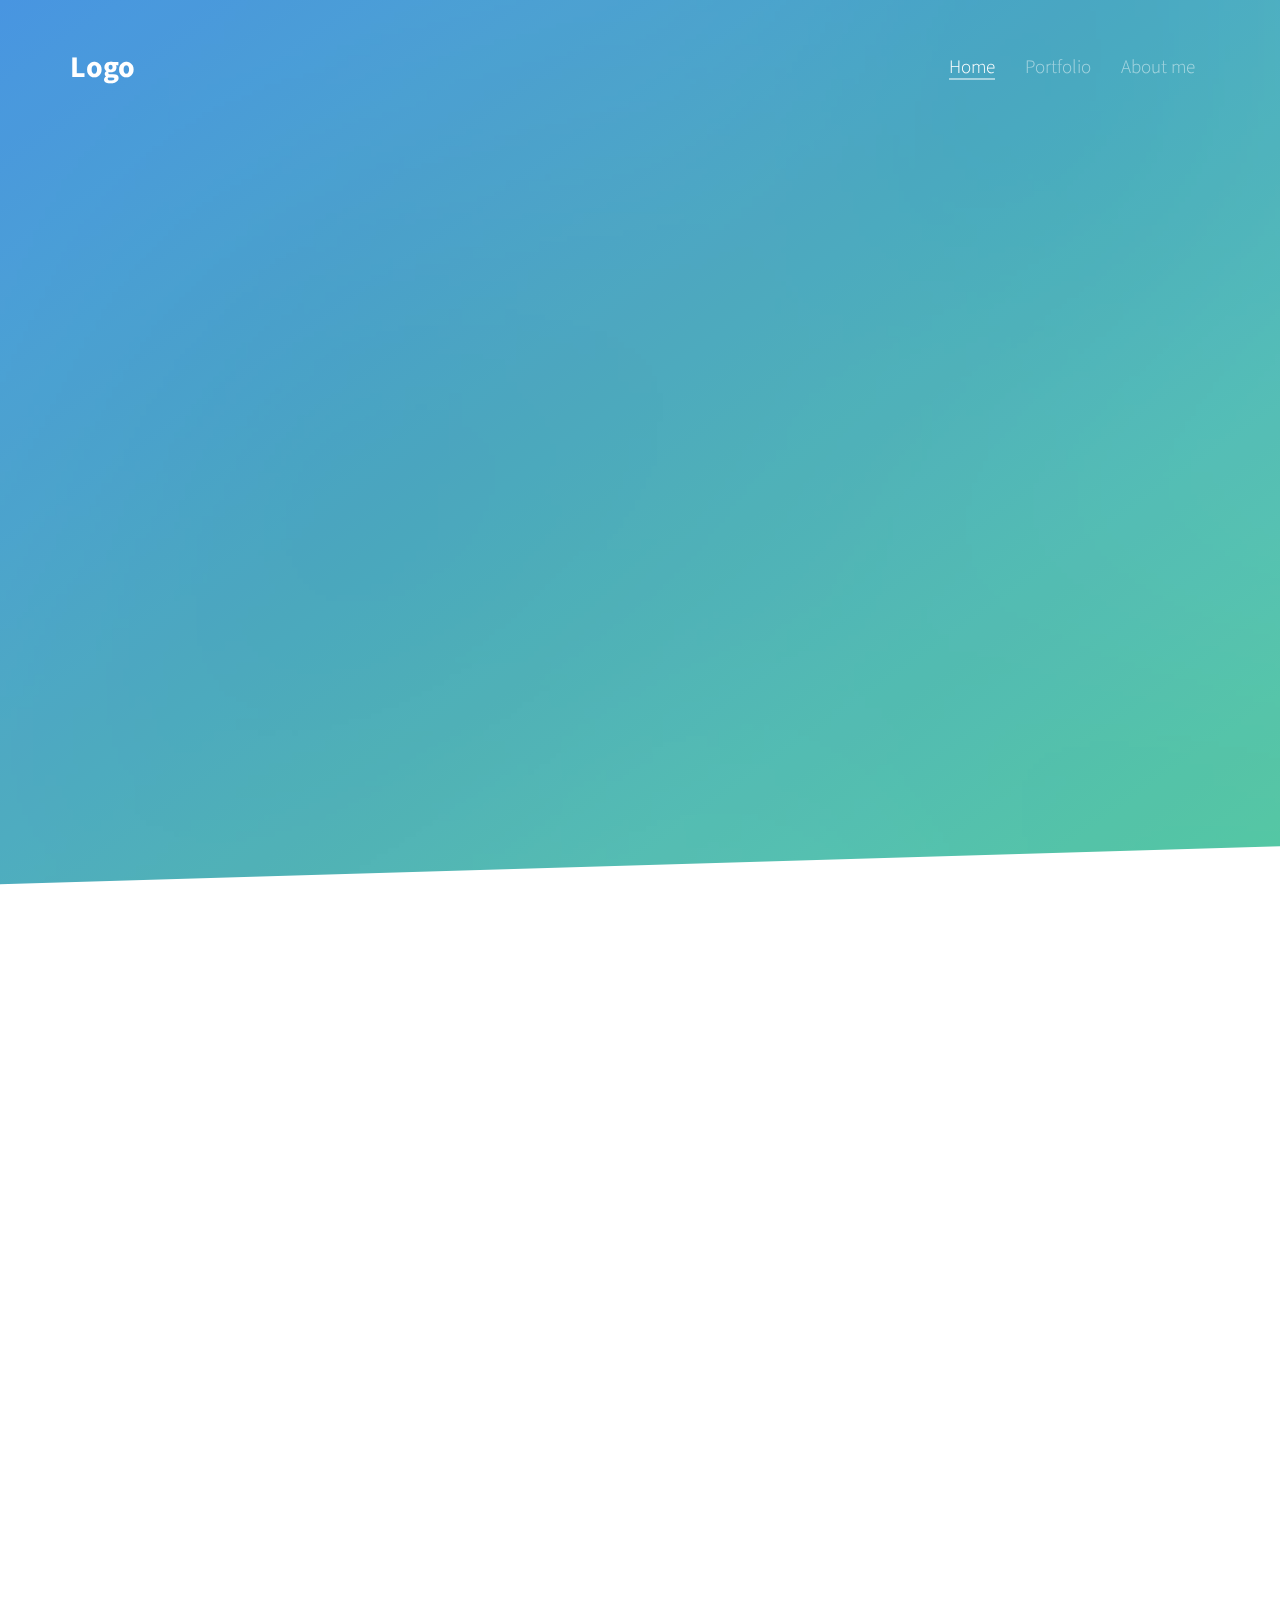
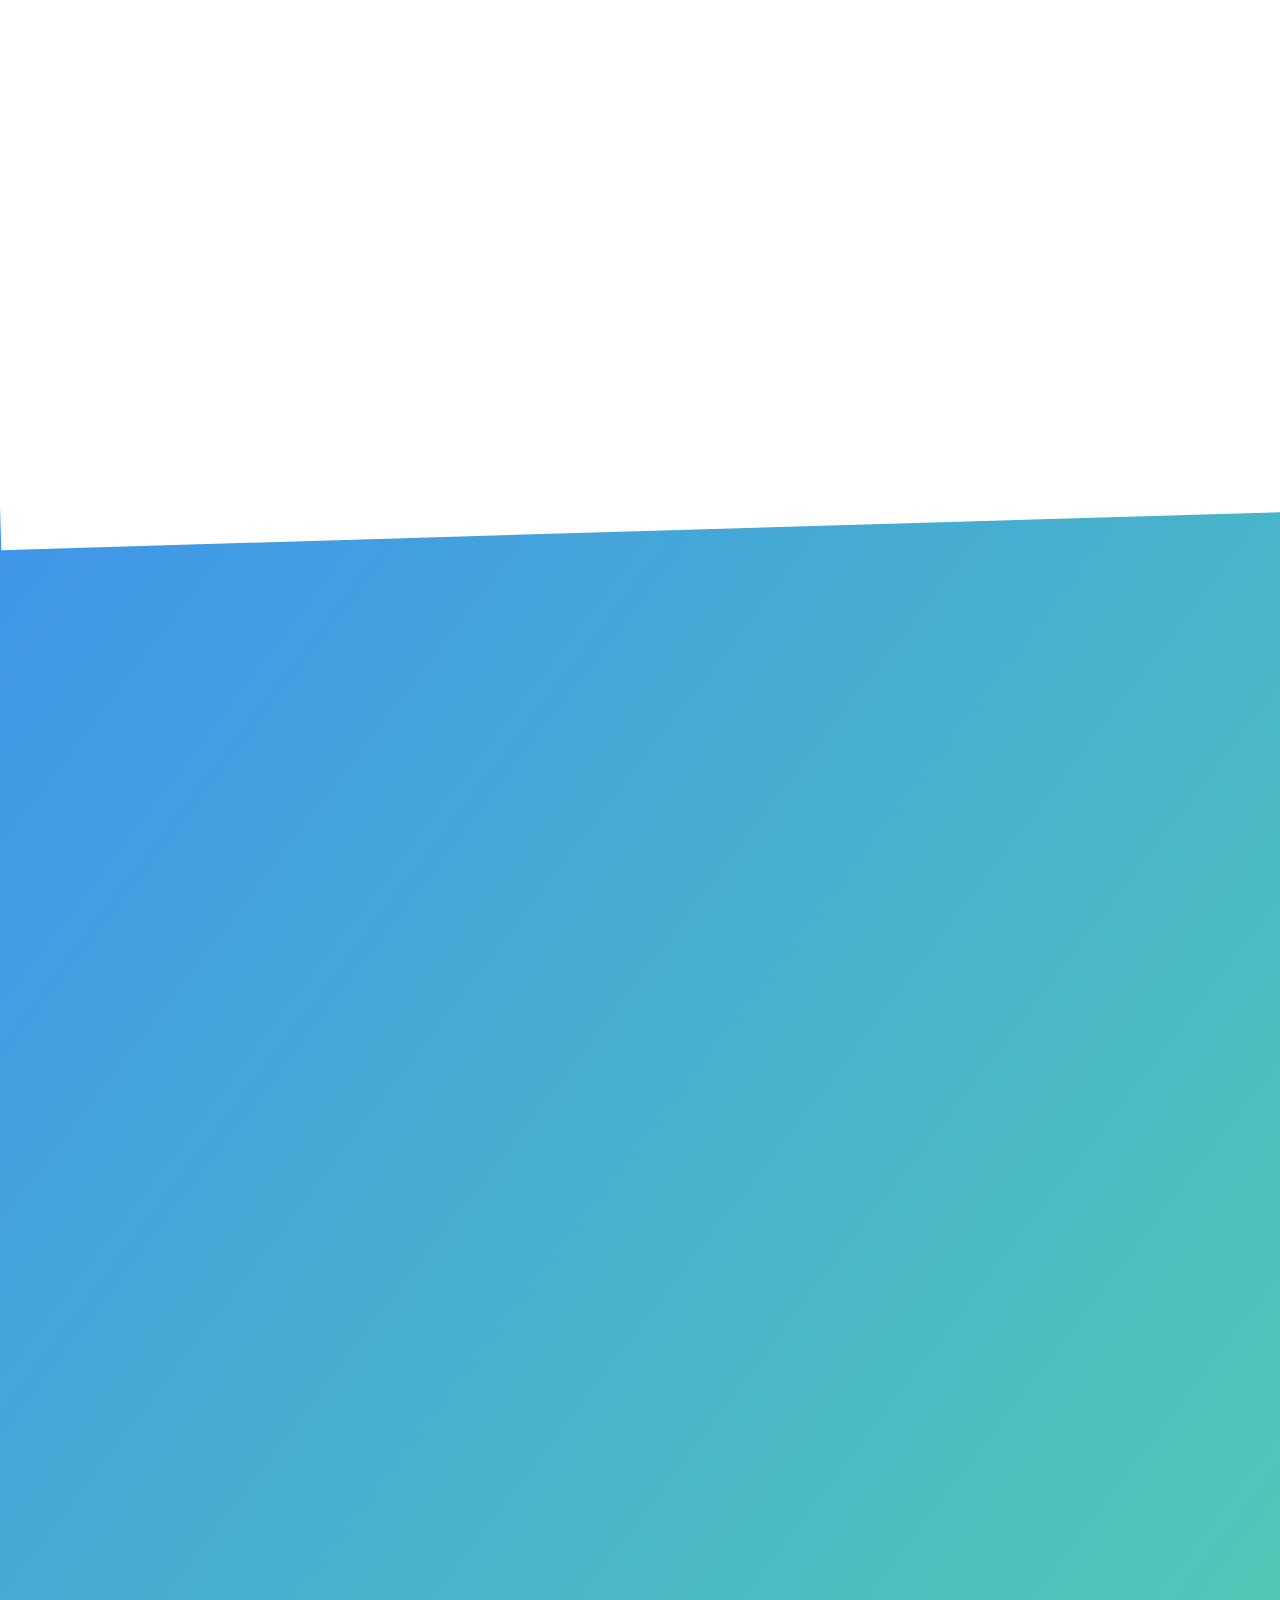
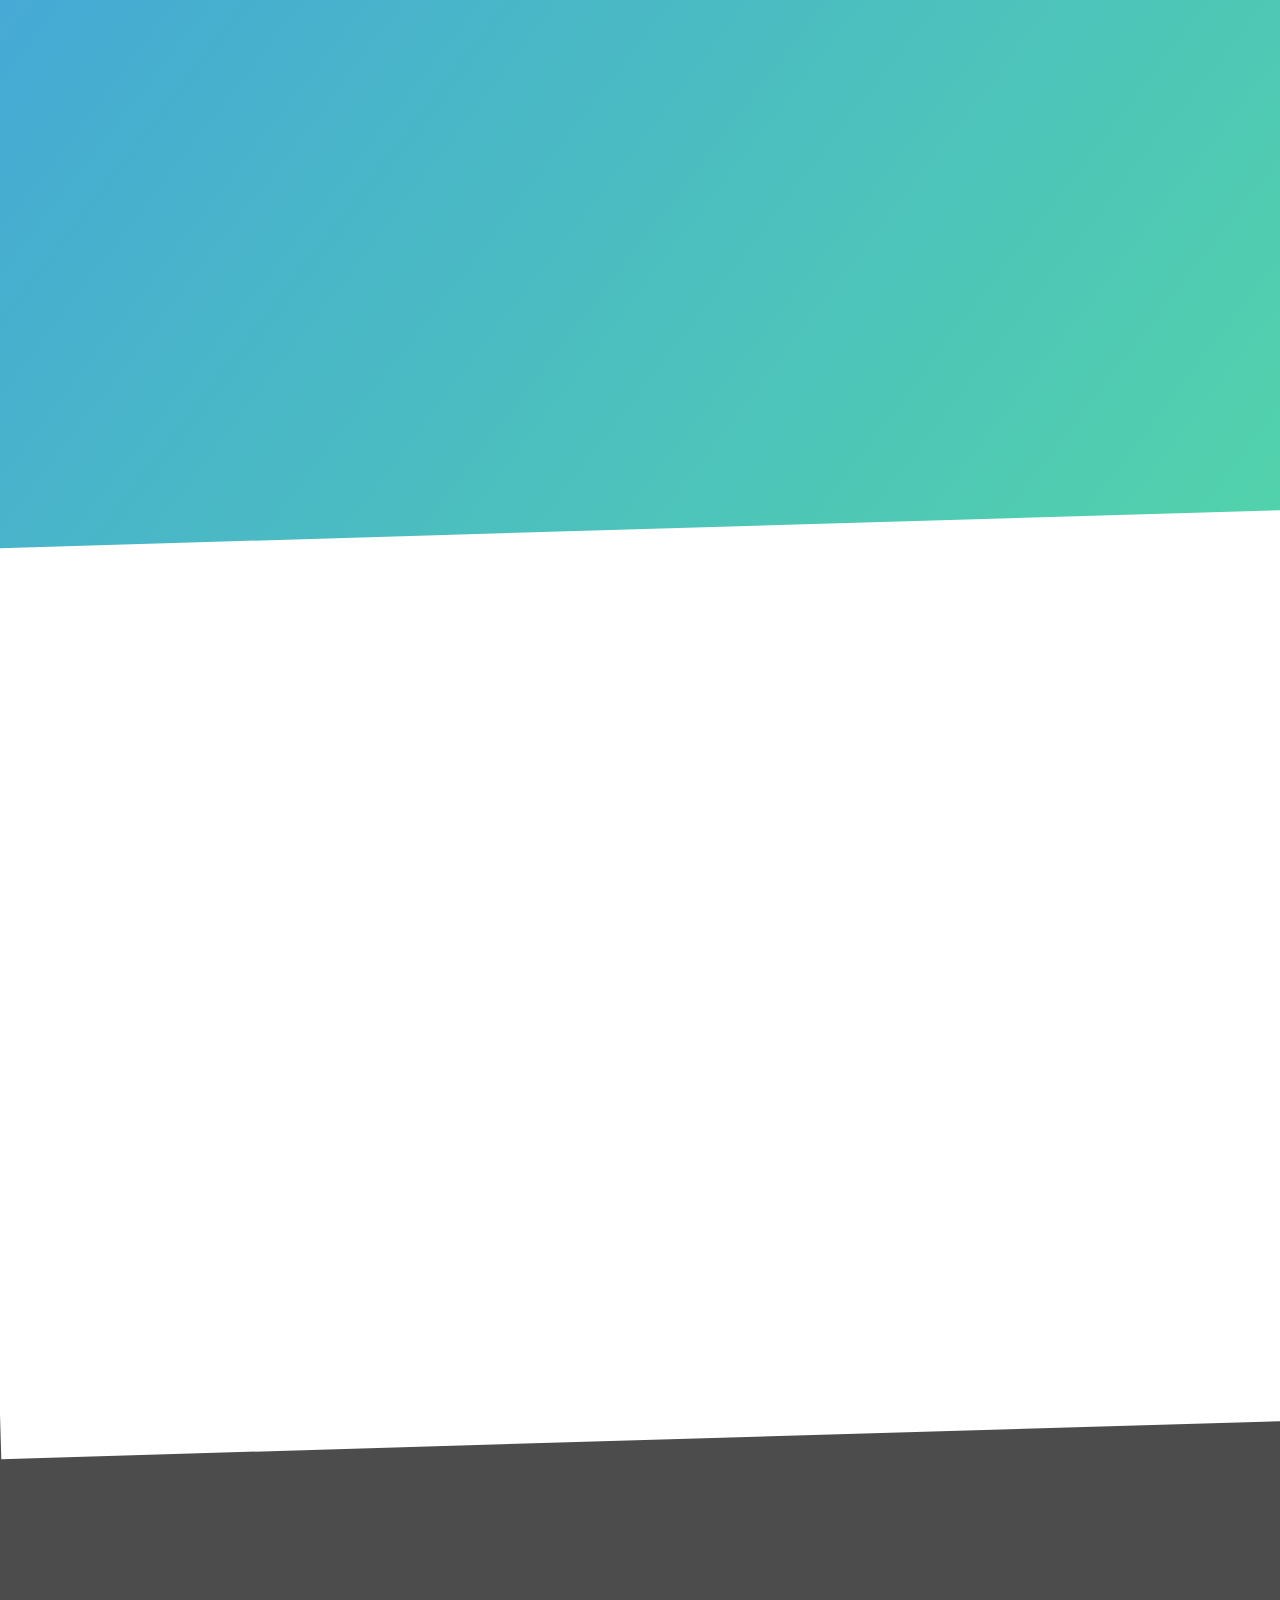
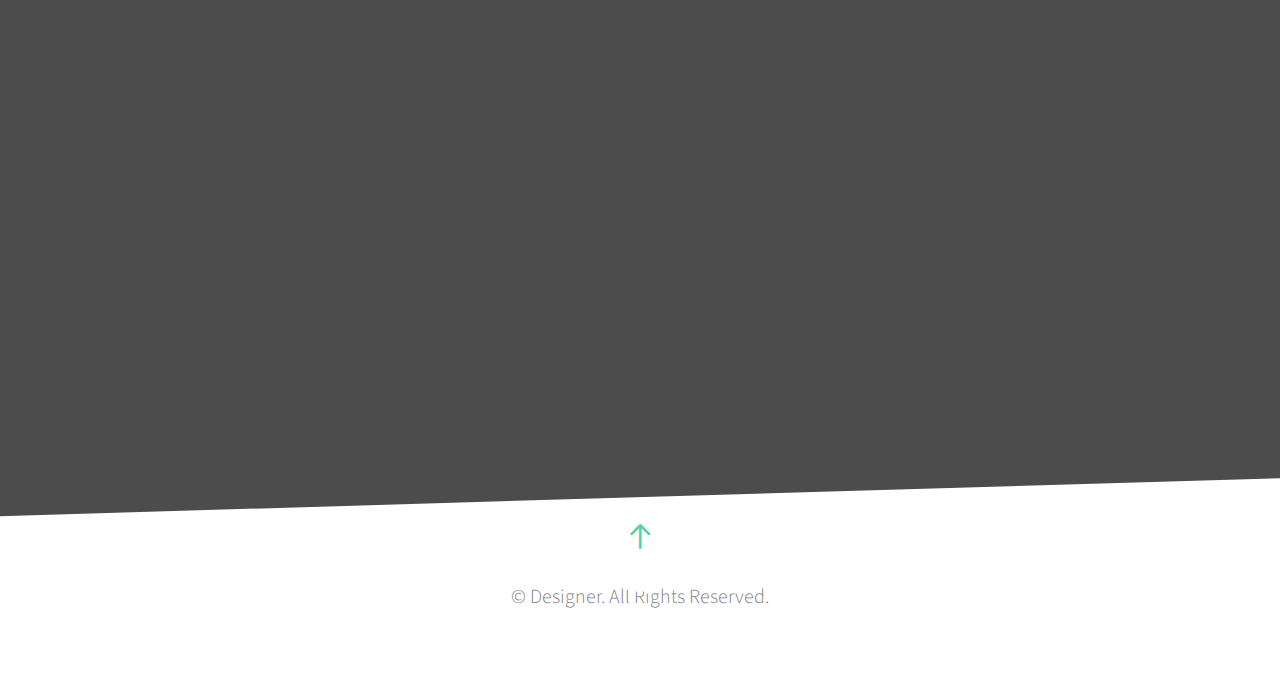
==== index.html @ 17587180 "수정하기기" ====
<!DOCTYPE html>
<!--[if lt IE 7]>      <html class="no-js lt-ie9 lt-ie8 lt-ie7"> <![endif]-->
<!--[if IE 7]>         <html class="no-js lt-ie9 lt-ie8"> <![endif]-->
<!--[if IE 8]>         <html class="no-js lt-ie9"> <![endif]-->
<!--[if gt IE 8]><!--> <html class="no-js"> <!--<![endif]-->
	<head>
	<meta charset="utf-8">
	<meta http-equiv="X-UA-Compatible" content="IE=edge">
	<title>안동삼 포트폴리오</title>
	<meta name="viewport" content="width=device-width, initial-scale=1">

	<link rel="shortcut icon" href="favicon.ico">

	<link href='https://fonts.googleapis.com/css?family=Source+Sans+Pro:400,300,600,400italic,700' rel='stylesheet' type='text/css'>
	

	<link rel="stylesheet" href="css/animate.css">
	<link rel="stylesheet" href="css/icomoon.css">
	<link rel="stylesheet" href="css/simple-line-icons.css">
	<link rel="stylesheet" href="css/magnific-popup.css">
	<link rel="stylesheet" href="css/bootstrap.css">
	<link rel="stylesheet" href="css/style.css">


	<!-- Modernizr JS -->
	<script src="js/modernizr-2.6.2.min.js"></script>
	<!-- FOR IE9 below -->
	<!--[if lt IE 9]>
	<script src="js/respond.min.js"></script>
	<![endif]-->

	</head>


	<body>
	<header role="banner" id="fh5co-header">
			<div class="container">
			    <nav class="navbar navbar-default">
		        <div class="navbar-header">
		        <a class="navbar-brand" href="index.html">Logo</a> 
		        </div>
		        <div id="navbar" class="navbar-collapse collapse">
		          <ul class="nav navbar-nav navbar-right">
		            <li class="active"><a href="#" data-nav-section="home"><span>Home</span></a></li>
		            <li><a href="#" data-nav-section="portfolio"><span>Portfolio</span></a></li>
		            <li><a href="#" data-nav-section="about"><span>About me</span></a></li>
		          </ul>
		        </div>
			    </nav>
		  </div>
	</header>

	<section id="fh5co-home" data-section="home" style="background-image: url(images/full_image_2.jpg);" data-stellar-background-ratio="0.5">
		<div class="gradient"></div>
		<div class="container">
			<div class="text-wrap">
				<div class="text-inner">
					<div class="row">
						<div class="col-md-8 col-md-offset-2">
							<h1 class="to-animate">Introduce my self</h1>
							<h2 class="to-animate">Web Designer, UX / UI Designer, BX Designer, Editorial Designer &amp; Graphic Designer</h2>
						</div>
					</div>
				</div>
			</div>
		</div>
		<div class="slant"></div>
	</section>

	<section id="fh5co-intro">
		<div class="container">
			<div class="row row-bottom-padded-lg">
				<div class="fh5co-block to-animate" style="background-image: url(images/img_7.jpg);">
					<div class="overlay-darker"></div>
					<div class="overlay"></div>
					<div class="fh5co-text">
						<p class="logo1"><img src="babbae/images/icon.png" alt="배빼 로고 이미지"></p>
						<h2>배빼</h2>
						<p>다이어트 도시락<br>
						BX / Web Design</p>
						<p><a href="babbae/styleguide.html" class="btn btn-primary">WEB</a></p>
					</div>
				</div>
				<div class="fh5co-block to-animate" style="background-image: url(images/img_8.jpg);">
					<div class="overlay-darker"></div>
					<div class="overlay"></div>
					<div class="fh5co-text">
						<p class="logo1"><img src="broi/images/icon.png" alt="허심청브로이 로고 이미지"></p>
						<h2>허심청브로이</h2>
						<p>독일 정통 수제맥주<br>
						Responsive Web Design</p>
						<p><a href="broi/index.html" class="btn btn-primary">WEB</a></p>
					</div>
				</div>
				<div class="fh5co-block to-animate" style="background-image: url(images/img_10.jpg);">
					<div class="overlay-darker"></div>
					<div class="overlay"></div>
					<div class="fh5co-text">
						<p class="logo1"><img src="poper/icon.png" alt="허심청브로이 로고 이미지"></p>
						<h2>Poper</h2>
						<p>쉬운 작곡앱<br>
						UX / UI Design</p>
						<p><a href="poper/index.html" class="btn btn-primary">MOBILE</a></p>
					</div>
				</div>
				<div class="fh5co-block to-animate" style="background-image: url(images/img_10.jpg);">
					<div class="overlay-darker"></div>
					<div class="overlay"></div>
					<div class="fh5co-text">
						<p class="logo1"><img src="bbw/icon.png" alt="Bath & Body Works 로고 이미지"></p>
						<h2>BBW 블로그</h2>
						<p>Bath & Body Works<br>
						Home Blog</p>
						<p><a href="https://blog.naver.com/sssonda123" class="btn btn-primary">BLOG</a></p>
					</div>
				</div>
				<div class="fh5co-block to-animate" style="background-image: url(images/img_10.jpg);">
					<div class="overlay-darker"></div>
					<div class="overlay"></div>
					<div class="fh5co-text">
						<p class="logo1"><img src="images/logo5.jpg" alt="Teastory 로고 이미지"></p>
						<h2>Teastory</h2>
						<p>다양한 차 쇼핑몰<br>
						Shopping Mall</p>
						<p><a href="https://sssonda123.cafe24.com" class="btn btn-primary">WEB</a></p>
					</div>
				</div>
			</div>
		</div>
	</section>

	<section id="fh5co-work" data-section="portfolio">
		<div class="container">
			<div class="row">
				<div class="col-md-12 section-heading text-center">
					<h2 class="to-animate">Portfolio</h2>
					<div class="row">
						<div class="col-md-8 col-md-offset-2 subtext to-animate">
							<h3>BX Design, Web Design, Visual Design, UI&amp;UX Design</h3>
						</div>
					</div>
				</div>
			</div>
			<div class="row row-bottom-padded-sm">
				<div class="col-md-4 col-sm-6 col-xxs-12">
					<a href="images/visual-design1.jpg" class="fh5co-project-item image-popup to-animate">
						<img src="images/design1.jpg" alt="동삼정 이벤트배너 이미지" class="img-responsive">
						<div class="fh5co-text">
						<h2>동삼정</h2>
						<span>Event Banner</span>
						</div>
					</a>
				</div>
				<div class="col-md-4 col-sm-6 col-xxs-12">
					<a href="images/visual-design2.jpg" class="fh5co-project-item image-popup to-animate">
						<img src="images/design2.jpg" alt="아름다운 꽃말사전 이미지" class="img-responsive">
						<div class="fh5co-text">
						<h2>아름다운 꽃말사전</h2>
						<span>Card News</span>
						</div>
					</a>
				</div>

				<div class="clearfix visible-sm-block"></div>

				<div class="col-md-4 col-sm-6 col-xxs-12">
					<a href="images/visual-design3.jpg" class="fh5co-project-item image-popup to-animate">
						<img src="images/design3.jpg" alt="파프리카 판매 배너 이미지" class="img-responsive">
						<div class="fh5co-text">
						<h2>파프리카 홍보 배너</h2>
						<span>Banner</span>
						</div>
					</a>
				</div>
				<div class="col-md-4 col-sm-6 col-xxs-12">
					<a href="images/work_4.jpg" class="fh5co-project-item image-popup to-animate">
						<img src="images/work_4.jpg" alt="Image" class="img-responsive">
						<div class="fh5co-text">
						<h2>Project 4</h2>
						<span>UI/UX</span>
						</div>
					</a>
				</div>
				
				<div class="clearfix visible-sm-block"></div>

				<div class="col-md-4 col-sm-6 col-xxs-12">
					<a href="images/work_5.jpg" class="fh5co-project-item image-popup to-animate">
						<img src="images/work_5.jpg" alt="Image" class="img-responsive">
						<div class="fh5co-text">
						<h2>Project 1</h2>
						<span>Photography</span>
						</div>
					</a>
				</div>
				<div class="col-md-4 col-sm-6 col-xxs-12">
					<a href="images/work_6.jpg" class="fh5co-project-item image-popup to-animate">
						<img src="images/work_6.jpg" alt="Image" class="img-responsive">
						<div class="fh5co-text">
						<h2>Project 2</h2>
						<span>Illustration</span>
						</div>
					</a>
				</div>
				
				<div class="clearfix visible-sm-block"></div>

				<div class="col-md-4 col-sm-6 col-xxs-12">
					<a href="images/work_7.jpg" class="fh5co-project-item image-popup to-animate">
						<img src="images/work_7.jpg" alt="Image" class="img-responsive">
						<div class="fh5co-text">
						<h2>Project 3</h2>
						<span>Web</span>
						</div>
					</a>
				</div>
				<div class="col-md-4 col-sm-6 col-xxs-12">
					<a href="images/work_8.jpg" class="fh5co-project-item image-popup to-animate">
						<img src="images/work_8.jpg" alt="Image" class="img-responsive">
						<div class="fh5co-text">
						<h2>Project 4</h2>
						<span>Sketch</span>
						</div>
					</a>
				</div>

				<div class="clearfix visible-sm-block"></div>

				<div class="col-md-4 col-sm-6 col-xxs-12">
					<a href="images/work_1.jpg" class="fh5co-project-item image-popup to-animate">
						<img src="images/work_1.jpg" alt="Image" class="img-responsive">
						<div class="fh5co-text">
						<h2>Project 2</h2>
						<span>Illustration</span>
						</div>
					</a>
				</div>
			</div>
		</div>
	</section>




	<section id="fh5co-about" data-section="about">
		<div class="container">
			<div class="row">
				<div class="col-md-12 section-heading text-center">
					<h2 class="to-animate">About Me</h2>
					<div class="row">
						<div class="col-md-8 col-md-offset-2 subtext to-animate">
							<h3>Introduce my self</h3>
						</div>
					</div>
				</div>
			</div>
			<div class="row">
				<div class="col-md-12">
					<div class="fh5co-person text-center to-animate">
						<figure><img src="images/myphoto.jpg" alt="안동삼 증명사진 이미지"></figure>
						<h3>안동삼</h3>
						<span class="fh5co-position">Web Designer</span>
				
						<p>NAME: An DongSuam<br>
						PHONE: 010-2464-6679<br>
						EMAIL: sssonda123@gmail.com<br>
						WEBSITE: https://suamlove.github.io/portfolio</p>

						<ul class="social social-circle">
							<li><a href="#"><i class="icon-twitter"></i></a></li>
							<li><a href="#"><i class="icon-facebook"></i></a></li>
							<li><a href="#"><i class="icon-dribbble"></i></a></li>
						</ul>
					</div>
				</div>
			</div>
		</div>
	</section>
	
	<section id="fh5co-counters" style="background-image: url(images/full_image_1.jpg);" data-stellar-background-ratio="0.5">
		<div class="fh5co-overlay"></div>
		<div class="container">
			<div class="row">
				<div class="col-md-12 section-heading text-center to-animate">
					<h2>Skill</h2>
				</div>
			</div>
			<div class="row">
				<div class="col-md-3 col-sm-6 col-xs-12">
					<div class="fh5co-counter to-animate">
						<i class="fh5co-counter-icon icon-briefcase to-animate-2"></i>
						<span class="fh5co-counter-number js-counter" data-from="0" data-to="85" data-speed="5000" data-refresh-interval="50">85</span>
						<span class="fh5co-counter-label">Photoshop</span>
					</div>
				</div>
				<div class="col-md-3 col-sm-6 col-xs-12">
					<div class="fh5co-counter to-animate">
						<i class="fh5co-counter-icon icon-code to-animate-2"></i>
						<span class="fh5co-counter-number js-counter" data-from="0" data-to="75" data-speed="5000" data-refresh-interval="50">75</span>
						<span class="fh5co-counter-label">Illustrator</span>
					</div>
				</div>
				<div class="col-md-3 col-sm-6 col-xs-12">
					<div class="fh5co-counter to-animate">
						<i class="fh5co-counter-icon icon-cup to-animate-2"></i>
						<span class="fh5co-counter-number js-counter" data-from="0" data-to="70" data-speed="5000" data-refresh-interval="50">70</span>
						<span class="fh5co-counter-label">HTML &amp; CSS</span>
					</div>
				</div>
				<div class="col-md-3 col-sm-6 col-xs-12">
					<div class="fh5co-counter to-animate">
						<i class="fh5co-counter-icon icon-people to-animate-2"></i>
						<span class="fh5co-counter-number js-counter" data-from="0" data-to="70" data-speed="5000" data-refresh-interval="50">70</span>
						<span class="fh5co-counter-label">etc</span>
					</div>
				</div>
			</div>
		</div>
	</section>
	
	
	<footer id="footer" role="contentinfo">
		<a href="#" class="gotop js-gotop"><i class="icon-arrow-up2"></i></a>
		<div class="container">
            <div class="col-md-12 text-center">
                <p>&copy; Designer. All Rights Reserved.</p>
            </div>
		</div>
	</footer>
	
	


	
	<!-- jQuery -->
	<script src="js/jquery.min.js"></script>
	<!-- jQuery Easing -->
	<script src="js/jquery.easing.1.3.js"></script>
	<!-- Bootstrap -->
	<script src="js/bootstrap.min.js"></script>
	<!-- Waypoints -->
	<script src="js/jquery.waypoints.min.js"></script>
	<!-- Stellar Parallax -->
	<script src="js/jquery.stellar.min.js"></script>
	<!-- Counter -->
	<script src="js/jquery.countTo.js"></script>
	<!-- Magnific Popup -->
	<script src="js/jquery.magnific-popup.min.js"></script>
	<script src="js/magnific-popup-options.js"></script>


	<!-- Main JS (Do not remove) -->
	<script src="js/main.js"></script>

	</body>
</html>
---- css/icomoon.css ----
@font-face {
	font-family: 'icomoon';
	src:url('../fonts/icomoon/icomoon.eot?qtatmt');
	src:url('../fonts/icomoon/icomoon.eot?qtatmt#iefix') format('embedded-opentype'),
		url('../fonts/icomoon/icomoon.ttf?qtatmt') format('truetype'),
		url('../fonts/icomoon/icomoon.woff?qtatmt') format('woff'),
		url('../fonts/icomoon/icomoon.svg?qtatmt#icomoon') format('svg');
	font-weight: normal;
	font-style: normal;
}

[class^="icon-"], [class*=" icon-"] {
	font-family: 'icomoon';
	speak: none;
	font-style: normal;
	font-weight: normal;
	font-variant: normal;
	text-transform: none;
	line-height: 1;

	/* Better Font Rendering =========== */
	-webkit-font-smoothing: antialiased;
	-moz-osx-font-smoothing: grayscale;
}

.icon-glass:before {
	content: "\f000";
}
.icon-music:before {
	content: "\f001";
}
.icon-search2:before {
	content: "\f002";
}
.icon-envelope-o:before {
	content: "\f003";
}
.icon-heart:before {
	content: "\f004";
}
.icon-star:before {
	content: "\f005";
}
.icon-star-o:before {
	content: "\f006";
}
.icon-user:before {
	content: "\f007";
}
.icon-film:before {
	content: "\f008";
}
.icon-th-large:before {
	content: "\f009";
}
.icon-th:before {
	content: "\f00a";
}
.icon-th-list:before {
	content: "\f00b";
}
.icon-check:before {
	content: "\f00c";
}
.icon-close:before {
	content: "\f00d";
}
.icon-remove:before {
	content: "\f00d";
}
.icon-times:before {
	content: "\f00d";
}
.icon-search-plus:before {
	content: "\f00e";
}
.icon-search-minus:before {
	content: "\f010";
}
.icon-power-off:before {
	content: "\f011";
}
.icon-signal:before {
	content: "\f012";
}
.icon-cog:before {
	content: "\f013";
}
.icon-gear:before {
	content: "\f013";
}
.icon-trash-o:before {
	content: "\f014";
}
.icon-home:before {
	content: "\f015";
}
.icon-file-o:before {
	content: "\f016";
}
.icon-clock-o:before {
	content: "\f017";
}
.icon-road:before {
	content: "\f018";
}
.icon-download:before {
	content: "\f019";
}
.icon-arrow-circle-o-down:before {
	content: "\f01a";
}
.icon-arrow-circle-o-up:before {
	content: "\f01b";
}
.icon-inbox:before {
	content: "\f01c";
}
.icon-play-circle-o:before {
	content: "\f01d";
}
.icon-repeat2:before {
	content: "\f01e";
}
.icon-rotate-right:before {
	content: "\f01e";
}
.icon-refresh:before {
	content: "\f021";
}
.icon-list-alt:before {
	content: "\f022";
}
.icon-lock:before {
	content: "\f023";
}
.icon-flag:before {
	content: "\f024";
}
.icon-headphones:before {
	content: "\f025";
}
.icon-volume-off:before {
	content: "\f026";
}
.icon-volume-down:before {
	content: "\f027";
}
.icon-volume-up:before {
	content: "\f028";
}
.icon-qrcode:before {
	content: "\f029";
}
.icon-barcode:before {
	content: "\f02a";
}
.icon-tag:before {
	content: "\f02b";
}
.icon-tags:before {
	content: "\f02c";
}
.icon-book:before {
	content: "\f02d";
}
.icon-bookmark:before {
	content: "\f02e";
}
.icon-print:before {
	content: "\f02f";
}
.icon-camera:before {
	content: "\f030";
}
.icon-font:before {
	content: "\f031";
}
.icon-bold:before {
	content: "\f032";
}
.icon-italic:before {
	content: "\f033";
}
.icon-text-height:before {
	content: "\f034";
}
.icon-text-width:before {
	content: "\f035";
}
.icon-align-left:before {
	content: "\f036";
}
.icon-align-center2:before {
	content: "\f037";
}
.icon-align-right:before {
	content: "\f038";
}
.icon-align-justify2:before {
	content: "\f039";
}
.icon-list:before {
	content: "\f03a";
}
.icon-dedent:before {
	content: "\f03b";
}
.icon-outdent:before {
	content: "\f03b";
}
.icon-indent:before {
	content: "\f03c";
}
.icon-video-camera:before {
	content: "\f03d";
}
.icon-image:before {
	content: "\f03e";
}
.icon-photo:before {
	content: "\f03e";
}
.icon-picture-o:before {
	content: "\f03e";
}
.icon-pencil:before {
	content: "\f040";
}
.icon-map-marker:before {
	content: "\f041";
}
.icon-adjust:before {
	content: "\f042";
}
.icon-tint:before {
	content: "\f043";
}
.icon-edit:before {
	content: "\f044";
}
.icon-pencil-square-o:before {
	content: "\f044";
}
.icon-share-square-o:before {
	content: "\f045";
}
.icon-check-square-o:before {
	content: "\f046";
}
.icon-arrows:before {
	content: "\f047";
}
.icon-step-backward:before {
	content: "\f048";
}
.icon-fast-backward:before {
	content: "\f049";
}
.icon-backward:before {
	content: "\f04a";
}
.icon-play2:before {
	content: "\f04b";
}
.icon-pause2:before {
	content: "\f04c";
}
.icon-stop2:before {
	content: "\f04d";
}
.icon-forward:before {
	content: "\f04e";
}
.icon-fast-forward2:before {
	content: "\f050";
}
.icon-step-forward:before {
	content: "\f051";
}
.icon-eject:before {
	content: "\f052";
}
.icon-chevron-left:before {
	content: "\f053";
}
.icon-chevron-right:before {
	content: "\f054";
}
.icon-plus-circle:before {
	content: "\f055";
}
.icon-minus-circle:before {
	content: "\f056";
}
.icon-times-circle:before {
	content: "\f057";
}
.icon-check-circle:before {
	content: "\f058";
}
.icon-question-circle:before {
	content: "\f059";
}
.icon-info-circle:before {
	content: "\f05a";
}
.icon-crosshairs:before {
	content: "\f05b";
}
.icon-times-circle-o:before {
	content: "\f05c";
}
.icon-check-circle-o:before {
	content: "\f05d";
}
.icon-ban2:before {
	content: "\f05e";
}
.icon-arrow-left:before {
	content: "\f060";
}
.icon-arrow-right:before {
	content: "\f061";
}
.icon-arrow-up:before {
	content: "\f062";
}
.icon-arrow-down:before {
	content: "\f063";
}
.icon-mail-forward:before {
	content: "\f064";
}
.icon-share:before {
	content: "\f064";
}
.icon-expand2:before {
	content: "\f065";
}
.icon-compress:before {
	content: "\f066";
}
.icon-plus:before {
	content: "\f067";
}
.icon-minus:before {
	content: "\f068";
}
.icon-asterisk:before {
	content: "\f069";
}
.icon-exclamation-circle:before {
	content: "\f06a";
}
.icon-gift:before {
	content: "\f06b";
}
.icon-leaf:before {
	content: "\f06c";
}
.icon-fire:before {
	content: "\f06d";
}
.icon-eye:before {
	content: "\f06e";
}
.icon-eye-slash:before {
	content: "\f070";
}
.icon-exclamation-triangle:before {
	content: "\f071";
}
.icon-warning:before {
	content: "\f071";
}
.icon-plane:before {
	content: "\f072";
}
.icon-calendar:before {
	content: "\f073";
}
.icon-random:before {
	content: "\f074";
}
.icon-comment:before {
	content: "\f075";
}
.icon-magnet:before {
	content: "\f076";
}
.icon-chevron-up:before {
	content: "\f077";
}
.icon-chevron-down:before {
	content: "\f078";
}
.icon-retweet:before {
	content: "\f079";
}
.icon-shopping-cart:before {
	content: "\f07a";
}
.icon-folder:before {
	content: "\f07b";
}
.icon-folder-open:before {
	content: "\f07c";
}
.icon-arrows-v:before {
	content: "\f07d";
}
.icon-arrows-h:before {
	content: "\f07e";
}
.icon-bar-chart:before {
	content: "\f080";
}
.icon-bar-chart-o:before {
	content: "\f080";
}
.icon-twitter-square:before {
	content: "\f081";
}
.icon-facebook-square:before {
	content: "\f082";
}
.icon-camera-retro:before {
	content: "\f083";
}
.icon-key:before {
	content: "\f084";
}
.icon-cogs:before {
	content: "\f085";
}
.icon-gears:before {
	content: "\f085";
}
.icon-comments:before {
	content: "\f086";
}
.icon-thumbs-o-up:before {
	content: "\f087";
}
.icon-thumbs-o-down:before {
	content: "\f088";
}
.icon-star-half:before {
	content: "\f089";
}
.icon-heart-o:before {
	content: "\f08a";
}
.icon-sign-out:before {
	content: "\f08b";
}
.icon-linkedin-square:before {
	content: "\f08c";
}
.icon-thumb-tack:before {
	content: "\f08d";
}
.icon-external-link:before {
	content: "\f08e";
}
.icon-sign-in:before {
	content: "\f090";
}
.icon-trophy:before {
	content: "\f091";
}
.icon-github-square:before {
	content: "\f092";
}
.icon-upload:before {
	content: "\f093";
}
.icon-lemon-o:before {
	content: "\f094";
}
.icon-phone:before {
	content: "\f095";
}
.icon-square-o:before {
	content: "\f096";
}
.icon-bookmark-o:before {
	content: "\f097";
}
.icon-phone-square:before {
	content: "\f098";
}
.icon-twitter:before {
	content: "\f099";
}
.icon-facebook:before {
	content: "\f09a";
}
.icon-facebook-f:before {
	content: "\f09a";
}
.icon-github:before {
	content: "\f09b";
}
.icon-unlock2:before {
	content: "\f09c";
}
.icon-credit-card:before {
	content: "\f09d";
}
.icon-feed:before {
	content: "\f09e";
}
.icon-rss:before {
	content: "\f09e";
}
.icon-hdd-o:before {
	content: "\f0a0";
}
.icon-bullhorn:before {
	content: "\f0a1";
}
.icon-bell-o:before {
	content: "\f0a2";
}
.icon-certificate:before {
	content: "\f0a3";
}
.icon-hand-o-right:before {
	content: "\f0a4";
}
.icon-hand-o-left:before {
	content: "\f0a5";
}
.icon-hand-o-up:before {
	content: "\f0a6";
}
.icon-hand-o-down:before {
	content: "\f0a7";
}
.icon-arrow-circle-left:before {
	content: "\f0a8";
}
.icon-arrow-circle-right:before {
	content: "\f0a9";
}
.icon-arrow-circle-up:before {
	content: "\f0aa";
}
.icon-arrow-circle-down:before {
	content: "\f0ab";
}
.icon-globe:before {
	content: "\f0ac";
}
.icon-wrench:before {
	content: "\f0ad";
}
.icon-tasks:before {
	content: "\f0ae";
}
.icon-filter:before {
	content: "\f0b0";
}
.icon-briefcase:before {
	content: "\f0b1";
}
.icon-arrows-alt:before {
	content: "\f0b2";
}
.icon-group:before {
	content: "\f0c0";
}
.icon-users:before {
	content: "\f0c0";
}
.icon-chain:before {
	content: "\f0c1";
}
.icon-link:before {
	content: "\f0c1";
}
.icon-cloud:before {
	content: "\f0c2";
}
.icon-flask:before {
	content: "\f0c3";
}
.icon-cut:before {
	content: "\f0c4";
}
.icon-scissors:before {
	content: "\f0c4";
}
.icon-copy:before {
	content: "\f0c5";
}
.icon-files-o:before {
	content: "\f0c5";
}
.icon-paperclip:before {
	content: "\f0c6";
}
.icon-floppy-o:before {
	content: "\f0c7";
}
.icon-save:before {
	content: "\f0c7";
}
.icon-square:before {
	content: "\f0c8";
}
.icon-bars:before {
	content: "\f0c9";
}
.icon-navicon:before {
	content: "\f0c9";
}
.icon-reorder:before {
	content: "\f0c9";
}
.icon-list-ul:before {
	content: "\f0ca";
}
.icon-list-ol:before {
	content: "\f0cb";
}
.icon-strikethrough:before {
	content: "\f0cc";
}
.icon-underline:before {
	content: "\f0cd";
}
.icon-table:before {
	content: "\f0ce";
}
.icon-magic:before {
	content: "\f0d0";
}
.icon-truck:before {
	content: "\f0d1";
}
.icon-pinterest:before {
	content: "\f0d2";
}
.icon-pinterest-square:before {
	content: "\f0d3";
}
.icon-google-plus-square:before {
	content: "\f0d4";
}
.icon-google-plus:before {
	content: "\f0d5";
}
.icon-money:before {
	content: "\f0d6";
}
.icon-caret-down:before {
	content: "\f0d7";
}
.icon-caret-up:before {
	content: "\f0d8";
}
.icon-caret-left:before {
	content: "\f0d9";
}
.icon-caret-right:before {
	content: "\f0da";
}
.icon-columns2:before {
	content: "\f0db";
}
.icon-sort:before {
	content: "\f0dc";
}
.icon-unsorted:before {
	content: "\f0dc";
}
.icon-sort-desc:before {
	content: "\f0dd";
}
.icon-sort-down:before {
	content: "\f0dd";
}
.icon-sort-asc:before {
	content: "\f0de";
}
.icon-sort-up:before {
	content: "\f0de";
}
.icon-envelope:before {
	content: "\f0e0";
}
.icon-linkedin:before {
	content: "\f0e1";
}
.icon-rotate-left:before {
	content: "\f0e2";
}
.icon-undo:before {
	content: "\f0e2";
}
.icon-gavel:before {
	content: "\f0e3";
}
.icon-legal:before {
	content: "\f0e3";
}
.icon-dashboard:before {
	content: "\f0e4";
}
.icon-tachometer:before {
	content: "\f0e4";
}
.icon-comment-o:before {
	content: "\f0e5";
}
.icon-comments-o:before {
	content: "\f0e6";
}
.icon-bolt:before {
	content: "\f0e7";
}
.icon-flash:before {
	content: "\f0e7";
}
.icon-sitemap:before {
	content: "\f0e8";
}
.icon-umbrella2:before {
	content: "\f0e9";
}
.icon-clipboard:before {
	content: "\f0ea";
}
.icon-paste:before {
	content: "\f0ea";
}
.icon-lightbulb-o:before {
	content: "\f0eb";
}
.icon-exchange:before {
	content: "\f0ec";
}
.icon-cloud-download2:before {
	content: "\f0ed";
}
.icon-cloud-upload2:before {
	content: "\f0ee";
}
.icon-user-md:before {
	content: "\f0f0";
}
.icon-stethoscope:before {
	content: "\f0f1";
}
.icon-suitcase:before {
	content: "\f0f2";
}
.icon-bell:before {
	content: "\f0f3";
}
.icon-coffee:before {
	content: "\f0f4";
}
.icon-cutlery:before {
	content: "\f0f5";
}
.icon-file-text-o:before {
	content: "\f0f6";
}
.icon-building-o:before {
	content: "\f0f7";
}
.icon-hospital-o:before {
	content: "\f0f8";
}
.icon-ambulance:before {
	content: "\f0f9";
}
.icon-medkit:before {
	content: "\f0fa";
}
.icon-fighter-jet:before {
	content: "\f0fb";
}
.icon-beer:before {
	content: "\f0fc";
}
.icon-h-square:before {
	content: "\f0fd";
}
.icon-plus-square:before {
	content: "\f0fe";
}
.icon-angle-double-left:before {
	content: "\f100";
}
.icon-angle-double-right:before {
	content: "\f101";
}
.icon-angle-double-up:before {
	content: "\f102";
}
.icon-angle-double-down:before {
	content: "\f103";
}
.icon-angle-left:before {
	content: "\f104";
}
.icon-angle-right:before {
	content: "\f105";
}
.icon-angle-up:before {
	content: "\f106";
}
.icon-angle-down:before {
	content: "\f107";
}
.icon-desktop:before {
	content: "\f108";
}
.icon-laptop:before {
	content: "\f109";
}
.icon-tablet:before {
	content: "\f10a";
}
.icon-mobile:before {
	content: "\f10b";
}
.icon-mobile-phone:before {
	content: "\f10b";
}
.icon-circle-o:before {
	content: "\f10c";
}
.icon-quote-left:before {
	content: "\f10d";
}
.icon-quote-right:before {
	content: "\f10e";
}
.icon-spinner:before {
	content: "\f110";
}
.icon-circle:before {
	content: "\f111";
}
.icon-mail-reply:before {
	content: "\f112";
}
.icon-reply:before {
	content: "\f112";
}
.icon-github-alt:before {
	content: "\f113";
}
.icon-folder-o:before {
	content: "\f114";
}
.icon-folder-open-o:before {
	content: "\f115";
}
.icon-smile-o:before {
	content: "\f118";
}
.icon-frown-o:before {
	content: "\f119";
}
.icon-meh-o:before {
	content: "\f11a";
}
.icon-gamepad:before {
	content: "\f11b";
}
.icon-keyboard-o:before {
	content: "\f11c";
}
.icon-flag-o:before {
	content: "\f11d";
}
.icon-flag-checkered:before {
	content: "\f11e";
}
.icon-terminal:before {
	content: "\f120";
}
.icon-code:before {
	content: "\f121";
}
.icon-mail-reply-all:before {
	content: "\f122";
}
.icon-reply-all:before {
	content: "\f122";
}
.icon-star-half-empty:before {
	content: "\f123";
}
.icon-star-half-full:before {
	content: "\f123";
}
.icon-star-half-o:before {
	content: "\f123";
}
.icon-location-arrow:before {
	content: "\f124";
}
.icon-crop:before {
	content: "\f125";
}
.icon-code-fork:before {
	content: "\f126";
}
.icon-chain-broken:before {
	content: "\f127";
}
.icon-unlink:before {
	content: "\f127";
}
.icon-question:before {
	content: "\f128";
}
.icon-info:before {
	content: "\f129";
}
.icon-exclamation:before {
	content: "\f12a";
}
.icon-superscript:before {
	content: "\f12b";
}
.icon-subscript:before {
	content: "\f12c";
}
.icon-eraser:before {
	content: "\f12d";
}
.icon-puzzle-piece:before {
	content: "\f12e";
}
.icon-microphone2:before {
	content: "\f130";
}
.icon-microphone-slash:before {
	content: "\f131";
}
.icon-shield:before {
	content: "\f132";
}
.icon-calendar-o:before {
	content: "\f133";
}
.icon-fire-extinguisher:before {
	content: "\f134";
}
.icon-rocket:before {
	content: "\f135";
}
.icon-maxcdn:before {
	content: "\f136";
}
.icon-chevron-circle-left:before {
	content: "\f137";
}
.icon-chevron-circle-right:before {
	content: "\f138";
}
.icon-chevron-circle-up:before {
	content: "\f139";
}
.icon-chevron-circle-down:before {
	content: "\f13a";
}
.icon-html5:before {
	content: "\f13b";
}
.icon-css3:before {
	content: "\f13c";
}
.icon-anchor2:before {
	content: "\f13d";
}
.icon-unlock-alt:before {
	content: "\f13e";
}
.icon-bullseye:before {
	content: "\f140";
}
.icon-ellipsis-h:before {
	content: "\f141";
}
.icon-ellipsis-v:before {
	content: "\f142";
}
.icon-rss-square:before {
	content: "\f143";
}
.icon-play-circle:before {
	content: "\f144";
}
.icon-ticket:before {
	content: "\f145";
}
.icon-minus-square:before {
	content: "\f146";
}
.icon-minus-square-o:before {
	content: "\f147";
}
.icon-level-up:before {
	content: "\f148";
}
.icon-level-down:before {
	content: "\f149";
}
.icon-check-square:before {
	content: "\f14a";
}
.icon-pencil-square:before {
	content: "\f14b";
}
.icon-external-link-square:before {
	content: "\f14c";
}
.icon-share-square:before {
	content: "\f14d";
}
.icon-compass:before {
	content: "\f14e";
}
.icon-caret-square-o-down:before {
	content: "\f150";
}
.icon-toggle-down:before {
	content: "\f150";
}
.icon-caret-square-o-up:before {
	content: "\f151";
}
.icon-toggle-up:before {
	content: "\f151";
}
.icon-caret-square-o-right:before {
	content: "\f152";
}
.icon-toggle-right:before {
	content: "\f152";
}
.icon-eur:before {
	content: "\f153";
}
.icon-euro:before {
	content: "\f153";
}
.icon-gbp:before {
	content: "\f154";
}
.icon-dollar:before {
	content: "\f155";
}
.icon-usd:before {
	content: "\f155";
}
.icon-inr:before {
	content: "\f156";
}
.icon-rupee:before {
	content: "\f156";
}
.icon-cny:before {
	content: "\f157";
}
.icon-jpy:before {
	content: "\f157";
}
.icon-rmb:before {
	content: "\f157";
}
.icon-yen:before {
	content: "\f157";
}
.icon-rouble:before {
	content: "\f158";
}
.icon-rub:before {
	content: "\f158";
}
.icon-ruble:before {
	content: "\f158";
}
.icon-krw:before {
	content: "\f159";
}
.icon-won:before {
	content: "\f159";
}
.icon-bitcoin:before {
	content: "\f15a";
}
.icon-btc:before {
	content: "\f15a";
}
.icon-file2:before {
	content: "\f15b";
}
.icon-file-text:before {
	content: "\f15c";
}
.icon-sort-alpha-asc:before {
	content: "\f15d";
}
.icon-sort-alpha-desc:before {
	content: "\f15e";
}
.icon-sort-amount-asc:before {
	content: "\f160";
}
.icon-sort-amount-desc:before {
	content: "\f161";
}
.icon-sort-numeric-asc:before {
	content: "\f162";
}
.icon-sort-numeric-desc:before {
	content: "\f163";
}
.icon-thumbs-up:before {
	content: "\f164";
}
.icon-thumbs-down:before {
	content: "\f165";
}
.icon-youtube-square:before {
	content: "\f166";
}
.icon-youtube:before {
	content: "\f167";
}
.icon-xing:before {
	content: "\f168";
}
.icon-xing-square:before {
	content: "\f169";
}
.icon-youtube-play:before {
	content: "\f16a";
}
.icon-dropbox:before {
	content: "\f16b";
}
.icon-stack-overflow:before {
	content: "\f16c";
}
.icon-instagram:before {
	content: "\f16d";
}
.icon-flickr:before {
	content: "\f16e";
}
.icon-adn:before {
	content: "\f170";
}
.icon-bitbucket:before {
	content: "\f171";
}
.icon-bitbucket-square:before {
	content: "\f172";
}
.icon-tumblr:before {
	content: "\f173";
}
.icon-tumblr-square:before {
	content: "\f174";
}
.icon-long-arrow-down:before {
	content: "\f175";
}
.icon-long-arrow-up:before {
	content: "\f176";
}
.icon-long-arrow-left:before {
	content: "\f177";
}
.icon-long-arrow-right:before {
	content: "\f178";
}
.icon-apple:before {
	content: "\f179";
}
.icon-windows:before {
	content: "\f17a";
}
.icon-android:before {
	content: "\f17b";
}
.icon-linux:before {
	content: "\f17c";
}
.icon-dribbble:before {
	content: "\f17d";
}
.icon-skype:before {
	content: "\f17e";
}
.icon-foursquare:before {
	content: "\f180";
}
.icon-trello:before {
	content: "\f181";
}
.icon-female:before {
	content: "\f182";
}
.icon-male:before {
	content: "\f183";
}
.icon-gittip:before {
	content: "\f184";
}
.icon-gratipay:before {
	content: "\f184";
}
.icon-sun-o:before {
	content: "\f185";
}
.icon-moon-o:before {
	content: "\f186";
}
.icon-archive:before {
	content: "\f187";
}
.icon-bug:before {
	content: "\f188";
}
.icon-vk:before {
	content: "\f189";
}
.icon-weibo:before {
	content: "\f18a";
}
.icon-renren:before {
	content: "\f18b";
}
.icon-pagelines:before {
	content: "\f18c";
}
.icon-stack-exchange:before {
	content: "\f18d";
}
.icon-arrow-circle-o-right:before {
	content: "\f18e";
}
.icon-arrow-circle-o-left:before {
	content: "\f190";
}
.icon-caret-square-o-left:before {
	content: "\f191";
}
.icon-toggle-left:before {
	content: "\f191";
}
.icon-dot-circle-o:before {
	content: "\f192";
}
.icon-wheelchair:before {
	content: "\f193";
}
.icon-vimeo-square:before {
	content: "\f194";
}
.icon-try:before {
	content: "\f195";
}
.icon-turkish-lira:before {
	content: "\f195";
}
.icon-plus-square-o:before {
	content: "\f196";
}
.icon-space-shuttle:before {
	content: "\f197";
}
.icon-slack:before {
	content: "\f198";
}
.icon-envelope-square:before {
	content: "\f199";
}
.icon-wordpress:before {
	content: "\f19a";
}
.icon-openid:before {
	content: "\f19b";
}
.icon-bank:before {
	content: "\f19c";
}
.icon-institution:before {
	content: "\f19c";
}
.icon-university:before {
	content: "\f19c";
}
.icon-graduation-cap:before {
	content: "\f19d";
}
.icon-mortar-board:before {
	content: "\f19d";
}
.icon-yahoo:before {
	content: "\f19e";
}
.icon-google:before {
	content: "\f1a0";
}
.icon-reddit:before {
	content: "\f1a1";
}
.icon-reddit-square:before {
	content: "\f1a2";
}
.icon-stumbleupon-circle:before {
	content: "\f1a3";
}
.icon-stumbleupon:before {
	content: "\f1a4";
}
.icon-delicious:before {
	content: "\f1a5";
}
.icon-digg:before {
	content: "\f1a6";
}
.icon-pied-piper:before {
	content: "\f1a7";
}
.icon-pied-piper-alt:before {
	content: "\f1a8";
}
.icon-drupal:before {
	content: "\f1a9";
}
.icon-joomla:before {
	content: "\f1aa";
}
.icon-language:before {
	content: "\f1ab";
}
.icon-fax:before {
	content: "\f1ac";
}
.icon-building:before {
	content: "\f1ad";
}
.icon-child:before {
	content: "\f1ae";
}
.icon-paw:before {
	content: "\f1b0";
}
.icon-spoon:before {
	content: "\f1b1";
}
.icon-cube:before {
	content: "\f1b2";
}
.icon-cubes:before {
	content: "\f1b3";
}
.icon-behance:before {
	content: "\f1b4";
}
.icon-behance-square:before {
	content: "\f1b5";
}
.icon-steam:before {
	content: "\f1b6";
}
.icon-steam-square:before {
	content: "\f1b7";
}
.icon-recycle:before {
	content: "\f1b8";
}
.icon-automobile:before {
	content: "\f1b9";
}
.icon-car:before {
	content: "\f1b9";
}
.icon-cab:before {
	content: "\f1ba";
}
.icon-taxi:before {
	content: "\f1ba";
}
.icon-tree:before {
	content: "\f1bb";
}
.icon-spotify:before {
	content: "\f1bc";
}
.icon-deviantart:before {
	content: "\f1bd";
}
.icon-soundcloud:before {
	content: "\f1be";
}
.icon-database:before {
	content: "\f1c0";
}
.icon-file-pdf-o:before {
	content: "\f1c1";
}
.icon-file-word-o:before {
	content: "\f1c2";
}
.icon-file-excel-o:before {
	content: "\f1c3";
}
.icon-file-powerpoint-o:before {
	content: "\f1c4";
}
.icon-file-image-o:before {
	content: "\f1c5";
}
.icon-file-photo-o:before {
	content: "\f1c5";
}
.icon-file-picture-o:before {
	content: "\f1c5";
}
.icon-file-archive-o:before {
	content: "\f1c6";
}
.icon-file-zip-o:before {
	content: "\f1c6";
}
.icon-file-audio-o:before {
	content: "\f1c7";
}
.icon-file-sound-o:before {
	content: "\f1c7";
}
.icon-file-movie-o:before {
	content: "\f1c8";
}
.icon-file-video-o:before {
	content: "\f1c8";
}
.icon-file-code-o:before {
	content: "\f1c9";
}
.icon-vine:before {
	content: "\f1ca";
}
.icon-codepen:before {
	content: "\f1cb";
}
.icon-jsfiddle:before {
	content: "\f1cc";
}
.icon-life-bouy:before {
	content: "\f1cd";
}
.icon-life-buoy:before {
	content: "\f1cd";
}
.icon-life-ring:before {
	content: "\f1cd";
}
.icon-life-saver:before {
	content: "\f1cd";
}
.icon-support:before {
	content: "\f1cd";
}
.icon-circle-o-notch:before {
	content: "\f1ce";
}
.icon-ra:before {
	content: "\f1d0";
}
.icon-rebel:before {
	content: "\f1d0";
}
.icon-empire:before {
	content: "\f1d1";
}
.icon-ge:before {
	content: "\f1d1";
}
.icon-git-square:before {
	content: "\f1d2";
}
.icon-git:before {
	content: "\f1d3";
}
.icon-hacker-news:before {
	content: "\f1d4";
}
.icon-y-combinator-square:before {
	content: "\f1d4";
}
.icon-yc-square:before {
	content: "\f1d4";
}
.icon-tencent-weibo:before {
	content: "\f1d5";
}
.icon-qq:before {
	content: "\f1d6";
}
.icon-wechat:before {
	content: "\f1d7";
}
.icon-weixin:before {
	content: "\f1d7";
}
.icon-paper-plane:before {
	content: "\f1d8";
}
.icon-send:before {
	content: "\f1d8";
}
.icon-paper-plane-o:before {
	content: "\f1d9";
}
.icon-send-o:before {
	content: "\f1d9";
}
.icon-history:before {
	content: "\f1da";
}
.icon-circle-thin:before {
	content: "\f1db";
}
.icon-header:before {
	content: "\f1dc";
}
.icon-paragraph2:before {
	content: "\f1dd";
}
.icon-sliders:before {
	content: "\f1de";
}
.icon-share-alt:before {
	content: "\f1e0";
}
.icon-share-alt-square:before {
	content: "\f1e1";
}
.icon-bomb:before {
	content: "\f1e2";
}
.icon-futbol-o:before {
	content: "\f1e3";
}
.icon-soccer-ball-o:before {
	content: "\f1e3";
}
.icon-tty:before {
	content: "\f1e4";
}
.icon-binoculars:before {
	content: "\f1e5";
}
.icon-plug:before {
	content: "\f1e6";
}
.icon-slideshare:before {
	content: "\f1e7";
}
.icon-twitch:before {
	content: "\f1e8";
}
.icon-yelp:before {
	content: "\f1e9";
}
.icon-newspaper-o:before {
	content: "\f1ea";
}
.icon-wifi:before {
	content: "\f1eb";
}
.icon-calculator:before {
	content: "\f1ec";
}
.icon-paypal:before {
	content: "\f1ed";
}
.icon-google-wallet:before {
	content: "\f1ee";
}
.icon-cc-visa:before {
	content: "\f1f0";
}
.icon-cc-mastercard:before {
	content: "\f1f1";
}
.icon-cc-discover:before {
	content: "\f1f2";
}
.icon-cc-amex:before {
	content: "\f1f3";
}
.icon-cc-paypal:before {
	content: "\f1f4";
}
.icon-cc-stripe:before {
	content: "\f1f5";
}
.icon-bell-slash:before {
	content: "\f1f6";
}
.icon-bell-slash-o:before {
	content: "\f1f7";
}
.icon-trash:before {
	content: "\f1f8";
}
.icon-copyright:before {
	content: "\f1f9";
}
.icon-at:before {
	content: "\f1fa";
}
.icon-eyedropper:before {
	content: "\f1fb";
}
.icon-paint-brush:before {
	content: "\f1fc";
}
.icon-birthday-cake:before {
	content: "\f1fd";
}
.icon-area-chart:before {
	content: "\f1fe";
}
.icon-pie-chart:before {
	content: "\f200";
}
.icon-line-chart:before {
	content: "\f201";
}
.icon-lastfm:before {
	content: "\f202";
}
.icon-lastfm-square:before {
	content: "\f203";
}
.icon-toggle-off:before {
	content: "\f204";
}
.icon-toggle-on:before {
	content: "\f205";
}
.icon-bicycle:before {
	content: "\f206";
}
.icon-bus:before {
	content: "\f207";
}
.icon-ioxhost:before {
	content: "\f208";
}
.icon-angellist:before {
	content: "\f209";
}
.icon-cc:before {
	content: "\f20a";
}
.icon-ils:before {
	content: "\f20b";
}
.icon-shekel:before {
	content: "\f20b";
}
.icon-sheqel:before {
	content: "\f20b";
}
.icon-meanpath:before {
	content: "\f20c";
}
.icon-buysellads:before {
	content: "\f20d";
}
.icon-connectdevelop:before {
	content: "\f20e";
}
.icon-dashcube:before {
	content: "\f210";
}
.icon-forumbee:before {
	content: "\f211";
}
.icon-leanpub:before {
	content: "\f212";
}
.icon-sellsy:before {
	content: "\f213";
}
.icon-shirtsinbulk:before {
	content: "\f214";
}
.icon-simplybuilt:before {
	content: "\f215";
}
.icon-skyatlas:before {
	content: "\f216";
}
.icon-cart-plus:before {
	content: "\f217";
}
.icon-cart-arrow-down:before {
	content: "\f218";
}
.icon-diamond:before {
	content: "\f219";
}
.icon-ship:before {
	content: "\f21a";
}
.icon-user-secret:before {
	content: "\f21b";
}
.icon-motorcycle:before {
	content: "\f21c";
}
.icon-street-view:before {
	content: "\f21d";
}
.icon-heartbeat:before {
	content: "\f21e";
}
.icon-venus:before {
	content: "\f221";
}
.icon-mars:before {
	content: "\f222";
}
.icon-mercury:before {
	content: "\f223";
}
.icon-intersex:before {
	content: "\f224";
}
.icon-transgender:before {
	content: "\f224";
}
.icon-transgender-alt:before {
	content: "\f225";
}
.icon-venus-double:before {
	content: "\f226";
}
.icon-mars-double:before {
	content: "\f227";
}
.icon-venus-mars:before {
	content: "\f228";
}
.icon-mars-stroke:before {
	content: "\f229";
}
.icon-mars-stroke-v:before {
	content: "\f22a";
}
.icon-mars-stroke-h:before {
	content: "\f22b";
}
.icon-neuter:before {
	content: "\f22c";
}
.icon-genderless:before {
	content: "\f22d";
}
.icon-facebook-official:before {
	content: "\f230";
}
.icon-pinterest-p:before {
	content: "\f231";
}
.icon-whatsapp:before {
	content: "\f232";
}
.icon-server2:before {
	content: "\f233";
}
.icon-user-plus:before {
	content: "\f234";
}
.icon-user-times:before {
	content: "\f235";
}
.icon-bed:before {
	content: "\f236";
}
.icon-hotel:before {
	content: "\f236";
}
.icon-viacoin:before {
	content: "\f237";
}
.icon-train:before {
	content: "\f238";
}
.icon-subway:before {
	content: "\f239";
}
.icon-medium:before {
	content: "\f23a";
}
.icon-y-combinator:before {
	content: "\f23b";
}
.icon-yc:before {
	content: "\f23b";
}
.icon-optin-monster:before {
	content: "\f23c";
}
.icon-opencart:before {
	content: "\f23d";
}
.icon-expeditedssl:before {
	content: "\f23e";
}
.icon-battery-4:before {
	content: "\f240";
}
.icon-battery-full:before {
	content: "\f240";
}
.icon-battery-3:before {
	content: "\f241";
}
.icon-battery-three-quarters:before {
	content: "\f241";
}
.icon-battery-2:before {
	content: "\f242";
}
.icon-battery-half:before {
	content: "\f242";
}
.icon-battery-1:before {
	content: "\f243";
}
.icon-battery-quarter:before {
	content: "\f243";
}
.icon-battery-0:before {
	content: "\f244";
}
.icon-battery-empty:before {
	content: "\f244";
}
.icon-mouse-pointer:before {
	content: "\f245";
}
.icon-i-cursor:before {
	content: "\f246";
}
.icon-object-group:before {
	content: "\f247";
}
.icon-object-ungroup:before {
	content: "\f248";
}
.icon-sticky-note:before {
	content: "\f249";
}
.icon-sticky-note-o:before {
	content: "\f24a";
}
.icon-cc-jcb:before {
	content: "\f24b";
}
.icon-cc-diners-club:before {
	content: "\f24c";
}
.icon-clone:before {
	content: "\f24d";
}
.icon-balance-scale:before {
	content: "\f24e";
}
.icon-hourglass-o:before {
	content: "\f250";
}
.icon-hourglass-1:before {
	content: "\f251";
}
.icon-hourglass-start:before {
	content: "\f251";
}
.icon-hourglass-2:before {
	content: "\f252";
}
.icon-hourglass-half:before {
	content: "\f252";
}
.icon-hourglass-3:before {
	content: "\f253";
}
.icon-hourglass-end:before {
	content: "\f253";
}
.icon-hourglass:before {
	content: "\f254";
}
.icon-hand-grab-o:before {
	content: "\f255";
}
.icon-hand-rock-o:before {
	content: "\f255";
}
.icon-hand-paper-o:before {
	content: "\f256";
}
.icon-hand-stop-o:before {
	content: "\f256";
}
.icon-hand-scissors-o:before {
	content: "\f257";
}
.icon-hand-lizard-o:before {
	content: "\f258";
}
.icon-hand-spock-o:before {
	content: "\f259";
}
.icon-hand-pointer-o:before {
	content: "\f25a";
}
.icon-hand-peace-o:before {
	content: "\f25b";
}
.icon-trademark:before {
	content: "\f25c";
}
.icon-registered:before {
	content: "\f25d";
}
.icon-creative-commons:before {
	content: "\f25e";
}
.icon-gg:before {
	content: "\f260";
}
.icon-gg-circle:before {
	content: "\f261";
}
.icon-tripadvisor:before {
	content: "\f262";
}
.icon-odnoklassniki:before {
	content: "\f263";
}
.icon-odnoklassniki-square:before {
	content: "\f264";
}
.icon-get-pocket:before {
	content: "\f265";
}
.icon-wikipedia-w:before {
	content: "\f266";
}
.icon-safari:before {
	content: "\f267";
}
.icon-chrome:before {
	content: "\f268";
}
.icon-firefox:before {
	content: "\f269";
}
.icon-opera:before {
	content: "\f26a";
}
.icon-internet-explorer:before {
	content: "\f26b";
}
.icon-television:before {
	content: "\f26c";
}
.icon-tv:before {
	content: "\f26c";
}
.icon-contao:before {
	content: "\f26d";
}
.icon-500px:before {
	content: "\f26e";
}
.icon-amazon:before {
	content: "\f270";
}
.icon-calendar-plus-o:before {
	content: "\f271";
}
.icon-calendar-minus-o:before {
	content: "\f272";
}
.icon-calendar-times-o:before {
	content: "\f273";
}
.icon-calendar-check-o:before {
	content: "\f274";
}
.icon-industry:before {
	content: "\f275";
}
.icon-map-pin:before {
	content: "\f276";
}
.icon-map-signs:before {
	content: "\f277";
}
.icon-map-o:before {
	content: "\f278";
}
.icon-map:before {
	content: "\f279";
}
.icon-commenting:before {
	content: "\f27a";
}
.icon-commenting-o:before {
	content: "\f27b";
}
.icon-houzz:before {
	content: "\f27c";
}
.icon-vimeo:before {
	content: "\f27d";
}
.icon-black-tie:before {
	content: "\f27e";
}
.icon-fonticons:before {
	content: "\f280";
}
.icon-eye2:before {
	content: "\e000";
}
.icon-paper-clip:before {
	content: "\e001";
}
.icon-mail2:before {
	content: "\e002";
}
.icon-toggle:before {
	content: "\e003";
}
.icon-layout:before {
	content: "\e004";
}
.icon-link2:before {
	content: "\e005";
}
.icon-bell2:before {
	content: "\e006";
}
.icon-lock2:before {
	content: "\e007";
}
.icon-unlock:before {
	content: "\e008";
}
.icon-ribbon:before {
	content: "\e009";
}
.icon-image2:before {
	content: "\e010";
}
.icon-signal2:before {
	content: "\e011";
}
.icon-target:before {
	content: "\e012";
}
.icon-clipboard2:before {
	content: "\e013";
}
.icon-clock2:before {
	content: "\e014";
}
.icon-watch:before {
	content: "\e015";
}
.icon-air-play:before {
	content: "\e016";
}
.icon-camera2:before {
	content: "\e017";
}
.icon-video2:before {
	content: "\e018";
}
.icon-disc:before {
	content: "\e019";
}
.icon-printer:before {
	content: "\e020";
}
.icon-monitor:before {
	content: "\e021";
}
.icon-server:before {
	content: "\e022";
}
.icon-cog2:before {
	content: "\e023";
}
.icon-heart2:before {
	content: "\e024";
}
.icon-paragraph:before {
	content: "\e025";
}
.icon-align-justify:before {
	content: "\e026";
}
.icon-align-left2:before {
	content: "\e027";
}
.icon-align-center:before {
	content: "\e028";
}
.icon-align-right2:before {
	content: "\e029";
}
.icon-book2:before {
	content: "\e030";
}
.icon-layers2:before {
	content: "\e031";
}
.icon-stack:before {
	content: "\e032";
}
.icon-stack-2:before {
	content: "\e033";
}
.icon-paper:before {
	content: "\e034";
}
.icon-paper-stack:before {
	content: "\e035";
}
.icon-search:before {
	content: "\e036";
}
.icon-zoom-in:before {
	content: "\e037";
}
.icon-zoom-out:before {
	content: "\e038";
}
.icon-reply2:before {
	content: "\e039";
}
.icon-circle-plus:before {
	content: "\e040";
}
.icon-circle-minus:before {
	content: "\e041";
}
.icon-circle-check:before {
	content: "\e042";
}
.icon-circle-cross:before {
	content: "\e043";
}
.icon-square-plus:before {
	content: "\e044";
}
.icon-square-minus:before {
	content: "\e045";
}
.icon-square-check:before {
	content: "\e046";
}
.icon-square-cross:before {
	content: "\e047";
}
.icon-microphone:before {
	content: "\e048";
}
.icon-record:before {
	content: "\e049";
}
.icon-skip-back:before {
	content: "\e050";
}
.icon-rewind:before {
	content: "\e051";
}
.icon-play:before {
	content: "\e052";
}
.icon-pause:before {
	content: "\e053";
}
.icon-stop:before {
	content: "\e054";
}
.icon-fast-forward:before {
	content: "\e055";
}
.icon-skip-forward:before {
	content: "\e056";
}
.icon-shuffle2:before {
	content: "\e057";
}
.icon-repeat:before {
	content: "\e058";
}
.icon-folder2:before {
	content: "\e059";
}
.icon-umbrella:before {
	content: "\e060";
}
.icon-moon2:before {
	content: "\e061";
}
.icon-thermometer2:before {
	content: "\e062";
}
.icon-drop2:before {
	content: "\e063";
}
.icon-sun:before {
	content: "\e064";
}
.icon-cloud2:before {
	content: "\e065";
}
.icon-cloud-upload:before {
	content: "\e066";
}
.icon-cloud-download:before {
	content: "\e067";
}
.icon-upload2:before {
	content: "\e068";
}
.icon-download2:before {
	content: "\e069";
}
.icon-location2:before {
	content: "\e070";
}
.icon-location-2:before {
	content: "\e071";
}
.icon-map2:before {
	content: "\e072";
}
.icon-battery2:before {
	content: "\e073";
}
.icon-head:before {
	content: "\e074";
}
.icon-briefcase2:before {
	content: "\e075";
}
.icon-speech-bubble:before {
	content: "\e076";
}
.icon-anchor:before {
	content: "\e077";
}
.icon-globe2:before {
	content: "\e078";
}
.icon-box2:before {
	content: "\e079";
}
.icon-reload:before {
	content: "\e080";
}
.icon-share2:before {
	content: "\e081";
}
.icon-marquee:before {
	content: "\e082";
}
.icon-marquee-plus:before {
	content: "\e083";
}
.icon-marquee-minus:before {
	content: "\e084";
}
.icon-tag2:before {
	content: "\e085";
}
.icon-power:before {
	content: "\e086";
}
.icon-command:before {
	content: "\e087";
}
.icon-alt:before {
	content: "\e088";
}
.icon-esc:before {
	content: "\e089";
}
.icon-bar-graph2:before {
	content: "\e090";
}
.icon-bar-graph-2:before {
	content: "\e091";
}
.icon-pie-graph:before {
	content: "\e092";
}
.icon-star2:before {
	content: "\e093";
}
.icon-arrow-left2:before {
	content: "\e094";
}
.icon-arrow-right2:before {
	content: "\e095";
}
.icon-arrow-up2:before {
	content: "\e096";
}
.icon-arrow-down2:before {
	content: "\e097";
}
.icon-volume:before {
	content: "\e098";
}
.icon-mute:before {
	content: "\e099";
}
.icon-content-right:before {
	content: "\e100";
}
.icon-content-left:before {
	content: "\e101";
}
.icon-grid2:before {
	content: "\e102";
}
.icon-grid-2:before {
	content: "\e103";
}
.icon-columns:before {
	content: "\e104";
}
.icon-loader:before {
	content: "\e105";
}
.icon-bag:before {
	content: "\e106";
}
.icon-ban:before {
	content: "\e107";
}
.icon-flag2:before {
	content: "\e108";
}
.icon-trash2:before {
	content: "\e109";
}
.icon-expand:before {
	content: "\e110";
}
.icon-contract:before {
	content: "\e111";
}
.icon-maximize:before {
	content: "\e112";
}
.icon-minimize:before {
	content: "\e113";
}
.icon-plus2:before {
	content: "\e114";
}
.icon-minus2:before {
	content: "\e115";
}
.icon-check2:before {
	content: "\e116";
}
.icon-cross2:before {
	content: "\e117";
}
.icon-move:before {
	content: "\e118";
}
.icon-delete:before {
	content: "\e119";
}
.icon-menu2:before {
	content: "\e120";
}
.icon-archive2:before {
	content: "\e121";
}
.icon-inbox2:before {
	content: "\e122";
}
.icon-outbox:before {
	content: "\e123";
}
.icon-file:before {
	content: "\e124";
}
.icon-file-add:before {
	content: "\e125";
}
.icon-file-subtract:before {
	content: "\e126";
}
.icon-help2:before {
	content: "\e127";
}
.icon-open:before {
	content: "\e128";
}
.icon-ellipsis:before {
	content: "\e129";
}
---- css/simple-line-icons.css ----
@font-face {
  font-family: 'simple-line-icons';
  src:  url('../fonts/simple-line-icons/Simple-Line-Icons.eot?v=2.2.2');
  src:  url('../fonts/simple-line-icons/Simple-Line-Icons.eot?#iefix&v=2.2.2') format('embedded-opentype'),
        url('../fonts/simple-line-icons/Simple-Line-Icons.ttf?v=2.2.2') format('truetype'),
        url('../fonts/simple-line-icons/Simple-Line-Icons.woff2?v=2.2.2') format('woff2'),
        url('../fonts/simple-line-icons/Simple-Line-Icons.woff?v=2.2.2') format('woff'),
        url('../fonts/simple-line-icons/Simple-Line-Icons.svg?v=2.2.2#simple-line-icons') format('svg');
  font-weight: normal;
  font-style: normal;
}
/*
 Use the following CSS code if you want to have a class per icon.
 Instead of a list of all class selectors, you can use the generic [class*="icon-"] selector, but it's slower:
*/
.icon-user,
.icon-people,
.icon-user-female,
.icon-user-follow,
.icon-user-following,
.icon-user-unfollow,
.icon-login,
.icon-logout,
.icon-emotsmile,
.icon-phone,
.icon-call-end,
.icon-call-in,
.icon-call-out,
.icon-map,
.icon-location-pin,
.icon-direction,
.icon-directions,
.icon-compass,
.icon-layers,
.icon-menu,
.icon-list,
.icon-options-vertical,
.icon-options,
.icon-arrow-down,
.icon-arrow-left,
.icon-arrow-right,
.icon-arrow-up,
.icon-arrow-up-circle,
.icon-arrow-left-circle,
.icon-arrow-right-circle,
.icon-arrow-down-circle,
.icon-check,
.icon-clock,
.icon-plus,
.icon-close,
.icon-trophy,
.icon-screen-smartphone,
.icon-screen-desktop,
.icon-plane,
.icon-notebook,
.icon-mustache,
.icon-mouse,
.icon-magnet,
.icon-energy,
.icon-disc,
.icon-cursor,
.icon-cursor-move,
.icon-crop,
.icon-chemistry,
.icon-speedometer,
.icon-shield,
.icon-screen-tablet,
.icon-magic-wand,
.icon-hourglass,
.icon-graduation,
.icon-ghost,
.icon-game-controller,
.icon-fire,
.icon-eyeglass,
.icon-envelope-open,
.icon-envelope-letter,
.icon-bell,
.icon-badge,
.icon-anchor,
.icon-wallet,
.icon-vector,
.icon-speech,
.icon-puzzle,
.icon-printer,
.icon-present,
.icon-playlist,
.icon-pin,
.icon-picture,
.icon-handbag,
.icon-globe-alt,
.icon-globe,
.icon-folder-alt,
.icon-folder,
.icon-film,
.icon-feed,
.icon-drop,
.icon-drawar,
.icon-docs,
.icon-doc,
.icon-diamond,
.icon-cup,
.icon-calculator,
.icon-bubbles,
.icon-briefcase,
.icon-book-open,
.icon-basket-loaded,
.icon-basket,
.icon-bag,
.icon-action-undo,
.icon-action-redo,
.icon-wrench,
.icon-umbrella,
.icon-trash,
.icon-tag,
.icon-support,
.icon-frame,
.icon-size-fullscreen,
.icon-size-actual,
.icon-shuffle,
.icon-share-alt,
.icon-share,
.icon-rocket,
.icon-question,
.icon-pie-chart,
.icon-pencil,
.icon-note,
.icon-loop,
.icon-home,
.icon-grid,
.icon-graph,
.icon-microphone,
.icon-music-tone-alt,
.icon-music-tone,
.icon-earphones-alt,
.icon-earphones,
.icon-equalizer,
.icon-like,
.icon-dislike,
.icon-control-start,
.icon-control-rewind,
.icon-control-play,
.icon-control-pause,
.icon-control-forward,
.icon-control-end,
.icon-volume-1,
.icon-volume-2,
.icon-volume-off,
.icon-calendar,
.icon-bulb,
.icon-chart,
.icon-ban,
.icon-bubble,
.icon-camrecorder,
.icon-camera,
.icon-cloud-download,
.icon-cloud-upload,
.icon-envelope,
.icon-eye,
.icon-flag,
.icon-heart,
.icon-info,
.icon-key,
.icon-link,
.icon-lock,
.icon-lock-open,
.icon-magnifier,
.icon-magnifier-add,
.icon-magnifier-remove,
.icon-paper-clip,
.icon-paper-plane,
.icon-power,
.icon-refresh,
.icon-reload,
.icon-settings,
.icon-star,
.icon-symble-female,
.icon-symbol-male,
.icon-target,
.icon-credit-card,
.icon-paypal,
.icon-social-tumblr,
.icon-social-twitter,
.icon-social-facebook,
.icon-social-instagram,
.icon-social-linkedin,
.icon-social-pinterest,
.icon-social-github,
.icon-social-gplus,
.icon-social-reddit,
.icon-social-skype,
.icon-social-dribbble,
.icon-social-behance,
.icon-social-foursqare,
.icon-social-soundcloud,
.icon-social-spotify,
.icon-social-stumbleupon,
.icon-social-youtube,
.icon-social-dropbox {
  font-family: 'simple-line-icons';
  speak: none;
  font-style: normal;
  font-weight: normal;
  font-variant: normal;
  text-transform: none;
  line-height: 1;
  /* Better Font Rendering =========== */
  -webkit-font-smoothing: antialiased;
  -moz-osx-font-smoothing: grayscale;
}
.icon-user:before {
  content: "\e005";
}
.icon-people:before {
  content: "\e001";
}
.icon-user-female:before {
  content: "\e000";
}
.icon-user-follow:before {
  content: "\e002";
}
.icon-user-following:before {
  content: "\e003";
}
.icon-user-unfollow:before {
  content: "\e004";
}
.icon-login:before {
  content: "\e066";
}
.icon-logout:before {
  content: "\e065";
}
.icon-emotsmile:before {
  content: "\e021";
}
.icon-phone:before {
  content: "\e600";
}
.icon-call-end:before {
  content: "\e048";
}
.icon-call-in:before {
  content: "\e047";
}
.icon-call-out:before {
  content: "\e046";
}
.icon-map:before {
  content: "\e033";
}
.icon-location-pin:before {
  content: "\e096";
}
.icon-direction:before {
  content: "\e042";
}
.icon-directions:before {
  content: "\e041";
}
.icon-compass:before {
  content: "\e045";
}
.icon-layers:before {
  content: "\e034";
}
.icon-menu:before {
  content: "\e601";
}
.icon-list:before {
  content: "\e067";
}
.icon-options-vertical:before {
  content: "\e602";
}
.icon-options:before {
  content: "\e603";
}
.icon-arrow-down:before {
  content: "\e604";
}
.icon-arrow-left:before {
  content: "\e605";
}
.icon-arrow-right:before {
  content: "\e606";
}
.icon-arrow-up:before {
  content: "\e607";
}
.icon-arrow-up-circle:before {
  content: "\e078";
}
.icon-arrow-left-circle:before {
  content: "\e07a";
}
.icon-arrow-right-circle:before {
  content: "\e079";
}
.icon-arrow-down-circle:before {
  content: "\e07b";
}
.icon-check:before {
  content: "\e080";
}
.icon-clock:before {
  content: "\e081";
}
.icon-plus:before {
  content: "\e095";
}
.icon-close:before {
  content: "\e082";
}
.icon-trophy:before {
  content: "\e006";
}
.icon-screen-smartphone:before {
  content: "\e010";
}
.icon-screen-desktop:before {
  content: "\e011";
}
.icon-plane:before {
  content: "\e012";
}
.icon-notebook:before {
  content: "\e013";
}
.icon-mustache:before {
  content: "\e014";
}
.icon-mouse:before {
  content: "\e015";
}
.icon-magnet:before {
  content: "\e016";
}
.icon-energy:before {
  content: "\e020";
}
.icon-disc:before {
  content: "\e022";
}
.icon-cursor:before {
  content: "\e06e";
}
.icon-cursor-move:before {
  content: "\e023";
}
.icon-crop:before {
  content: "\e024";
}
.icon-chemistry:before {
  content: "\e026";
}
.icon-speedometer:before {
  content: "\e007";
}
.icon-shield:before {
  content: "\e00e";
}
.icon-screen-tablet:before {
  content: "\e00f";
}
.icon-magic-wand:before {
  content: "\e017";
}
.icon-hourglass:before {
  content: "\e018";
}
.icon-graduation:before {
  content: "\e019";
}
.icon-ghost:before {
  content: "\e01a";
}
.icon-game-controller:before {
  content: "\e01b";
}
.icon-fire:before {
  content: "\e01c";
}
.icon-eyeglass:before {
  content: "\e01d";
}
.icon-envelope-open:before {
  content: "\e01e";
}
.icon-envelope-letter:before {
  content: "\e01f";
}
.icon-bell:before {
  content: "\e027";
}
.icon-badge:before {
  content: "\e028";
}
.icon-anchor:before {
  content: "\e029";
}
.icon-wallet:before {
  content: "\e02a";
}
.icon-vector:before {
  content: "\e02b";
}
.icon-speech:before {
  content: "\e02c";
}
.icon-puzzle:before {
  content: "\e02d";
}
.icon-printer:before {
  content: "\e02e";
}
.icon-present:before {
  content: "\e02f";
}
.icon-playlist:before {
  content: "\e030";
}
.icon-pin:before {
  content: "\e031";
}
.icon-picture:before {
  content: "\e032";
}
.icon-handbag:before {
  content: "\e035";
}
.icon-globe-alt:before {
  content: "\e036";
}
.icon-globe:before {
  content: "\e037";
}
.icon-folder-alt:before {
  content: "\e039";
}
.icon-folder:before {
  content: "\e089";
}
.icon-film:before {
  content: "\e03a";
}
.icon-feed:before {
  content: "\e03b";
}
.icon-drop:before {
  content: "\e03e";
}
.icon-drawar:before {
  content: "\e03f";
}
.icon-docs:before {
  content: "\e040";
}
.icon-doc:before {
  content: "\e085";
}
.icon-diamond:before {
  content: "\e043";
}
.icon-cup:before {
  content: "\e044";
}
.icon-calculator:before {
  content: "\e049";
}
.icon-bubbles:before {
  content: "\e04a";
}
.icon-briefcase:before {
  content: "\e04b";
}
.icon-book-open:before {
  content: "\e04c";
}
.icon-basket-loaded:before {
  content: "\e04d";
}
.icon-basket:before {
  content: "\e04e";
}
.icon-bag:before {
  content: "\e04f";
}
.icon-action-undo:before {
  content: "\e050";
}
.icon-action-redo:before {
  content: "\e051";
}
.icon-wrench:before {
  content: "\e052";
}
.icon-umbrella:before {
  content: "\e053";
}
.icon-trash:before {
  content: "\e054";
}
.icon-tag:before {
  content: "\e055";
}
.icon-support:before {
  content: "\e056";
}
.icon-frame:before {
  content: "\e038";
}
.icon-size-fullscreen:before {
  content: "\e057";
}
.icon-size-actual:before {
  content: "\e058";
}
.icon-shuffle:before {
  content: "\e059";
}
.icon-share-alt:before {
  content: "\e05a";
}
.icon-share:before {
  content: "\e05b";
}
.icon-rocket:before {
  content: "\e05c";
}
.icon-question:before {
  content: "\e05d";
}
.icon-pie-chart:before {
  content: "\e05e";
}
.icon-pencil:before {
  content: "\e05f";
}
.icon-note:before {
  content: "\e060";
}
.icon-loop:before {
  content: "\e064";
}
.icon-home:before {
  content: "\e069";
}
.icon-grid:before {
  content: "\e06a";
}
.icon-graph:before {
  content: "\e06b";
}
.icon-microphone:before {
  content: "\e063";
}
.icon-music-tone-alt:before {
  content: "\e061";
}
.icon-music-tone:before {
  content: "\e062";
}
.icon-earphones-alt:before {
  content: "\e03c";
}
.icon-earphones:before {
  content: "\e03d";
}
.icon-equalizer:before {
  content: "\e06c";
}
.icon-like:before {
  content: "\e068";
}
.icon-dislike:before {
  content: "\e06d";
}
.icon-control-start:before {
  content: "\e06f";
}
.icon-control-rewind:before {
  content: "\e070";
}
.icon-control-play:before {
  content: "\e071";
}
.icon-control-pause:before {
  content: "\e072";
}
.icon-control-forward:before {
  content: "\e073";
}
.icon-control-end:before {
  content: "\e074";
}
.icon-volume-1:before {
  content: "\e09f";
}
.icon-volume-2:before {
  content: "\e0a0";
}
.icon-volume-off:before {
  content: "\e0a1";
}
.icon-calendar:before {
  content: "\e075";
}
.icon-bulb:before {
  content: "\e076";
}
.icon-chart:before {
  content: "\e077";
}
.icon-ban:before {
  content: "\e07c";
}
.icon-bubble:before {
  content: "\e07d";
}
.icon-camrecorder:before {
  content: "\e07e";
}
.icon-camera:before {
  content: "\e07f";
}
.icon-cloud-download:before {
  content: "\e083";
}
.icon-cloud-upload:before {
  content: "\e084";
}
.icon-envelope:before {
  content: "\e086";
}
.icon-eye:before {
  content: "\e087";
}
.icon-flag:before {
  content: "\e088";
}
.icon-heart:before {
  content: "\e08a";
}
.icon-info:before {
  content: "\e08b";
}
.icon-key:before {
  content: "\e08c";
}
.icon-link:before {
  content: "\e08d";
}
.icon-lock:before {
  content: "\e08e";
}
.icon-lock-open:before {
  content: "\e08f";
}
.icon-magnifier:before {
  content: "\e090";
}
.icon-magnifier-add:before {
  content: "\e091";
}
.icon-magnifier-remove:before {
  content: "\e092";
}
.icon-paper-clip:before {
  content: "\e093";
}
.icon-paper-plane:before {
  content: "\e094";
}
.icon-power:before {
  content: "\e097";
}
.icon-refresh:before {
  content: "\e098";
}
.icon-reload:before {
  content: "\e099";
}
.icon-settings:before {
  content: "\e09a";
}
.icon-star:before {
  content: "\e09b";
}
.icon-symble-female:before {
  content: "\e09c";
}
.icon-symbol-male:before {
  content: "\e09d";
}
.icon-target:before {
  content: "\e09e";
}
.icon-credit-card:before {
  content: "\e025";
}
.icon-paypal:before {
  content: "\e608";
}
.icon-social-tumblr:before {
  content: "\e00a";
}
.icon-social-twitter:before {
  content: "\e009";
}
.icon-social-facebook:before {
  content: "\e00b";
}
.icon-social-instagram:before {
  content: "\e609";
}
.icon-social-linkedin:before {
  content: "\e60a";
}
.icon-social-pinterest:before {
  content: "\e60b";
}
.icon-social-github:before {
  content: "\e60c";
}
.icon-social-gplus:before {
  content: "\e60d";
}
.icon-social-reddit:before {
  content: "\e60e";
}
.icon-social-skype:before {
  content: "\e60f";
}
.icon-social-dribbble:before {
  content: "\e00d";
}
.icon-social-behance:before {
  content: "\e610";
}
.icon-social-foursqare:before {
  content: "\e611";
}
.icon-social-soundcloud:before {
  content: "\e612";
}
.icon-social-spotify:before {
  content: "\e613";
}
.icon-social-stumbleupon:before {
  content: "\e614";
}
.icon-social-youtube:before {
  content: "\e008";
}
.icon-social-dropbox:before {
  content: "\e00c";
}
---- css/style.css ----
@font-face {
  font-family: 'icomoon';
  src: url("../fonts/icomoon/icomoon.eot?srf3rx");
  src: url("../fonts/icomoon/icomoon.eot?srf3rx#iefix") format("embedded-opentype"), url("../fonts/icomoon/icomoon.ttf?srf3rx") format("truetype"), url("../fonts/icomoon/icomoon.woff?srf3rx") format("woff"), url("../fonts/icomoon/icomoon.svg?srf3rx#icomoon") format("svg");
  font-weight: normal;
  font-style: normal;
}
/* =======================================================
*
* 	Template Style 
*	Edit this section
*
* ======================================================= */
body {
  font-family: "Source Sans Pro", Arial, sans-serif;
  font-weight: 300;
  font-size: 20px;
  line-height: 1.5;
  color: #777777;
  color: #7f7f7f;
  background: #fff;
  height: 100%;
  position: relative;
}

a {
  color: #52d3aa;
  -webkit-transition: 0.5s;
  -o-transition: 0.5s;
  transition: 0.5s;
}
a:hover, a:active, a:focus {
  color: #52d3aa;
  outline: none;
}

p {
  margin-bottom: 1.5em;
}

h1, h2, h3, h4, h5, h6 {
  color: #000;
  font-family: "Source Sans Pro", Arial, sans-serif;
  font-weight: 400;
  margin: 0 0 30px 0;
}

::-webkit-selection {
  color: #818892;
  background: #f9f6f0;
}

::-moz-selection {
  color: #818892;
  background: #f9f6f0;
}

::selection {
  color: #818892;
  background: #f9f6f0;
}

.edge--bottom {
  position: relative;
  z-index: 1;
}
.edge--bottom:after {
  background: inherit;
  content: '';
  display: block;
  height: 50%;
  left: 0;
  position: absolute;
  right: 0;
  z-index: -1;
  -webkit-backface-visibility: hidden;
}
.edge--bottom:after {
  bottom: 0;
  transform: skewY(-1.5deg);
  transform-origin: 100%;
}

.edge--bottom--reverse {
  position: relative;
  z-index: 1;
}
.edge--bottom--reverse:after {
  background: inherit;
  content: '';
  display: block;
  height: 50%;
  left: 0;
  position: absolute;
  right: 0;
  z-index: -1;
  -webkit-backface-visibility: hidden;
}
.edge--bottom--reverse:after {
  bottom: 0;
  transform: skewY(1.5deg);
  transform-origin: 0 100%;
}

.edge--top {
  position: relative;
  z-index: 1;
}
.edge--top:before {
  background: inherit;
  content: '';
  display: block;
  height: 50%;
  left: 0;
  position: absolute;
  right: 0;
  z-index: -1;
  -webkit-backface-visibility: hidden;
}
.edge--top:before {
  top: 0;
  transform: skewY(1.5deg);
  transform-origin: 100% 0;
}

.edge--top--reverse {
  position: relative;
  z-index: 1;
}
.edge--top--reverse:before {
  background: inherit;
  content: '';
  display: block;
  height: 50%;
  left: 0;
  position: absolute;
  right: 0;
  z-index: -1;
  -webkit-backface-visibility: hidden;
}
.edge--top--reverse:before {
  top: 0;
  transform: skewY(-1.5deg);
  transform-origin: 0 0;
}

.edge--both {
  position: relative;
  z-index: 1;
}
.edge--both:before, .edge--both:after {
  background: inherit;
  content: '';
  display: block;
  height: 50%;
  left: 0;
  position: absolute;
  right: 0;
  z-index: -1;
  -webkit-backface-visibility: hidden;
}
.edge--both:before {
  top: 0;
  transform: skewY(1.5deg);
  transform-origin: 100% 0;
}
.edge--both:after {
  bottom: 0;
  transform: skewY(-1.5deg);
  transform-origin: 100%;
}

.edge--both--reverse {
  position: relative;
  z-index: 1;
}
.edge--both--reverse:before, .edge--both--reverse:after {
  background: inherit;
  content: '';
  display: block;
  height: 50%;
  left: 0;
  position: absolute;
  right: 0;
  z-index: -1;
  -webkit-backface-visibility: hidden;
}
.edge--both--reverse:before {
  top: 0;
  transform: skewY(-1.5deg);
  transform-origin: 0 0;
}
.edge--both--reverse:after {
  bottom: 0;
  transform: skewY(1.5deg);
  transform-origin: 0 0;
}

#fh5co-header {
  position: absolute;
  z-index: 99;
  width: 100%;
  opacity: 1;
  top: 0;
  margin-top: 40px;
}
@media screen and (max-width: 768px) {
  #fh5co-header {
    margin-top: 0;
    background: #fff;
    -webkit-box-shadow: 0 0 9px 0 rgba(0, 0, 0, 0.1);
    -moz-box-shadow: 0 0 9px 0 rgba(0, 0, 0, 0.1);
    -ms-box-shadow: 0 0 9px 0 rgba(0, 0, 0, 0.1);
    box-shadow: 0 0 9px 0 rgba(0, 0, 0, 0.1);
  }
  #fh5co-header .navbar-brand {
    color: #52d3aa !important;
  }
  #fh5co-header #navbar li a {
    color: rgba(0, 0, 0, 0.5) !important;
    -webkit-transition: 0.3s;
    -o-transition: 0.3s;
    transition: 0.3s;
  }
  #fh5co-header #navbar li a:hover {
    color: #52d3aa !important;
  }
  #fh5co-header #navbar li a span:before {
    background: transparent !important;
  }
  #fh5co-header #navbar li.active a {
    background: transparent;
    background: none;
    color: #52d3aa !important;
  }
  #fh5co-header #navbar li.active a span:before {
    visibility: visible;
    -webkit-transform: scaleX(1);
    transform: scaleX(1);
  }
}
#fh5co-header .navbar {
  padding-bottom: 0;
  margin-bottom: 0;
}
#fh5co-header #navbar li a {
  font-family: "Source Sans Pro", Arial, sans-serif;
  color: rgba(255, 255, 255, 0.5);
  position: relative;
  font-size: 19px;
  font-weight: 300;
}
#fh5co-header #navbar li a span {
  position: relative;
  display: block;
  padding-bottom: 2px;
}
#fh5co-header #navbar li a span:before {
  content: "";
  position: absolute;
  width: 100%;
  height: 2px;
  bottom: 0;
  left: 0;
  background-color: rgba(255, 255, 255, 0.5);
  visibility: hidden;
  -webkit-transform: scaleX(0);
  -moz-transform: scaleX(0);
  -ms-transform: scaleX(0);
  -o-transform: scaleX(0);
  transform: scaleX(0);
  -webkit-transition: all 0.3s ease-in-out 0s;
  -moz-transition: all 0.3s ease-in-out 0s;
  -ms-transition: all 0.3s ease-in-out 0s;
  -o-transition: all 0.3s ease-in-out 0s;
  transition: all 0.3s ease-in-out 0s;
}
#fh5co-header #navbar li a:hover {
  color: #fff;
}
#fh5co-header #navbar li a:hover span:before {
  visibility: visible;
  -webkit-transform: scaleX(1);
  -moz-transform: scaleX(1);
  -ms-transform: scaleX(1);
  -o-transform: scaleX(1);
  transform: scaleX(1);
}
#fh5co-header #navbar li.active a {
  background: transparent;
  background: none;
  color: #fff;
}
#fh5co-header #navbar li.active a span:before {
  visibility: visible;
  -webkit-transform: scaleX(1);
  transform: scaleX(1);
}
#fh5co-header .navbar-brand {
  float: left;
  display: block;
  font-size: 30px;
  font-weight: 700;
  padding-left: 0;
  color: #fff;
}
#fh5co-header.navbar-fixed-top {
  position: fixed !important;
  background: #fff;
  -webkit-box-shadow: 0 0 9px 0 rgba(0, 0, 0, 0.1);
  -moz-box-shadow: 0 0 9px 0 rgba(0, 0, 0, 0.1);
  -ms-box-shadow: 0 0 9px 0 rgba(0, 0, 0, 0.1);
  box-shadow: 0 0 9px 0 rgba(0, 0, 0, 0.1);
  margin-top: 0px;
  top: 0;
}
#fh5co-header.navbar-fixed-top .navbar-brand {
  color: #52d3aa;
}
#fh5co-header.navbar-fixed-top #navbar li a {
  color: rgba(0, 0, 0, 0.5);
  -webkit-transition: 0.3s;
  -o-transition: 0.3s;
  transition: 0.3s;
}
#fh5co-header.navbar-fixed-top #navbar li a:hover {
  color: #52d3aa;
}
#fh5co-header.navbar-fixed-top #navbar li.active a {
  background: transparent;
  background: none;
  color: #52d3aa;
}
#fh5co-header.navbar-fixed-top #navbar li.active a span:before {
  visibility: visible;
  -webkit-transform: scaleX(1);
  transform: scaleX(1);
  background-color: #52d3aa;
}
#fh5co-header .navbar-default {
  border: transparent;
  background: transparent;
  -webkit-border-radius: 0px;
  -moz-border-radius: 0px;
  -ms-border-radius: 0px;
  border-radius: 0px;
}
@media screen and (max-width: 768px) {
  #fh5co-header .navbar-default {
    margin-top: 0px;
    padding-right: 0px;
    padding-left: 0px;
  }
}
#fh5co-header .navbar-default .brand-slogan {
  margin: 28px 0 0 15px;
  float: left;
  letter-spacing: 2px;
  color: #adadad;
}
#fh5co-header .navbar-default .brand-slogan em {
  color: #52d3aa;
  font-style: normal;
}
#fh5co-header a {
  -webkit-transition: 0s;
  -o-transition: 0s;
  transition: 0s;
}

#fh5co-home {
  background-color: transparent;
  background-size: cover;
  background-attachment: fixed;
  position: relative;
  width: 100%;
  background-color: #52d3aa;
  color: #fff;
  overflow: hidden;
}
#fh5co-home .gradient {
  position: absolute;
  top: 0;
  bottom: 0;
  left: 0;
  right: 0;
  z-index: 2;
  opacity: .9;
  -webkit-backface-visibility: hidden;
  background-color: #52d3aa;
  /* IE9, iOS 3.2+ */
  background-image: url([data-uri]);
  background-image: -webkit-gradient(linear, 0% 0%, 100% 100%, color-stop(0, #3f95ea), color-stop(1, #52d3aa));
  /* Android 2.3 */
  background-image: -webkit-repeating-linear-gradient(top left, #3f95ea 0%, #52d3aa 100%);
  /* IE10+ */
  background-image: repeating-linear-gradient(to bottom right, #3f95ea 0%, #52d3aa 100%);
  background-image: -ms-repeating-linear-gradient(top left, #3f95ea 0%, #52d3aa 100%);
}
#fh5co-home, #fh5co-home .text-wrap {
  height: 900px;
}
#fh5co-home .text-wrap {
  display: table;
  width: 100%;
  position: relative;
  z-index: 4;
}
#fh5co-home .text-inner {
  display: table-cell;
  vertical-align: middle;
  text-align: center;
}
#fh5co-home .text-inner a {
  color: white;
  border-bottom: 1px dashed rgba(255, 255, 255, 0.5);
  -webkit-transition: 0.5s;
  -o-transition: 0.5s;
  transition: 0.5s;
}
#fh5co-home .text-inner a:hover, #fh5co-home .text-inner a:active, #fh5co-home .text-inner a:focus {
  text-decoration: none;
  color: white;
  border-bottom: 1px dashed white;
}
#fh5co-home .text-inner h1 {
  font-size: 50px;
  color: white;
  margin: 0 0 20px 0;
}
#fh5co-home .text-inner h2 {
  font-size: 28px;
  line-height: 38px;
  font-weight: 300;
  color: rgba(255, 255, 255, 0.8);
  margin: 0;
}

.slant {
  position: absolute;
  transform: rotate(-1.7deg);
  -ms-transform: rotate(-1.7deg);
  -webkit-transform: rotate(-1.7deg);
  -o-transform: rotate(-1.7deg);
  -moz-transform: rotate(-1.7deg);
  background-color: #fff;
  content: "";
  z-index: 3;
  display: inline-block;
  height: 70px;
  bottom: 0;
  margin-bottom: -35px;
  padding: 0;
  width: 101%;
}

#fh5co-intro {
  position: relative;
  bottom: 0;
  margin-top: -150px;
  z-index: 10;
  padding-bottom: 7em;
}
@media screen and (max-width: 768px) {
  #fh5co-intro {
    padding-bottom: 3em;
  }
}
#fh5co-intro > div {
  display: -webkit-box;
  display: -moz-box;
  display: -ms-flexbox;
  display: -webkit-flex;
  display: flex;
  flex-wrap: wrap;
  -webkit-flex-wrap: wrap;
  -moz-flex-wrap: wrap;
}
#fh5co-intro .fh5co-block {
  width: 33.33%;
  float: left;
  text-align: center;
  font-size: 16px;
  min-height: 300px;
  vertical-align: middle;
  padding: 40px;
  background: #fff;
  -webkit-box-shadow: 7px 14px 42px 3px rgba(163, 174, 184, 0.4);
  -moz-box-shadow: 7px 14px 42px 3px rgba(163, 174, 184, 0.4);
  -ms-box-shadow: 7px 14px 42px 3px rgba(163, 174, 184, 0.4);
  -o-box-shadow: 7px 14px 42px 3px rgba(163, 174, 184, 0.4);
  box-shadow: 7px 14px 42px 3px rgba(163, 174, 184, 0.4);
  z-index: 7;
  flex-grow: 1;
  background-size: cover;
  position: relative;
  backgroun-repeat: no-repeat;
}
@media screen and (max-width: 768px) {
  #fh5co-intro .fh5co-block {
    width: 100%;
  }
}
#fh5co-intro .fh5co-block > .overlay-darker {
  z-index: 8;
  opacity: .5;
  background: #474747;
  position: absolute;
  left: 0;
  right: 0;
  top: 0;
  bottom: 0;
}
#fh5co-intro .fh5co-block > .overlay {
  background: #fff;
  opacity: 1;
  z-index: 9;
  position: absolute;
  top: 0;
  bottom: 0;
  left: 0;
  right: 0;
  -webkit-transition: 0.5s;
  -o-transition: 0.5s;
  transition: 0.5s;
}
#fh5co-intro .fh5co-block > .fh5co-text {
  position: relative;
  z-index: 10;
}
#fh5co-intro .fh5co-block > .fh5co-text .fh5co-intro-icon {
  font-size: 50px;
  color: #52d3aa;
  margin-bottom: 30px;
  display: block;
}
#fh5co-intro .fh5co-block h2 {
  font-size: 24px;
  font-weight: 400;
}
#fh5co-intro .fh5co-block:hover > .overlay, #fh5co-intro .fh5co-block:focus > .overlay {
  opacity: 0;
  z-index: 9;
}
#fh5co-intro .fh5co-block:hover > .fh5co-text, #fh5co-intro .fh5co-block:focus > .fh5co-text {
  color: #fff;
}
#fh5co-intro .fh5co-block:hover > .fh5co-text .fh5co-intro-icon, #fh5co-intro .fh5co-block:focus > .fh5co-text .fh5co-intro-icon {
  color: #fff;
}
#fh5co-intro .fh5co-block:hover h2, #fh5co-intro .fh5co-block:focus h2 {
  color: #fff;
}
#fh5co-intro .fh5co-block:hover .btn, #fh5co-intro .fh5co-block:focus .btn {
  border: 2px solid #fff !important;
  background: transparent;
}
#fh5co-intro .fh5co-block:hover .btn:hover, #fh5co-intro .fh5co-block:focus .btn:hover {
  background: #52d3aa !important;
  border: 2px solid #52d3aa !important;
}

.watch-video {
  text-align: center;
  width: 100%;
  display: block;
  float: left;
}
.watch-video span {
  display: block;
  margin-bottom: 20px;
  letter-spacing: 2px;
  text-transform: uppercase;
  font-weight: bold;
}
.watch-video .btn-video {
  display: block;
  font-size: 60px;
  height: 120px;
  width: 120px;
  margin: 0 auto;
  border: 2px solid #52d3aa;
  line-height: 0px;
  display: table;
  text-align: center;
  -webkit-border-radius: 50%;
  -moz-border-radius: 50%;
  -ms-border-radius: 50%;
  border-radius: 50%;
}
.watch-video .btn-video:hover, .watch-video .btn-video:focus, .watch-video .btn-video:active {
  text-decoration: none;
}
.watch-video .btn-video i {
  position: relative;
  display: table-cell;
  vertical-align: middle;
  margin: 0;
  padding: 0;
  right: -9px;
  -webkit-transition: 0.3s;
  -o-transition: 0.3s;
  transition: 0.3s;
}
.watch-video .btn-video:hover i, .watch-video .btn-video:focus i {
  -webkit-transform: scale(1.1);
  -moz-transform: scale(1.1);
  -ms-transform: scale(1.1);
  -o-transform: scale(1.1);
  transform: scale(1.1);
}

#fh5co-services, #fh5co-testimonials, #fh5co-counters, #fh5co-work, #fh5co-contact, #fh5co-about {
  padding: 4em 0;
}
@media screen and (max-width: 768px) {
  #fh5co-services, #fh5co-testimonials, #fh5co-counters, #fh5co-work, #fh5co-contact, #fh5co-about {
    padding: 2em 0;
  }
}

#fh5co-services, #fh5co-work, #fh5co-counters {
  padding: 7em 0;
}
@media screen and (max-width: 768px) {
  #fh5co-services, #fh5co-work, #fh5co-counters {
    padding: 4em 0;
  }
}

#fh5co-services {
  background-color: #52d3aa;
  /* IE9, iOS 3.2+ */
  background-image: url([data-uri]);
  background-image: -webkit-gradient(linear, 0% 0%, 100% 100%, color-stop(0, #3f95ea), color-stop(1, #52d3aa));
  /* Android 2.3 */
  background-image: -webkit-repeating-linear-gradient(top left, #3f95ea 0%, #52d3aa 100%);
  /* IE10+ */
  background-image: repeating-linear-gradient(to bottom right, #3f95ea 0%, #52d3aa 100%);
  background-image: -ms-repeating-linear-gradient(top left, #3f95ea 0%, #52d3aa 100%);
  overflow: hidden;
  position: relative;
  color: rgba(255, 255, 255, 0.7);
}
#fh5co-services:before, #fh5co-services:after {
  position: absolute;
  transform: rotate(-1.7deg);
  -ms-transform: rotate(-1.7deg);
  -webkit-transform: rotate(-1.7deg);
  -o-transform: rotate(-1.7deg);
  -moz-transform: rotate(-1.7deg);
  background-color: #fff;
  content: "";
  z-index: 3;
  display: inline-block;
  height: 70px;
  padding: 0;
  width: 101%;
}
#fh5co-services:before {
  top: 0;
  margin-top: -35px;
}
#fh5co-services:after {
  bottom: 0;
  margin-bottom: -35px;
}
#fh5co-services .fh5co-service {
  padding-right: 30px;
}
#fh5co-services h3 {
  font-size: 24px;
  color: #fff;
}
#fh5co-services .icon {
  font-size: 70px;
  margin-bottom: 30px;
  display: -moz-inline-stack;
  display: inline-block;
  zoom: 1;
  *display: inline;
}
#fh5co-services .icon:before {
  color: #fff;
}
#fh5co-services .section-heading h2 {
  color: #fff;
}
#fh5co-services .section-heading h2.left-border:after {
  background: rgba(255, 255, 255, 0.3);
}

#fh5co-counters {
  background: #52d3aa;
  overflow: hidden;
  background-color: transparent;
  background-size: cover;
  background-attachment: fixed;
  position: relative;
  width: 100%;
  padding: 9em 0 10em 0;
}
@media screen and (max-width: 768px) {
  #fh5co-counters {
    padding: 4em 0;
  }
}
#fh5co-counters .fh5co-overlay {
  position: absolute;
  top: 0;
  left: 0;
  right: 0;
  bottom: 0;
  z-index: 2;
  background: rgba(0, 0, 0, 0.7);
}
#fh5co-counters:before, #fh5co-counters:after {
  position: absolute;
  transform: rotate(-1.7deg);
  -ms-transform: rotate(-1.7deg);
  -webkit-transform: rotate(-1.7deg);
  -o-transform: rotate(-1.7deg);
  -moz-transform: rotate(-1.7deg);
  background-color: #fff;
  content: "";
  z-index: 3;
  display: inline-block;
  height: 70px;
  padding: 0;
  width: 101%;
}
#fh5co-counters:before {
  top: 0;
  margin-top: -35px;
}
#fh5co-counters:after {
  bottom: 0;
  margin-bottom: -35px;
}
#fh5co-counters .section-heading {
  position: relative;
  z-index: 3;
  margin-bottom: 0;
}
#fh5co-counters .section-heading h2 {
  color: #fff;
}
#fh5co-counters .section-heading h2:after {
  background: rgba(255, 255, 255, 0.3) !important;
}
#fh5co-counters .section-heading .subtext h3 {
  color: rgba(255, 255, 255, 0.7) !important;
}
#fh5co-counters .fh5co-counter {
  position: relative;
  z-index: 3;
  text-align: center;
}
@media screen and (max-width: 992px) {
  #fh5co-counters .fh5co-counter {
    margin-bottom: 50px;
    float: left;
    width: 100%;
  }
}
#fh5co-counters .fh5co-counter .fh5co-counter-icon,
#fh5co-counters .fh5co-counter .fh5co-counter-number,
#fh5co-counters .fh5co-counter .fh5co-counter-label {
  display: block;
}
#fh5co-counters .fh5co-counter .fh5co-counter-icon {
  font-size: 40px;
  color: #52d3aa;
}
#fh5co-counters .fh5co-counter .fh5co-counter-number {
  font-size: 70px;
  color: #fff;
  font-weight: 300;
}
#fh5co-counters .fh5co-counter .fh5co-counter-label {
  color: rgba(255, 255, 255, 0.5);
  font-size: 18px;
  font-weight: 400;
}

#fh5co-testimonials .box-testimony {
  margin-bottom: 2em;
  float: left;
}
#fh5co-testimonials .box-testimony a {
  color: rgba(255, 255, 255, 0.5);
}
#fh5co-testimonials .box-testimony a:hover, #fh5co-testimonials .box-testimony a:focus, #fh5co-testimonials .box-testimony a:active {
  color: white;
  text-decoration: none;
}
#fh5co-testimonials .box-testimony blockquote {
  padding-left: 0;
  border-left: none;
  padding: 30px;
  background: #fff;
  background: #52d3aa;
  font-size: 20px;
  font-weight: 300;
  position: relative;
  -webkit-border-radius: 7px;
  -moz-border-radius: 7px;
  -ms-border-radius: 7px;
  border-radius: 7px;
}
#fh5co-testimonials .box-testimony blockquote:after {
  content: "";
  position: absolute;
  top: 100%;
  left: 40px;
  border-top: 10px solid black;
  border-top-color: #fff;
  border-top-color: #52d3aa;
  border-left: 10px solid transparent;
  border-right: 10px solid transparent;
}
#fh5co-testimonials .box-testimony blockquote p {
  font-style: italic;
  color: #fff;
}
#fh5co-testimonials .box-testimony .author {
  line-height: 20px;
  color: black;
  font-size: 16px;
  margin-left: 20px;
  font-weight: 400;
}
#fh5co-testimonials .box-testimony .author a {
  color: #52d3aa;
}
#fh5co-testimonials .box-testimony .author a:hover {
  text-decoration: underline;
}
#fh5co-testimonials .box-testimony .author > figure {
  float: left;
  margin-right: 10px;
}
#fh5co-testimonials .box-testimony .author > figure img {
  width: 60px;
  -webkit-border-radius: 50%;
  -moz-border-radius: 50%;
  -ms-border-radius: 50%;
  border-radius: 50%;
}
#fh5co-testimonials .box-testimony .author p {
  float: left;
  margin-top: 10px;
}
#fh5co-testimonials .box-testimony .author .subtext {
  display: block;
  color: rgba(0, 0, 0, 0.5);
  font-size: 16px;
  font-weight: 400 !important;
}

#fh5co-work {
  overflow: hidden;
  position: relative;
  color: rgba(255, 255, 255, 0.8);
  background-color: #52d3aa;
  /* IE9, iOS 3.2+ */
  background-image: url([data-uri]);
  background-image: -webkit-gradient(linear, 0% 0%, 100% 100%, color-stop(0, #3f95ea), color-stop(1, #52d3aa));
  /* Android 2.3 */
  background-image: -webkit-repeating-linear-gradient(top left, #3f95ea 0%, #52d3aa 100%);
  /* IE10+ */
  background-image: repeating-linear-gradient(to bottom right, #3f95ea 0%, #52d3aa 100%);
  background-image: -ms-repeating-linear-gradient(top left, #3f95ea 0%, #52d3aa 100%);
}
#fh5co-work a {
  color: rgba(255, 255, 255, 0.5);
  text-decoration: underline;
}
#fh5co-work a:hover {
  color: white;
}
#fh5co-work:before, #fh5co-work:after {
  position: absolute;
  transform: rotate(-1.7deg);
  -ms-transform: rotate(-1.7deg);
  -webkit-transform: rotate(-1.7deg);
  -o-transform: rotate(-1.7deg);
  -moz-transform: rotate(-1.7deg);
  background-color: #fff;
  content: "";
  z-index: 3;
  display: inline-block;
  height: 70px;
  padding: 0;
  width: 101%;
}
#fh5co-work:before {
  top: 0;
  margin-top: -35px;
}
#fh5co-work:after {
  bottom: 0;
  margin-bottom: -35px;
}
#fh5co-work .section-heading h2 {
  color: #fff;
}
#fh5co-work .section-heading h2:after {
  background: rgba(255, 255, 255, 0.3);
}
#fh5co-work .section-heading h3 {
  color: rgba(255, 255, 255, 0.8);
}
#fh5co-work .fh5co-project-item {
  display: block;
  width: 100%;
  position: relative;
  top: 0;
  background: #fff;
  overflow: hidden;
  z-index: 9;
  margin-bottom: 30px;
  -webkit-border-radius: 7px;
  -moz-border-radius: 7px;
  -ms-border-radius: 7px;
  border-radius: 7px;
  -webkit-transition: 0.3s;
  -o-transition: 0.3s;
  transition: 0.3s;
}
#fh5co-work .fh5co-project-item img {
  z-index: 8;
  opacity: 1;
  -webkit-transition: 0.3s;
  -o-transition: 0.3s;
  transition: 0.3s;
}
#fh5co-work .fh5co-project-item .fh5co-text {
  padding: 10px 20px;
}
#fh5co-work .fh5co-project-item .fh5co-text h2, #fh5co-work .fh5co-project-item .fh5co-text span {
  text-decoration: none !important;
}
#fh5co-work .fh5co-project-item .fh5co-text h2 {
  font-size: 18px;
  font-weight: bold;
  margin: 0;
}
#fh5co-work .fh5co-project-item .fh5co-text span {
  color: #b3b3b3;
  font-size: 16px;
  font-weight: 400;
}
#fh5co-work .fh5co-project-item:hover, #fh5co-work .fh5co-project-item:focus {
  -webkit-box-shadow: 7px 14px 42px 3px rgba(0, 0, 0, 0.4);
  -moz-box-shadow: 7px 14px 42px 3px rgba(0, 0, 0, 0.4);
  -ms-box-shadow: 7px 14px 42px 3px rgba(0, 0, 0, 0.4);
  -o-box-shadow: 7px 14px 42px 3px rgba(0, 0, 0, 0.4);
  box-shadow: 7px 14px 42px 3px rgba(0, 0, 0, 0.4);
  text-decoration: none;
  top: -15px;
}
#fh5co-work .fh5co-project-item:hover img, #fh5co-work .fh5co-project-item:focus img {
  opacity: .7;
}
#fh5co-work .fh5co-project-item:hover h2, #fh5co-work .fh5co-project-item:hover span, #fh5co-work .fh5co-project-item:focus h2, #fh5co-work .fh5co-project-item:focus span {
  text-decoration: none !important;
}

.fh5co-person {
  border: 2px solid #f2f2f2;
  padding: 80px 30px 30px 30px;
  float: left;
  width: 100%;
  position: relative;
}
@media screen and (max-width: 992px) {
  .fh5co-person {
    margin-bottom: 3.5em;
  }
}
.fh5co-person figure {
  position: absolute;
  margin-top: -60px;
  top: 0;
  left: 50%;
  margin-left: -60px;
  display: block;
  margin-bottom: 50px;
}
.fh5co-person figure img {
  width: 120px;
  border: 2px solid #f2f2f2;
  -webkit-border-radius: 50%;
  -moz-border-radius: 50%;
  -ms-border-radius: 50%;
  border-radius: 50%;
}
.fh5co-person h3 {
  margin-bottom: 0px;
}
.fh5co-person .fh5co-position {
  color: #b3b3b3;
  display: block;
  margin-bottom: 20px;
}

.form-control {
  box-shadow: none;
  background: transparent;
  border: 2px solid rgba(0, 0, 0, 0.1);
  height: 54px;
  font-size: 18px;
  font-weight: 400;
}
.form-control:active, .form-control:focus {
  outline: none;
  box-shadow: none;
  border-color: #52d3aa;
}

.btn {
  -webkit-transition: 0.5s;
  -o-transition: 0.5s;
  transition: 0.5s;
}
.btn:hover, .btn:active, .btn:focus {
  outline: none;
}

#fh5co-contact {
  padding-bottom: 0;
}
#fh5co-contact .fh5co-contact-info {
  padding: 0;
  margin: 0 0 1.5em 0;
}
#fh5co-contact .fh5co-contact-info li {
  position: relative;
  padding: 0;
  margin: 0 0 1.5em 0;
  padding-left: 50px;
  list-style: none;
}
#fh5co-contact .fh5co-contact-info li i {
  position: absolute;
  top: .2em;
  left: 0;
}

.section-heading {
  float: left;
  width: 100%;
  padding-bottom: 50px;
  margin-bottom: 50px;
  clear: both;
}
.section-heading h2 {
  margin: 0 0 30px 0;
  font-size: 50px;
  font-weight: 300;
  color: #444;
  text-transform: uppercase;
  position: relative;
  display: block;
  padding-bottom: 20px;
  line-height: 1.5;
}
.section-heading h2.left-border:after {
  content: "";
  position: absolute;
  display: block;
  width: 80px;
  height: 2px;
  background: #52d3aa;
  left: 0%;
  margin-left: 0px;
  bottom: 0;
}
.section-heading h2:after {
  content: "";
  position: absolute;
  display: block;
  width: 80px;
  height: 2px;
  background: #52d3aa;
  left: 50%;
  margin-left: -40px;
  bottom: 0;
}
@media screen and (max-width: 768px) {
  .section-heading h2 {
    font-size: 30px;
  }
}
.section-heading h3 {
  font-weight: 300;
  line-height: 1.5;
  color: #929292;
}
@media screen and (max-width: 768px) {
  .section-heading h3 {
    font-size: 24px !important;
    line-height: 34px;
  }
}

.btn {
  -webkit-transition: 0.3s;
  -o-transition: 0.3s;
  transition: 0.3s;
}

.fh5co-nav-toggle {
  width: 25px;
  height: 25px;
  cursor: pointer;
  text-decoration: none;
}
.fh5co-nav-toggle.active i::before, .fh5co-nav-toggle.active i::after {
  background: #52d3aa;
}
.fh5co-nav-toggle:hover, .fh5co-nav-toggle:focus, .fh5co-nav-toggle:active {
  outline: none;
  border-bottom: none !important;
}
.fh5co-nav-toggle i {
  position: relative;
  display: -moz-inline-stack;
  display: inline-block;
  zoom: 1;
  *display: inline;
  width: 25px;
  height: 3px;
  color: #52d3aa;
  font: bold 14px/.4 Helvetica;
  text-transform: uppercase;
  text-indent: -55px;
  background: #52d3aa;
  transition: all .2s ease-out;
}
.fh5co-nav-toggle i::before, .fh5co-nav-toggle i::after {
  content: '';
  width: 25px;
  height: 3px;
  background: #52d3aa;
  position: absolute;
  left: 0;
  -webkit-transition: 0.2s;
  -o-transition: 0.2s;
  transition: 0.2s;
}

.fh5co-nav-toggle i::before {
  top: -7px;
}

.fh5co-nav-toggle i::after {
  bottom: -7px;
}

.fh5co-nav-toggle:hover i::before {
  top: -10px;
}

.fh5co-nav-toggle:hover i::after {
  bottom: -10px;
}

.fh5co-nav-toggle.active i {
  background: transparent;
}

.fh5co-nav-toggle.active i::before {
  top: 0;
  -webkit-transform: rotateZ(45deg);
  -moz-transform: rotateZ(45deg);
  -ms-transform: rotateZ(45deg);
  -o-transform: rotateZ(45deg);
  transform: rotateZ(45deg);
}

.fh5co-nav-toggle.active i::after {
  bottom: 0;
  -webkit-transform: rotateZ(-45deg);
  -moz-transform: rotateZ(-45deg);
  -ms-transform: rotateZ(-45deg);
  -o-transform: rotateZ(-45deg);
  transform: rotateZ(-45deg);
}

.fh5co-nav-toggle {
  position: absolute;
  top: 2px;
  right: 0px;
  z-index: 21;
  padding: 6px 0 0 0;
  display: block;
  margin: 0 auto;
  display: none;
  height: 44px;
  width: 25px;
  border-bottom: none !important;
}
@media screen and (max-width: 768px) {
  .fh5co-nav-toggle {
    display: block;
  }
}

#footer {
  padding: 50px 0;
  color: #7f7f7f;
  position: relative;
}
#footer .gotop {
  position: absolute;
  top: -20px;
  left: 50%;
  margin-left: -40px;
  background: #fff;
  z-index: 8;
  width: 80px;
  height: 80px;
  font-size: 30px;
  padding-top: 5px;
  text-align: center;
  vertical-align: middle;
  -webkit-border-radius: 50%;
  -moz-border-radius: 50%;
  -ms-border-radius: 50%;
  border-radius: 50%;
  -webkit-transition: 0.2s;
  -o-transition: 0.2s;
  transition: 0.2s;
}
#footer .gotop:hover, #footer .gotop:focus {
  top: -25px;
  text-decoration: none !important;
}
#footer .copyright {
  font-size: 16px;
  margin-bottom: 0px;
  padding-bottom: 0;
}

.btn {
  text-transform: uppercase;
  letter-spacing: 2px;
  -webkit-transition: 0.3s;
  -o-transition: 0.3s;
  transition: 0.3s;
}
.btn.btn-primary {
  background: #52d3aa;
  color: #fff;
  border: none !important;
  border: 2px solid transparent !important;
}
.btn.btn-primary:hover, .btn.btn-primary:active, .btn.btn-primary:focus {
  box-shadow: none;
  background: #52d3aa;
}
.btn:hover, .btn:active, .btn:focus {
  background: #393e46 !important;
  color: #fff;
  outline: none !important;
}
.btn.btn-default:hover, .btn.btn-default:focus, .btn.btn-default:active {
  border-color: transparent;
}

.social {
  padding: 0;
  margin: 0;
  display: inline-block;
  position: relative;
  width: 100%;
}
.social li {
  list-style: none;
  padding: 0;
  margin: 0;
  display: inline-block;
}
.social li a {
  font-size: 16px;
  display: table;
  width: 40px;
  height: 40px;
  margin: 0 4px;
}
.social li a i {
  display: table-cell;
  vertical-align: middle;
}
.social li a:hover, .social li a:active, .social li a:focus {
  text-decoration: none;
  border-bottom: none;
}
.social li a.social-box {
  background: #52d3aa;
  color: #fff;
}
.social li a.social-circle {
  background: #52d3aa;
  color: #fff;
  -webkit-border-radius: 50%;
  -moz-border-radius: 50%;
  -ms-border-radius: 50%;
  border-radius: 50%;
}
.social li a:hover {
  background: #393e46 !important;
}
.social.social-box a {
  background: #52d3aa;
  color: #fff;
}
.social.social-circle a {
  background: #52d3aa;
  color: #fff;
  -webkit-border-radius: 50%;
  -moz-border-radius: 50%;
  -ms-border-radius: 50%;
  border-radius: 50%;
}

#map {
  width: 100%;
  height: 500px;
  position: relative;
}
@media screen and (max-width: 768px) {
  #map {
    height: 200px;
  }
}

.mfp-with-zoom .mfp-container,
.mfp-with-zoom.mfp-bg {
  opacity: 0;
  -webkit-backface-visibility: hidden;
  /* ideally, transition speed should match zoom duration */
  -webkit-transition: all 0.3s ease-out;
  -moz-transition: all 0.3s ease-out;
  -o-transition: all 0.3s ease-out;
  transition: all 0.3s ease-out;
}

.mfp-with-zoom.mfp-ready .mfp-container {
  opacity: 1;
}

.mfp-with-zoom.mfp-ready.mfp-bg {
  opacity: 0.8;
}

.mfp-with-zoom.mfp-removing .mfp-container,
.mfp-with-zoom.mfp-removing.mfp-bg {
  opacity: 0;
}

.js .to-animate,
.js .to-animate-2,
.js .single-animate {
  opacity: 0;
}

@media screen and (max-width: 480px) {
  .col-xxs-12 {
    float: none;
    width: 100%;
  }
}

.row-bottom-padded-lg {
  padding-bottom: 7em;
}
@media screen and (max-width: 768px) {
  .row-bottom-padded-lg {
    padding-bottom: 2em;
  }
}

.row-bottom-padded-md {
  padding-bottom: 4em;
}
@media screen and (max-width: 768px) {
  .row-bottom-padded-md {
    padding-bottom: 2em;
  }
}

.row-bottom-padded-sm {
  padding-bottom: 2em;
}
@media screen and (max-width: 768px) {
  .row-bottom-padded-sm {
    padding-bottom: 2em;
  }
}

.fh5co-animated {
  -webkit-animation-duration: .3s;
  animation-duration: .3s;
  -webkit-animation-fill-mode: both;
  animation-fill-mode: both;
}
.fh5co-text {align-items: center;}
.logo1 {width:100%;   }
.logo1 img {width: 100%;}

/*# sourceMappingURL=style.css.map */
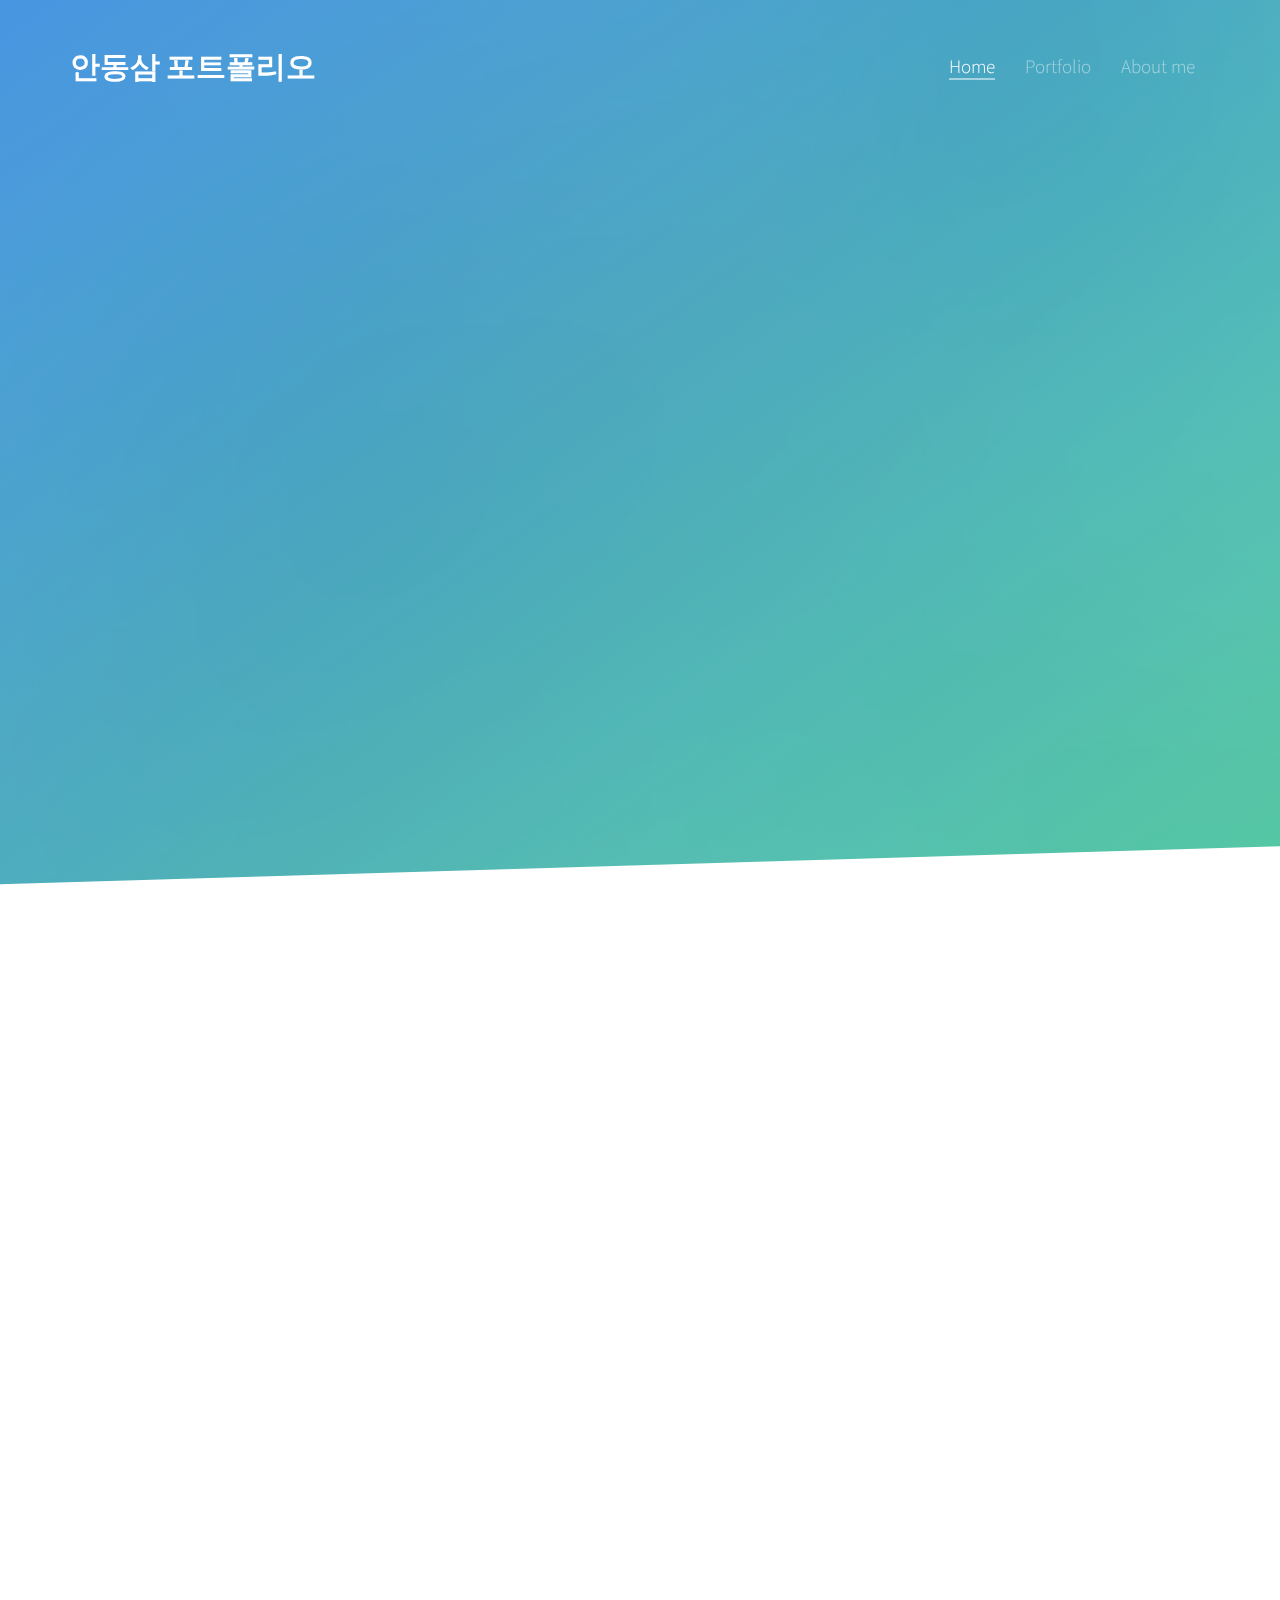
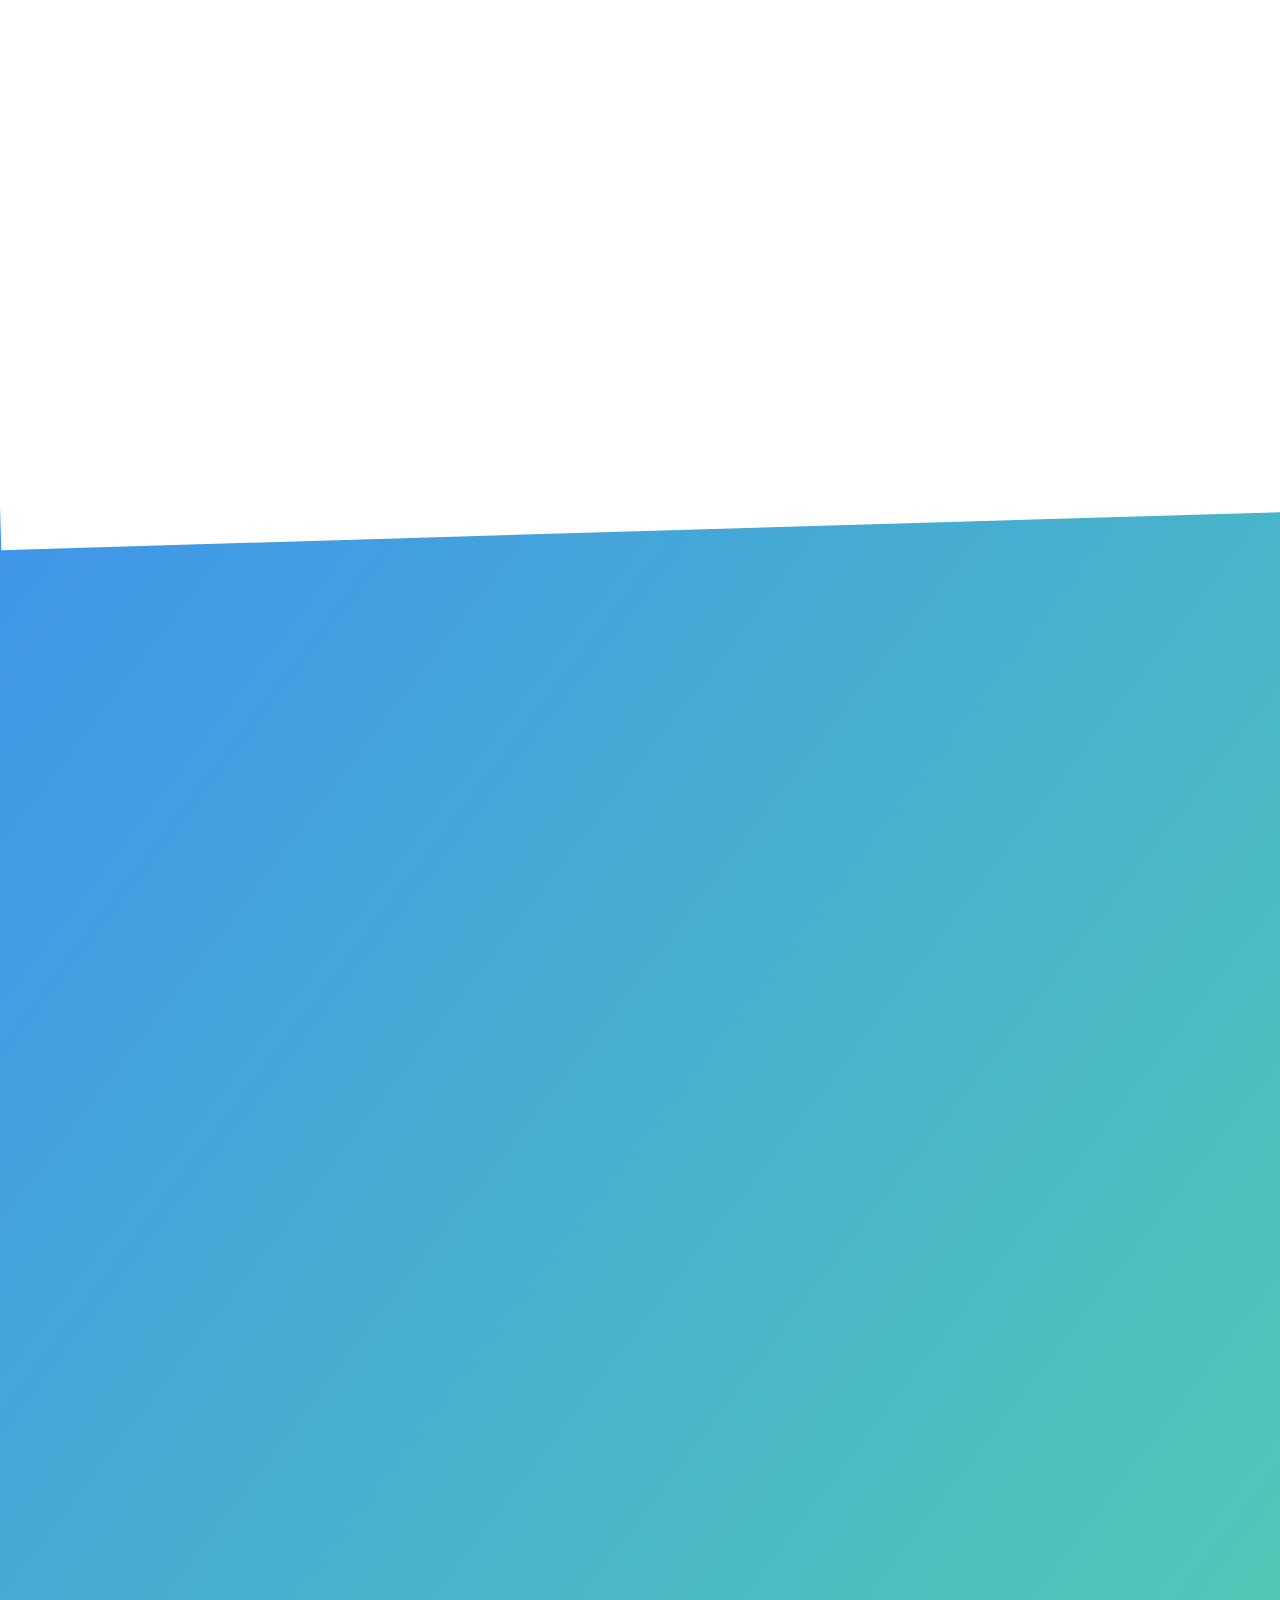
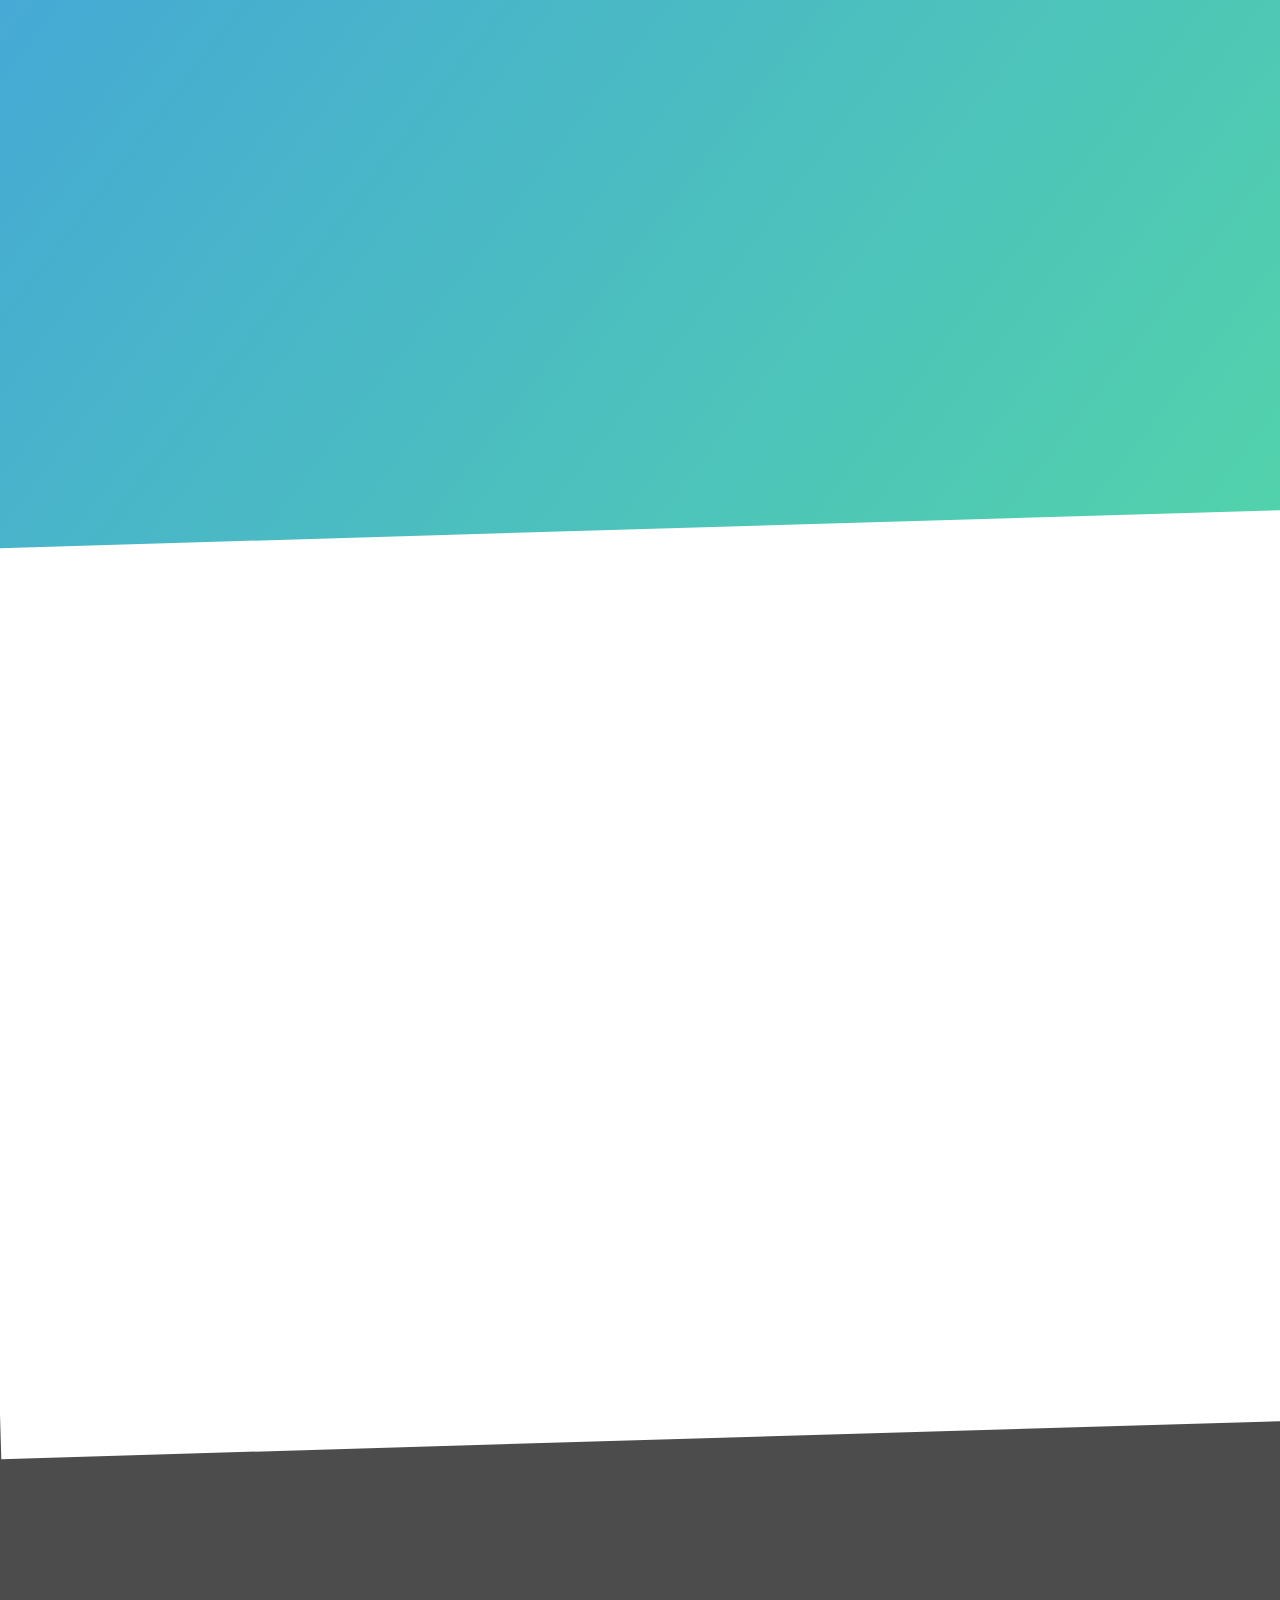
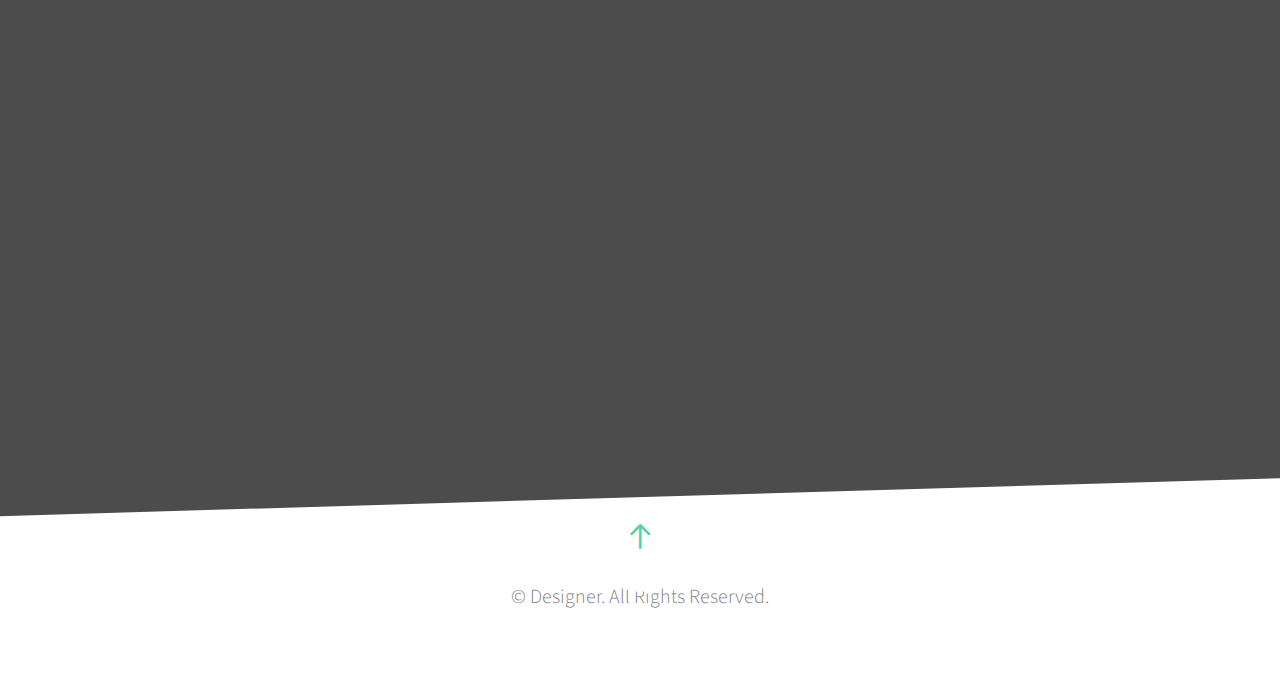
==== commit c9d9ae3d: "수정하기" ====
--- a/index.html
+++ b/index.html
@@ -37,7 +37,7 @@
 			<div class="container">
 			    <nav class="navbar navbar-default">
 		        <div class="navbar-header">
-		        <a class="navbar-brand" href="index.html">Logo</a> 
+		        <a class="navbar-brand" href="index.html">안동삼 포트폴리오</a> 
 		        </div>
 		        <div id="navbar" class="navbar-collapse collapse">
 		          <ul class="nav navbar-nav navbar-right">
@@ -57,7 +57,7 @@
 				<div class="text-inner">
 					<div class="row">
 						<div class="col-md-8 col-md-offset-2">
-							<h1 class="to-animate">Introduce my self</h1>
+							<h1 class="to-animate">Welcome to My Portfolio</h1>
 							<h2 class="to-animate">Web Designer, UX / UI Designer, BX Designer, Editorial Designer &amp; Graphic Designer</h2>
 						</div>
 					</div>
@@ -89,14 +89,14 @@
 						<h2>허심청브로이</h2>
 						<p>독일 정통 수제맥주<br>
 						Responsive Web Design</p>
-						<p><a href="broi/index.html" class="btn btn-primary">WEB</a></p>
+						<p><a href="broi/styleguide.html" class="btn btn-primary">WEB</a></p>
 					</div>
 				</div>
 				<div class="fh5co-block to-animate" style="background-image: url(images/img_10.jpg);">
 					<div class="overlay-darker"></div>
 					<div class="overlay"></div>
 					<div class="fh5co-text">
-						<p class="logo1"><img src="poper/icon.png" alt="허심청브로이 로고 이미지"></p>
+						<p class="logo1"><img src="poper/images/icon.png" alt="poper 로고 이미지"></p>
 						<h2>Poper</h2>
 						<p>쉬운 작곡앱<br>
 						UX / UI Design</p>
@@ -111,7 +111,7 @@
 						<h2>BBW 블로그</h2>
 						<p>Bath & Body Works<br>
 						Home Blog</p>
-						<p><a href="https://blog.naver.com/sssonda123" class="btn btn-primary">BLOG</a></p>
+						<p><a href="https://blog.naver.com/sssonda123" target="_blank" class="btn btn-primary">BLOG</a></p>
 					</div>
 				</div>
 				<div class="fh5co-block to-animate" style="background-image: url(images/img_10.jpg);">
@@ -122,7 +122,7 @@
 						<h2>Teastory</h2>
 						<p>다양한 차 쇼핑몰<br>
 						Shopping Mall</p>
-						<p><a href="https://sssonda123.cafe24.com" class="btn btn-primary">WEB</a></p>
+						<p><a href="https://sssonda123.cafe24.com" target="_blank" class="btn btn-primary">WEB</a></p>
 					</div>
 				</div>
 			</div>
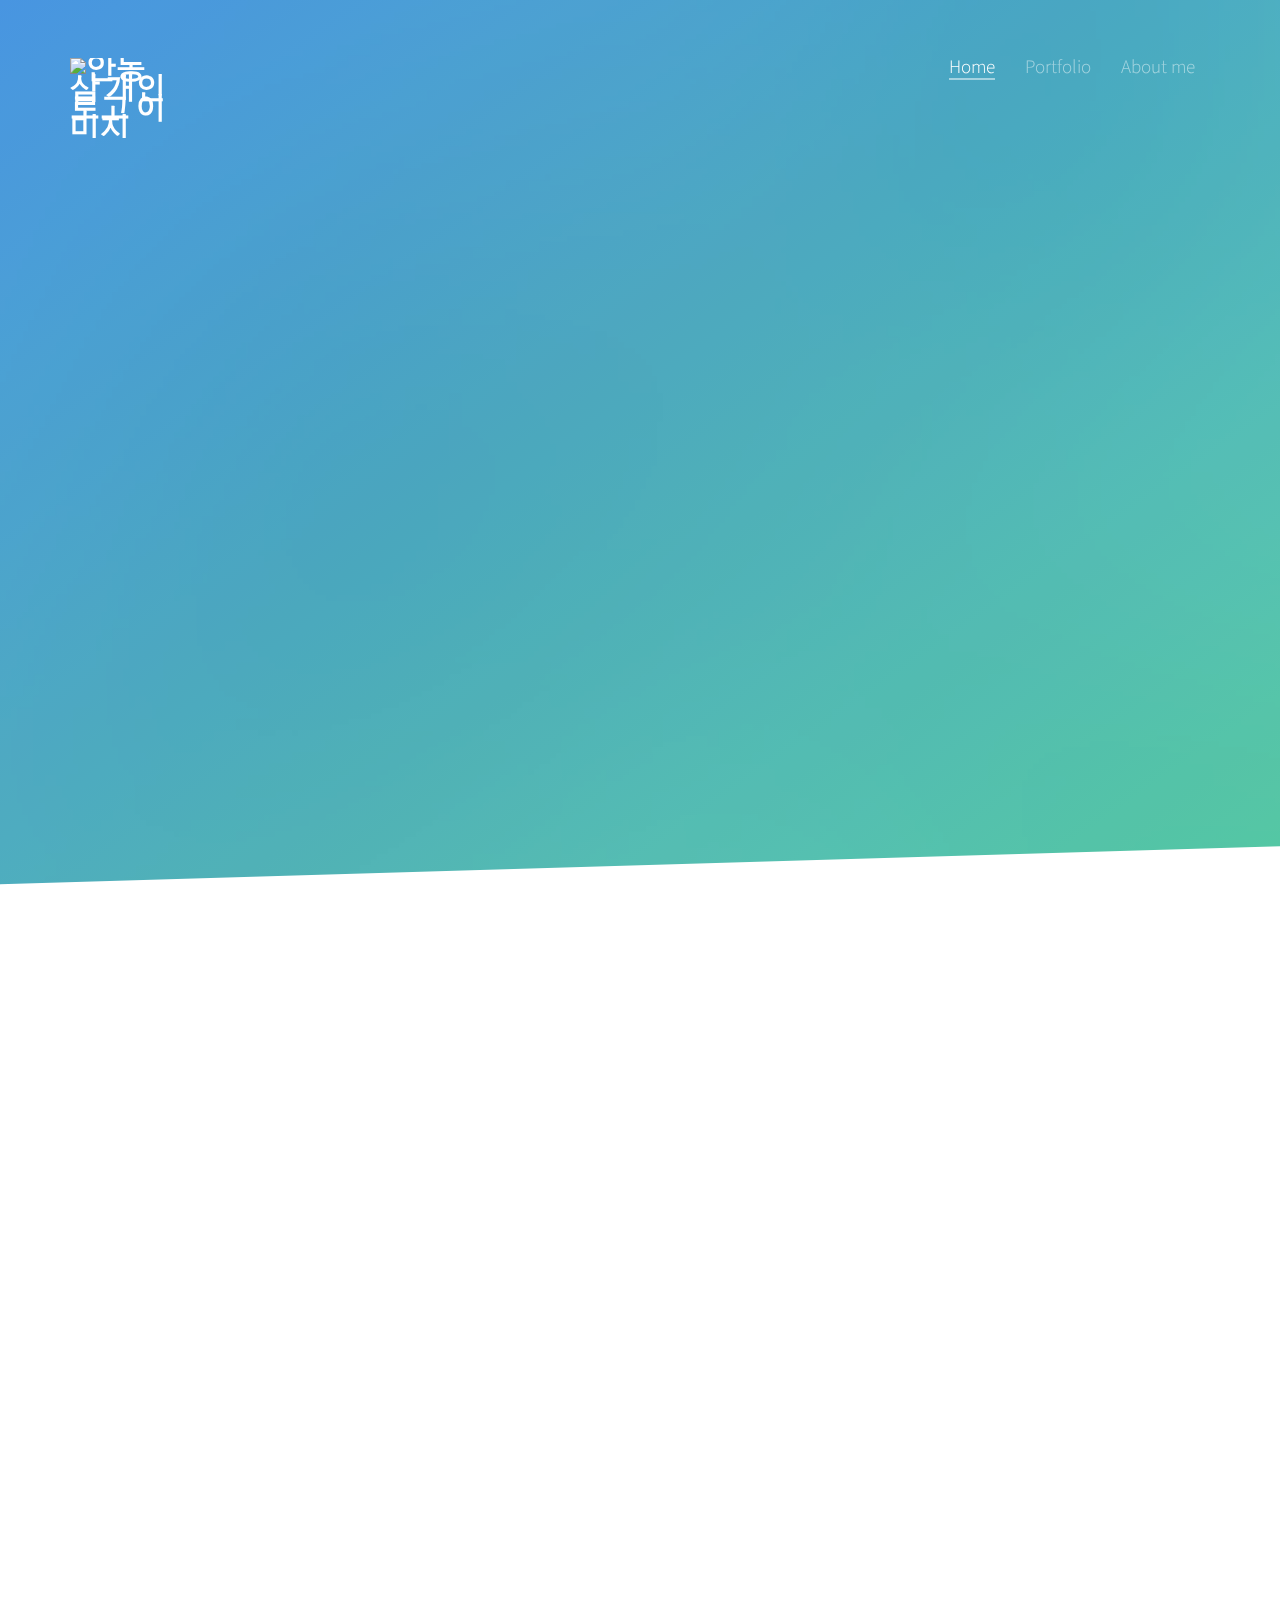
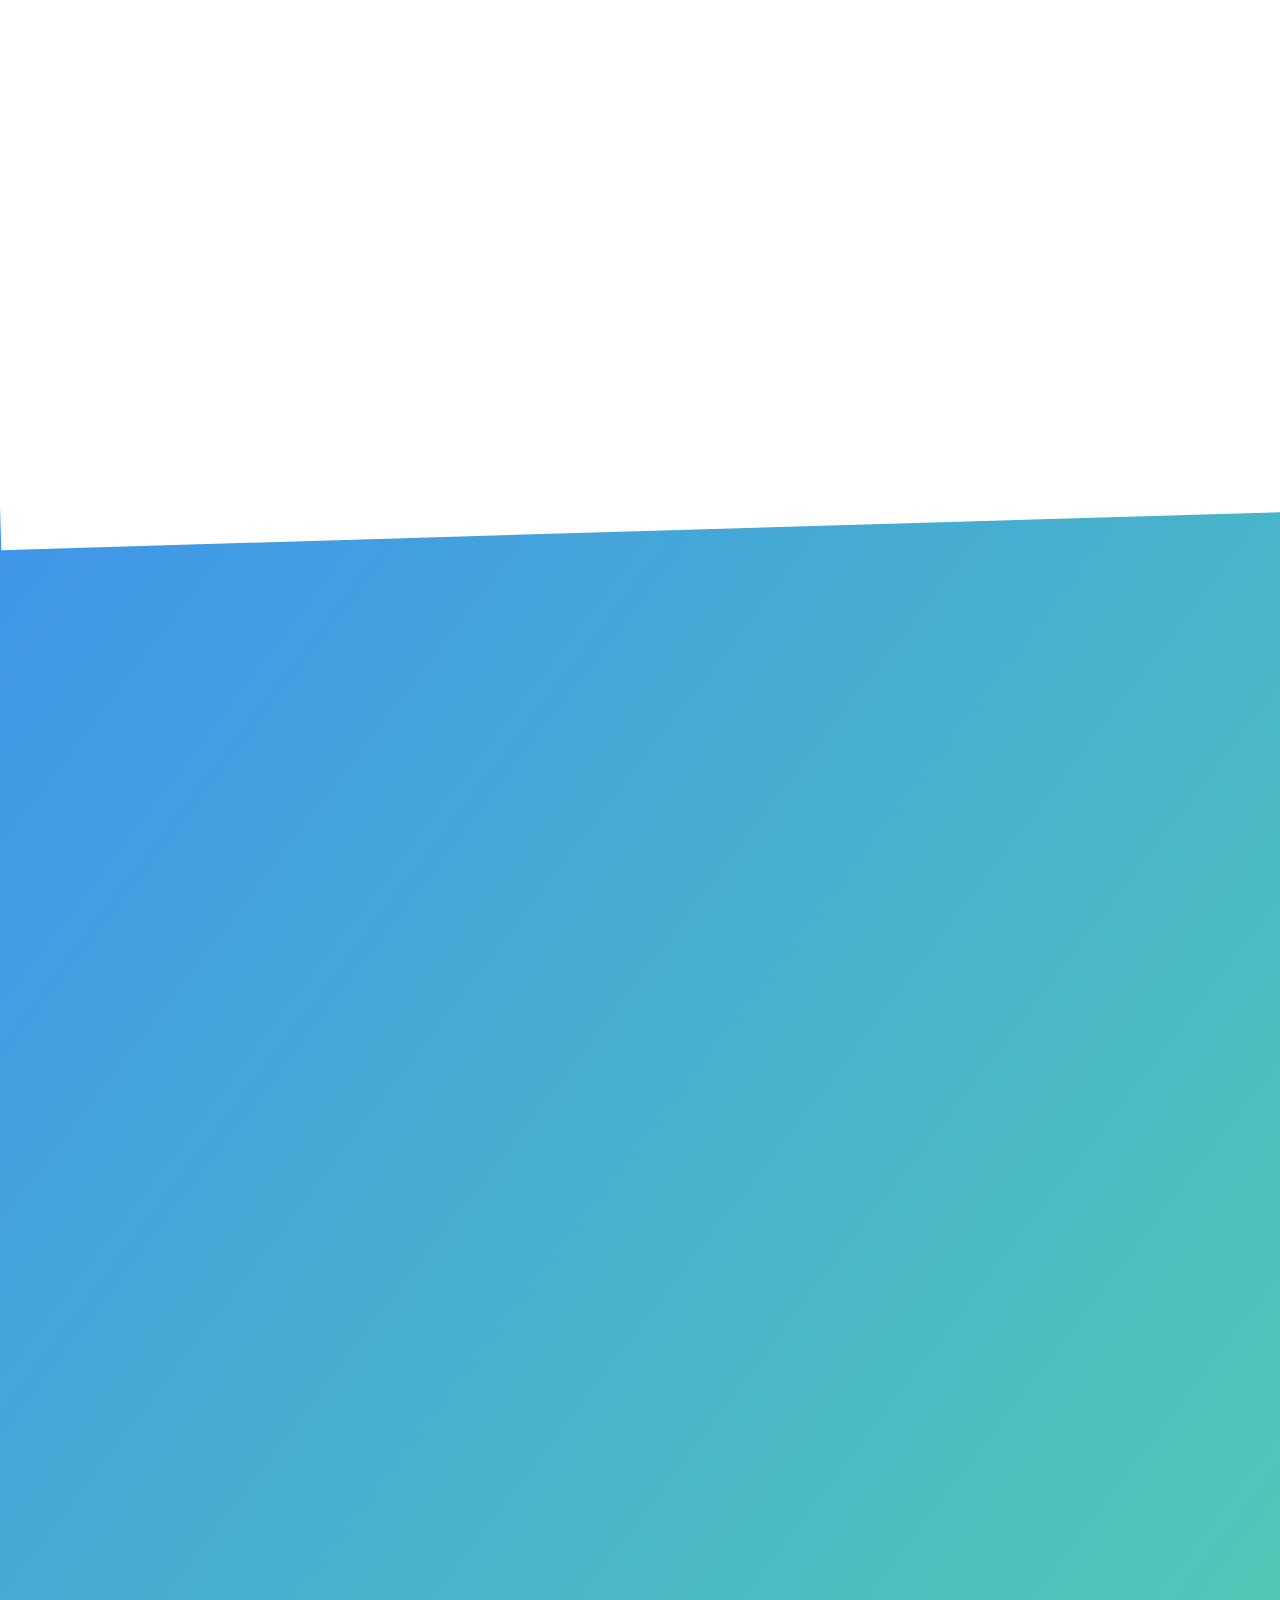
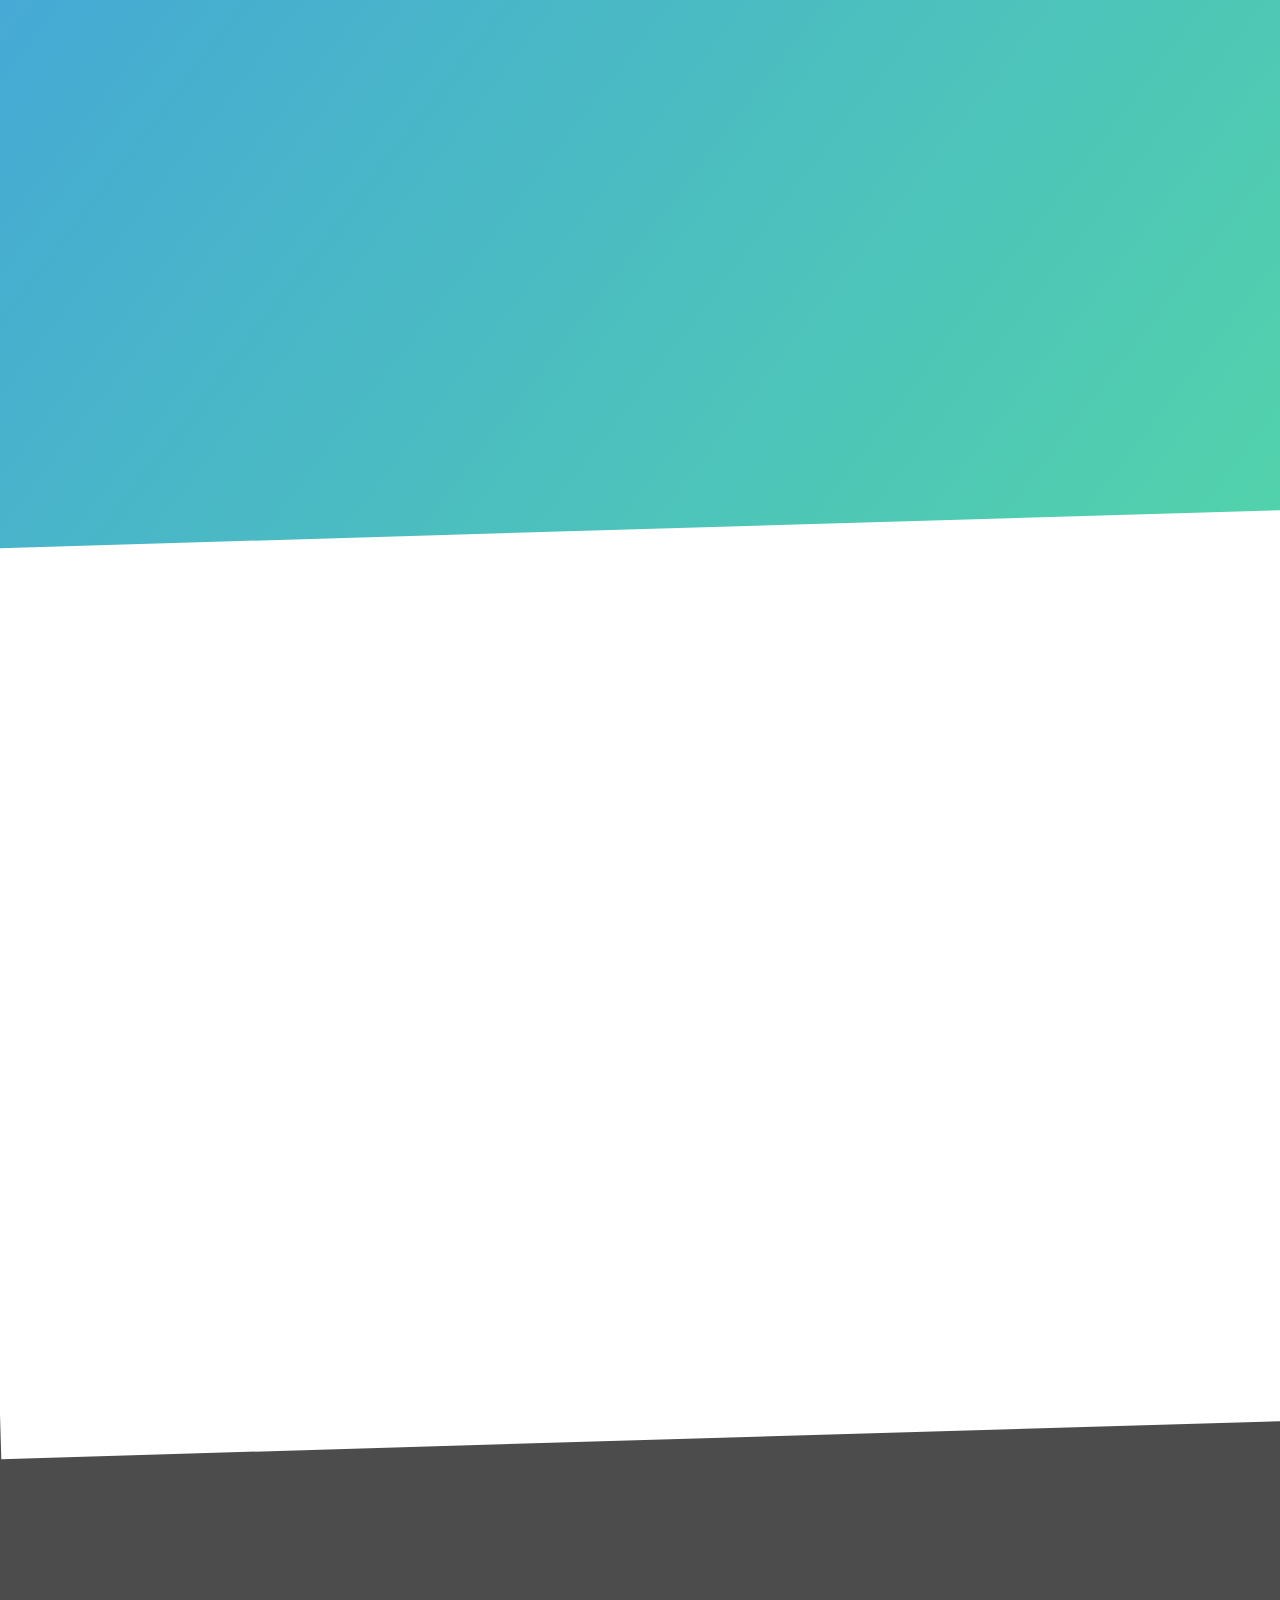
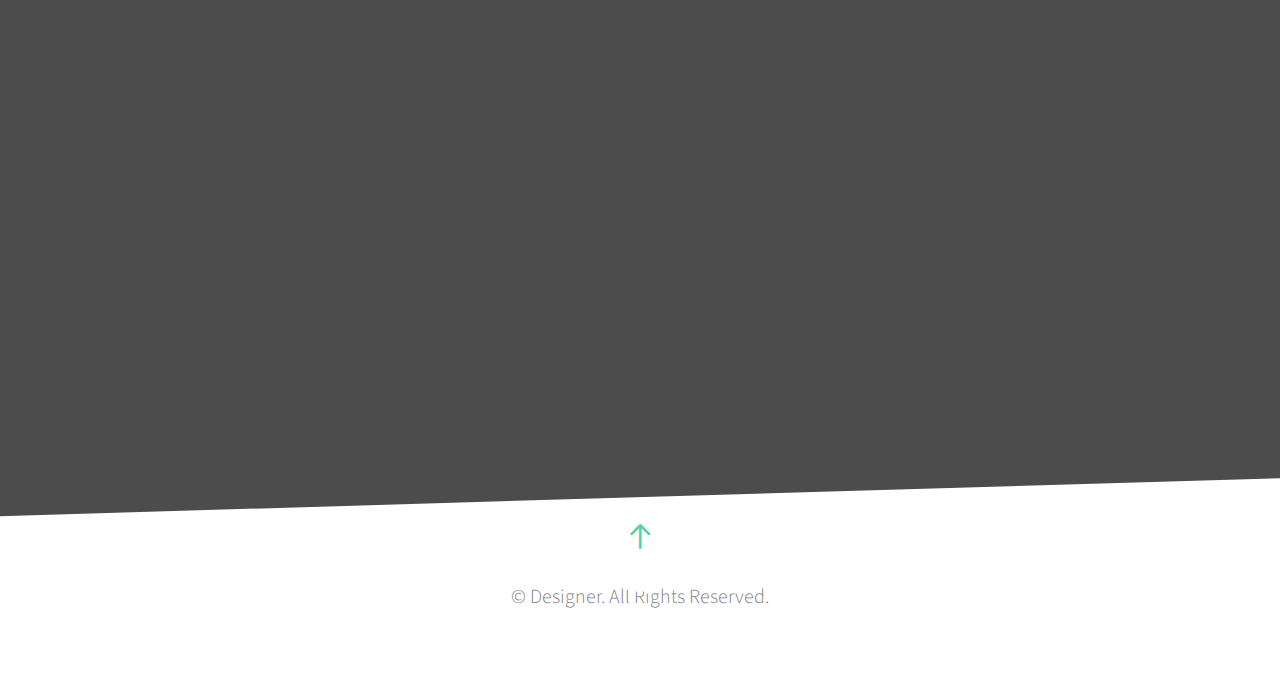
==== commit 1549f6ac: "수정하기" ====
--- a/index.html
+++ b/index.html
@@ -37,7 +37,7 @@
 			<div class="container">
 			    <nav class="navbar navbar-default">
 		        <div class="navbar-header">
-		        <a class="navbar-brand" href="index.html">안동삼 포트폴리오</a> 
+		        <a class="navbar-brand" href="index.html"><img src="images/my logo.png" alt="안동삼 개인로고 이미지"></a> 
 		        </div>
 		        <div id="navbar" class="navbar-collapse collapse">
 		          <ul class="nav navbar-nav navbar-right">
@@ -78,14 +78,14 @@
 						<h2>배빼</h2>
 						<p>다이어트 도시락<br>
 						BX / Web Design</p>
-						<p><a href="babbae/styleguide.html" class="btn btn-primary">WEB</a></p>
+						<p><a href="babbae/styleguide.html" target="_blank" class="btn btn-primary">WEB</a></p>
 					</div>
 				</div>
 				<div class="fh5co-block to-animate" style="background-image: url(images/img_8.jpg);">
 					<div class="overlay-darker"></div>
 					<div class="overlay"></div>
 					<div class="fh5co-text">
-						<p class="logo1"><img src="broi/images/icon.png" alt="허심청브로이 로고 이미지"></p>
+						<p class="logo1"><img src="images/icon2.png" alt="허심청브로이 목업 이미지"></p>
 						<h2>허심청브로이</h2>
 						<p>독일 정통 수제맥주<br>
 						Responsive Web Design</p>
@@ -118,11 +118,22 @@
 					<div class="overlay-darker"></div>
 					<div class="overlay"></div>
 					<div class="fh5co-text">
-						<p class="logo1"><img src="images/logo5.jpg" alt="Teastory 로고 이미지"></p>
+						<p class="logo1"><img src="images/icon5.png" alt="Teastory 로고 이미지"></p>
 						<h2>Teastory</h2>
 						<p>다양한 차 쇼핑몰<br>
 						Shopping Mall</p>
 						<p><a href="https://sssonda123.cafe24.com" target="_blank" class="btn btn-primary">WEB</a></p>
+					</div>
+				</div>
+				<div class="fh5co-block to-animate" style="background-image: url(images/img_10.jpg);">
+					<div class="overlay-darker"></div>
+					<div class="overlay"></div>
+					<div class="fh5co-text">
+						<p class="logo1"><img src="images/icon6.png" alt="배빼 목업 이미지"></p>
+						<h2>배빼</h2>
+						<p>다이어트 도시락<br>
+						BI Design</p>
+						<p><a href="babbae/bistyleguide.html" target="_blank" class="btn btn-primary">STYLEGUIDE</a></p>
 					</div>
 				</div>
 			</div>
--- a/css/style.css
+++ b/css/style.css
@@ -1410,5 +1410,11 @@
 .fh5co-text {align-items: center;}
 .logo1 {width:100%;   }
 .logo1 img {width: 100%;}
+.navbar-brand img {width:32%; }
+
+
+
+
+
 
 /*# sourceMappingURL=style.css.map */
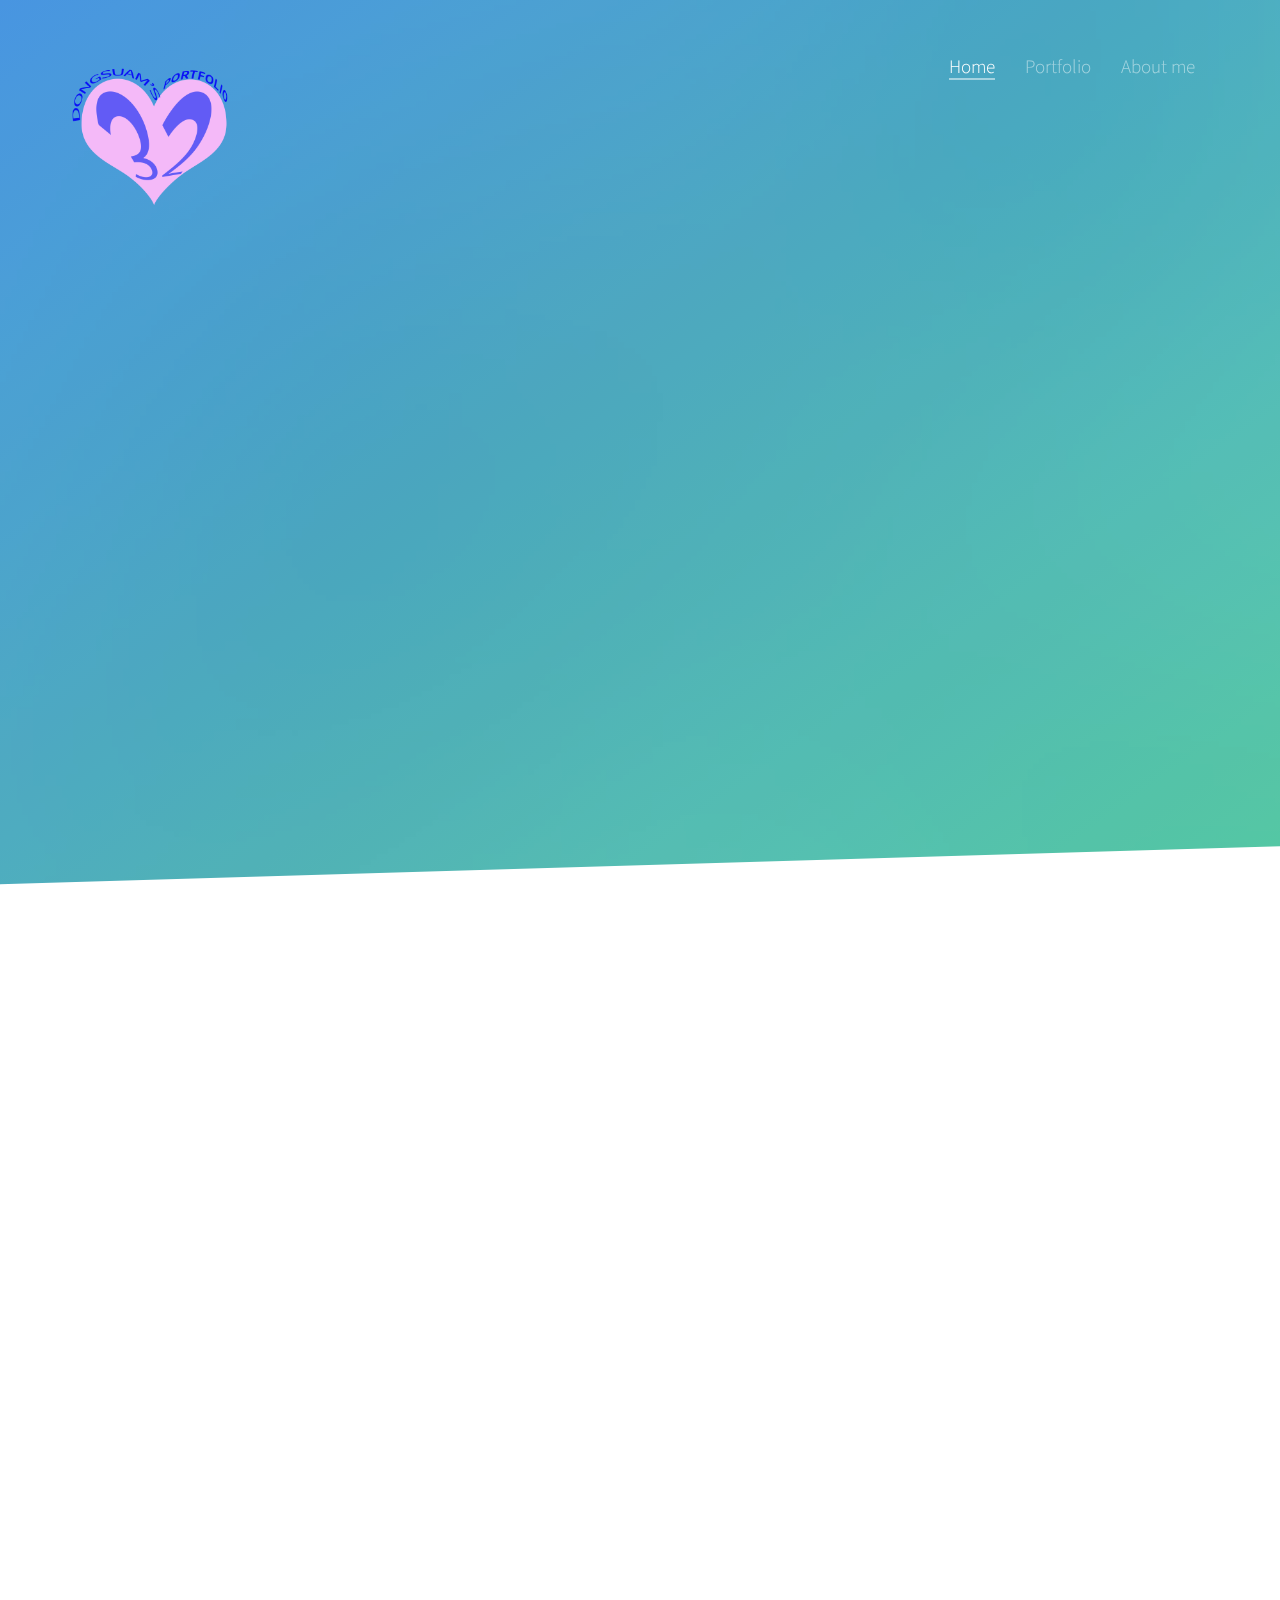
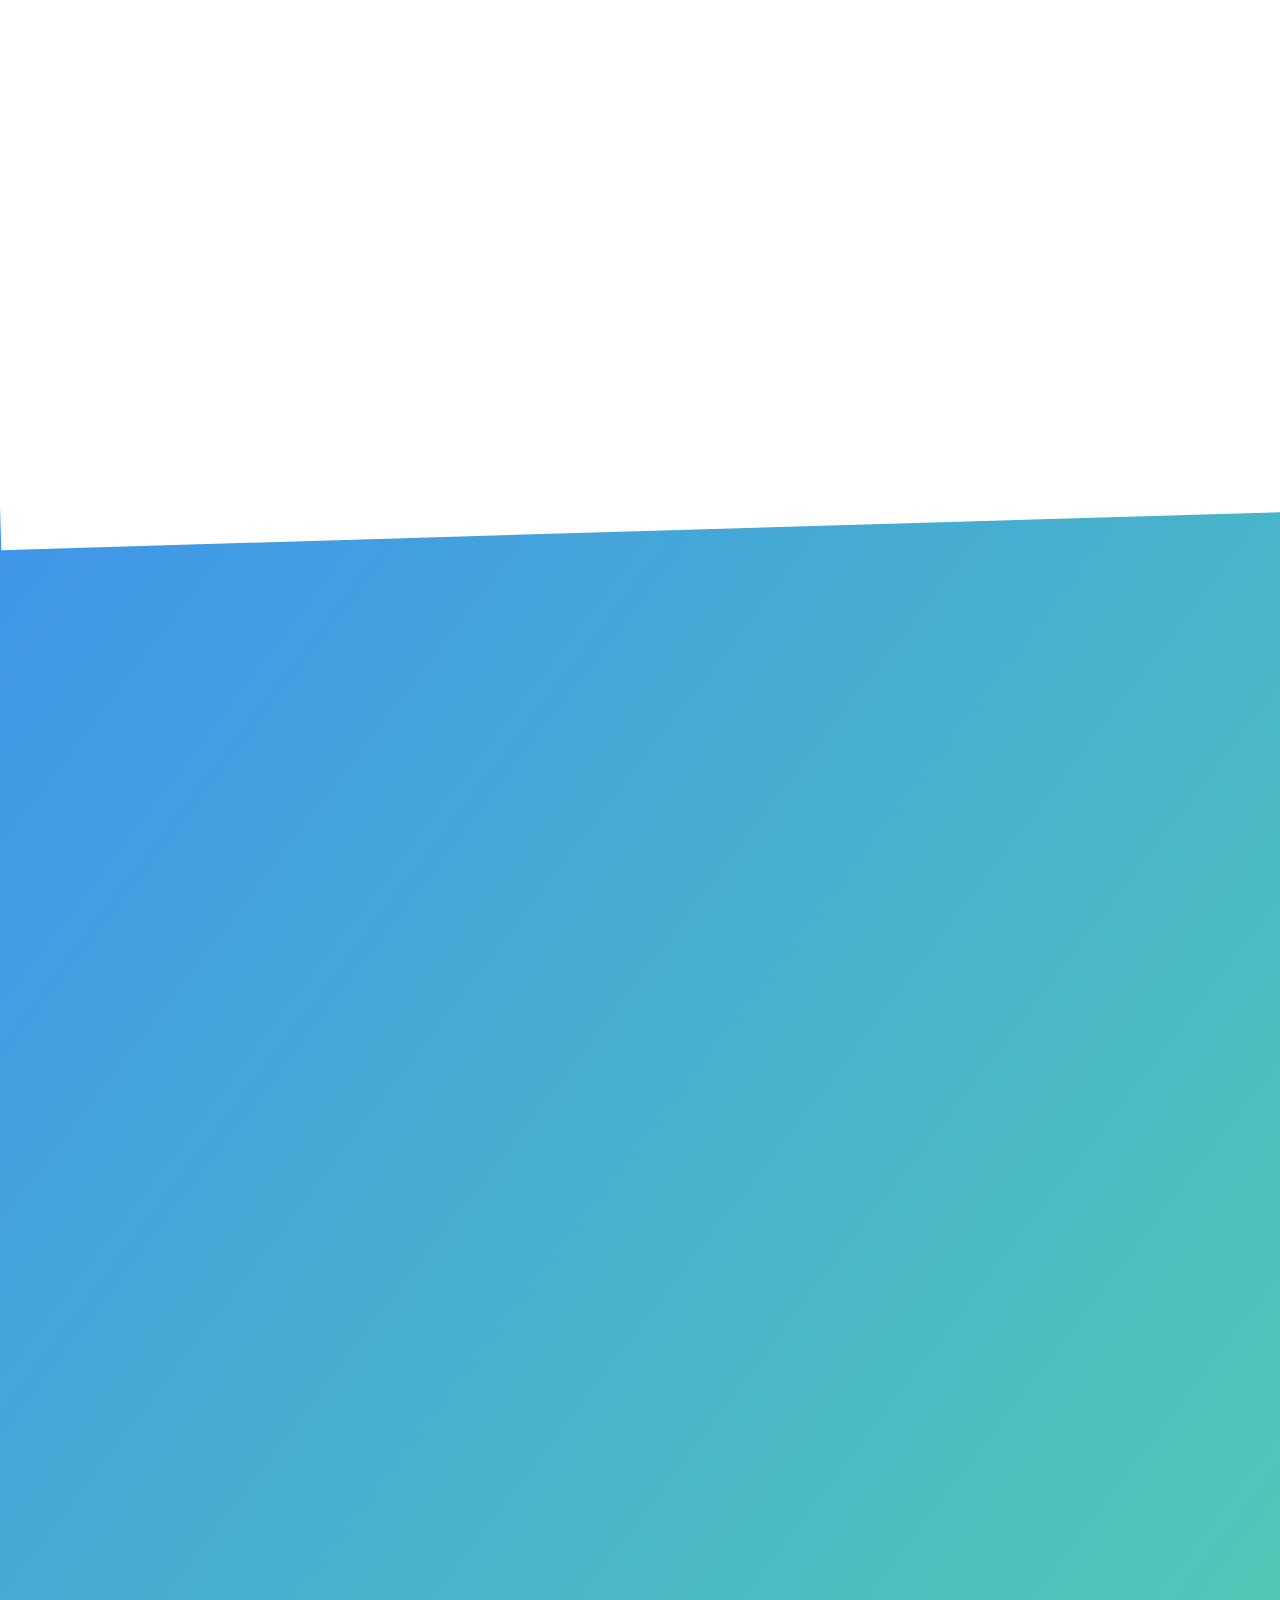
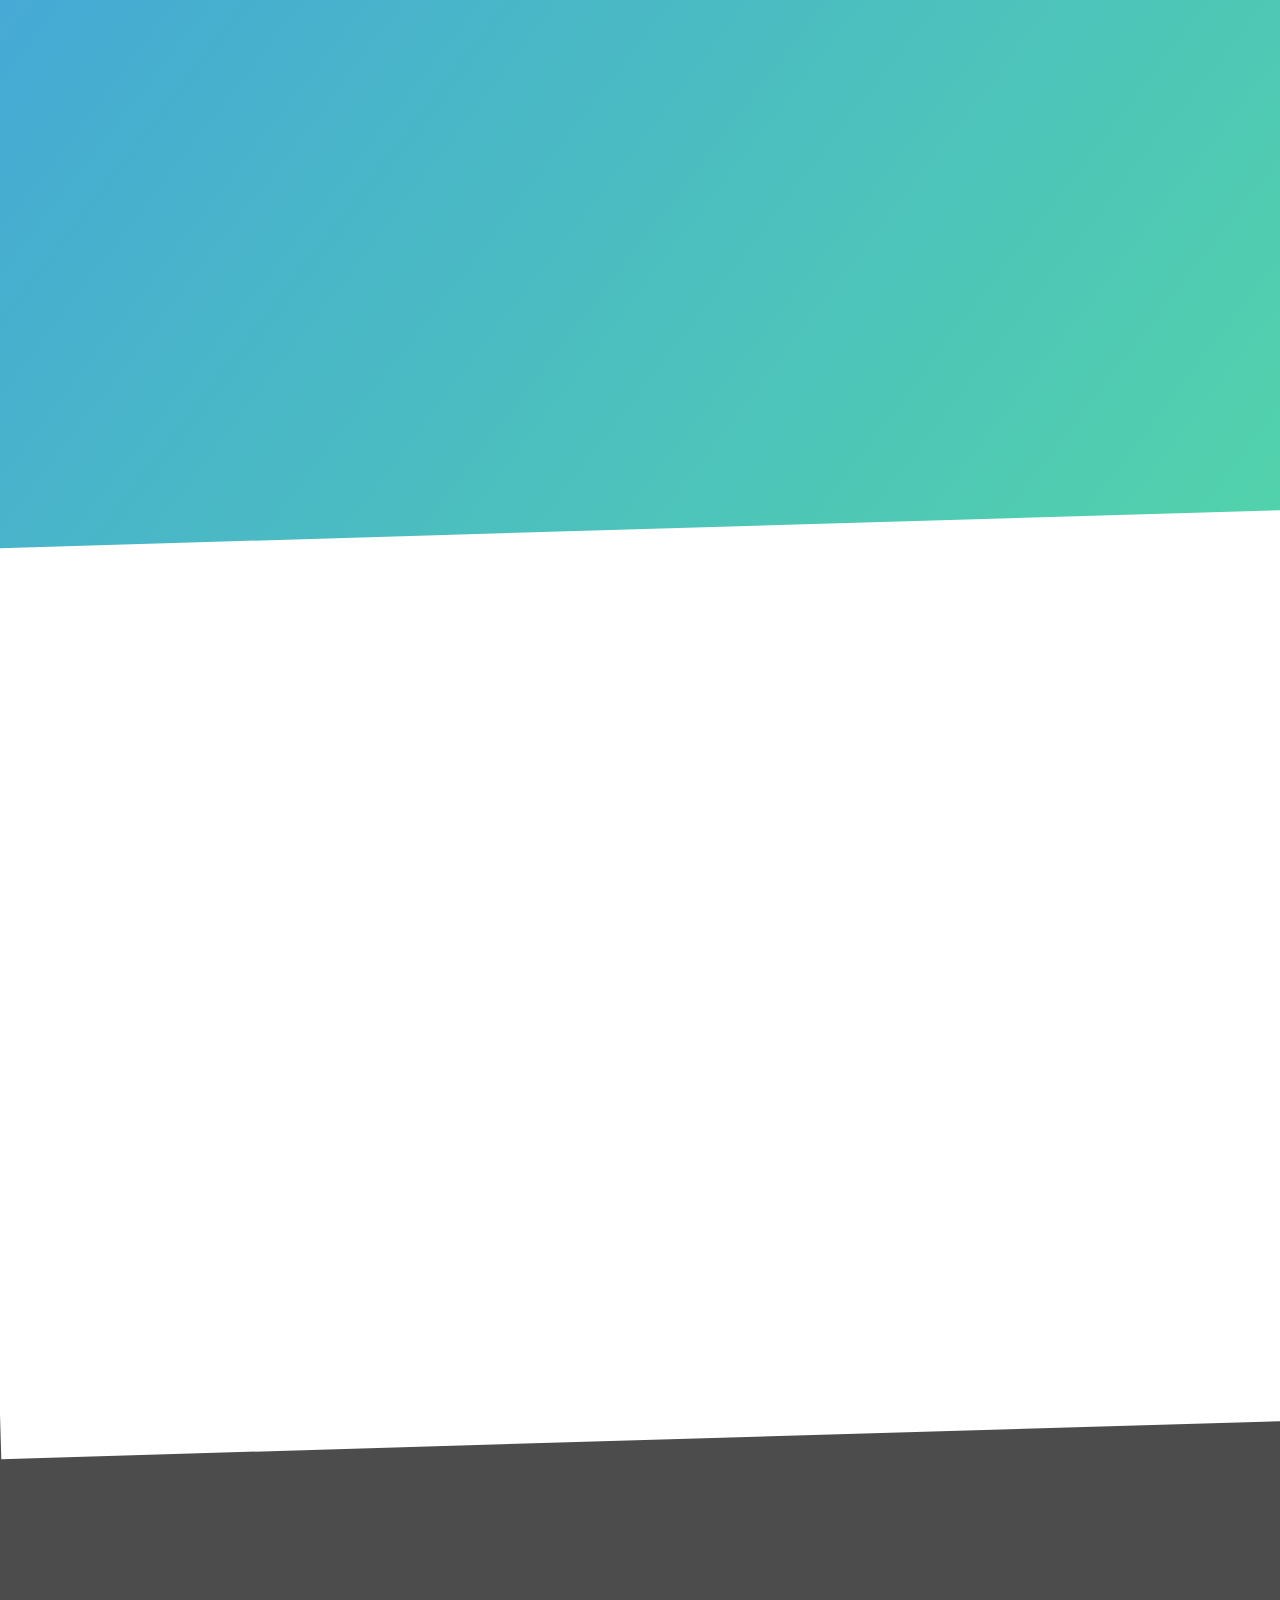
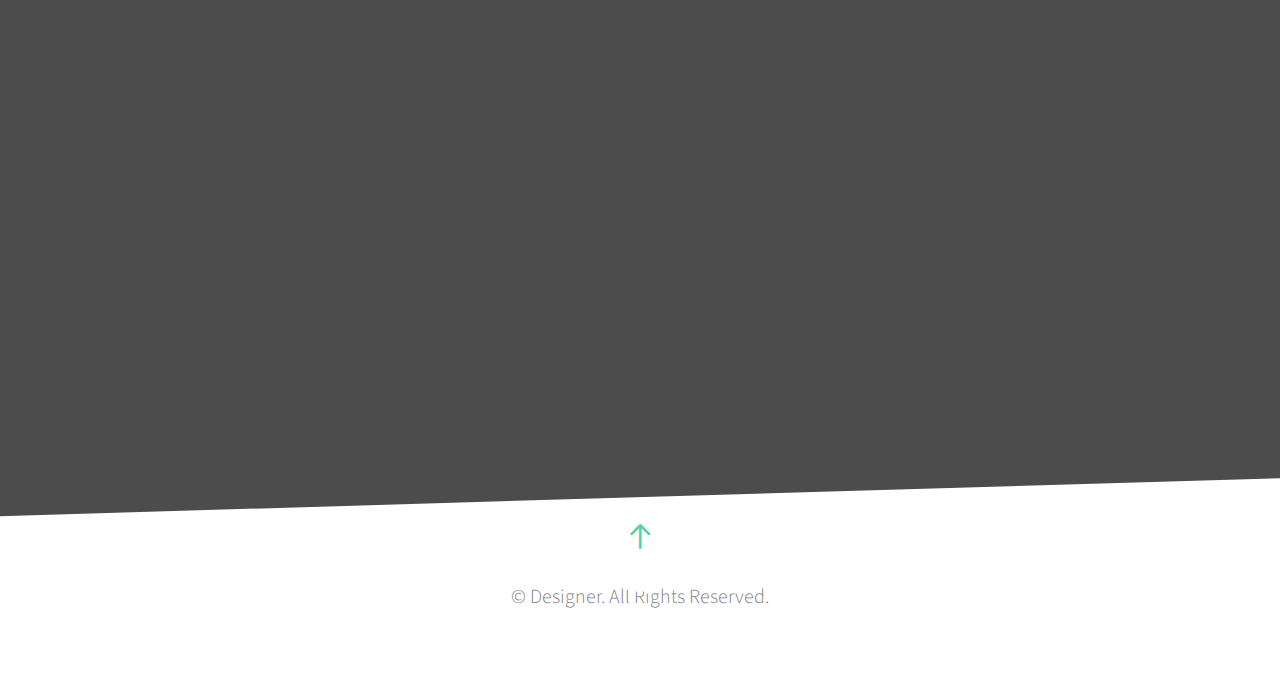
==== commit 7cfaae1d: "수정하기" ====
--- a/index.html
+++ b/index.html
@@ -74,7 +74,7 @@
 					<div class="overlay-darker"></div>
 					<div class="overlay"></div>
 					<div class="fh5co-text">
-						<p class="logo1"><img src="babbae/images/icon.png" alt="배빼 로고 이미지"></p>
+						<p class="logo1"><img src="images/icon1.png" alt="배빼 로고 이미지"></p>
 						<h2>배빼</h2>
 						<p>다이어트 도시락<br>
 						BX / Web Design</p>
@@ -89,7 +89,7 @@
 						<h2>허심청브로이</h2>
 						<p>독일 정통 수제맥주<br>
 						Responsive Web Design</p>
-						<p><a href="broi/styleguide.html" class="btn btn-primary">WEB</a></p>
+						<p><a href="broi/styleguide.html" target="_blank" class="btn btn-primary">WEB</a></p>
 					</div>
 				</div>
 				<div class="fh5co-block to-animate" style="background-image: url(images/img_10.jpg);">
@@ -100,14 +100,14 @@
 						<h2>Poper</h2>
 						<p>쉬운 작곡앱<br>
 						UX / UI Design</p>
-						<p><a href="poper/index.html" class="btn btn-primary">MOBILE</a></p>
+						<p><a href="poper/index.html" target="_blank" class="btn btn-primary">MOBILE</a></p>
 					</div>
 				</div>
 				<div class="fh5co-block to-animate" style="background-image: url(images/img_10.jpg);">
 					<div class="overlay-darker"></div>
 					<div class="overlay"></div>
 					<div class="fh5co-text">
-						<p class="logo1"><img src="bbw/icon.png" alt="Bath & Body Works 로고 이미지"></p>
+						<p class="logo1"><img src="images/icon4.png" alt="Bath & Body Works 로고 이미지"></p>
 						<h2>BBW 블로그</h2>
 						<p>Bath & Body Works<br>
 						Home Blog</p>
--- a/css/style.css
+++ b/css/style.css
@@ -391,6 +391,7 @@
   /* IE9, iOS 3.2+ */
   background-image: url([data-uri]);
   background-image: -webkit-gradient(linear, 0% 0%, 100% 100%, color-stop(0, #3f95ea), color-stop(1, #52d3aa));
+  background-image: url("../images/my\ view.jpg") no-repeat center center;
   /* Android 2.3 */
   background-image: -webkit-repeating-linear-gradient(top left, #3f95ea 0%, #52d3aa 100%);
   /* IE10+ */
@@ -1412,7 +1413,7 @@
 .logo1 img {width: 100%;}
 .navbar-brand img {width:32%; }
 
-
+.gradient {background: url("../images/my\ view.jpg")no-repeat center center;}
 
 
 
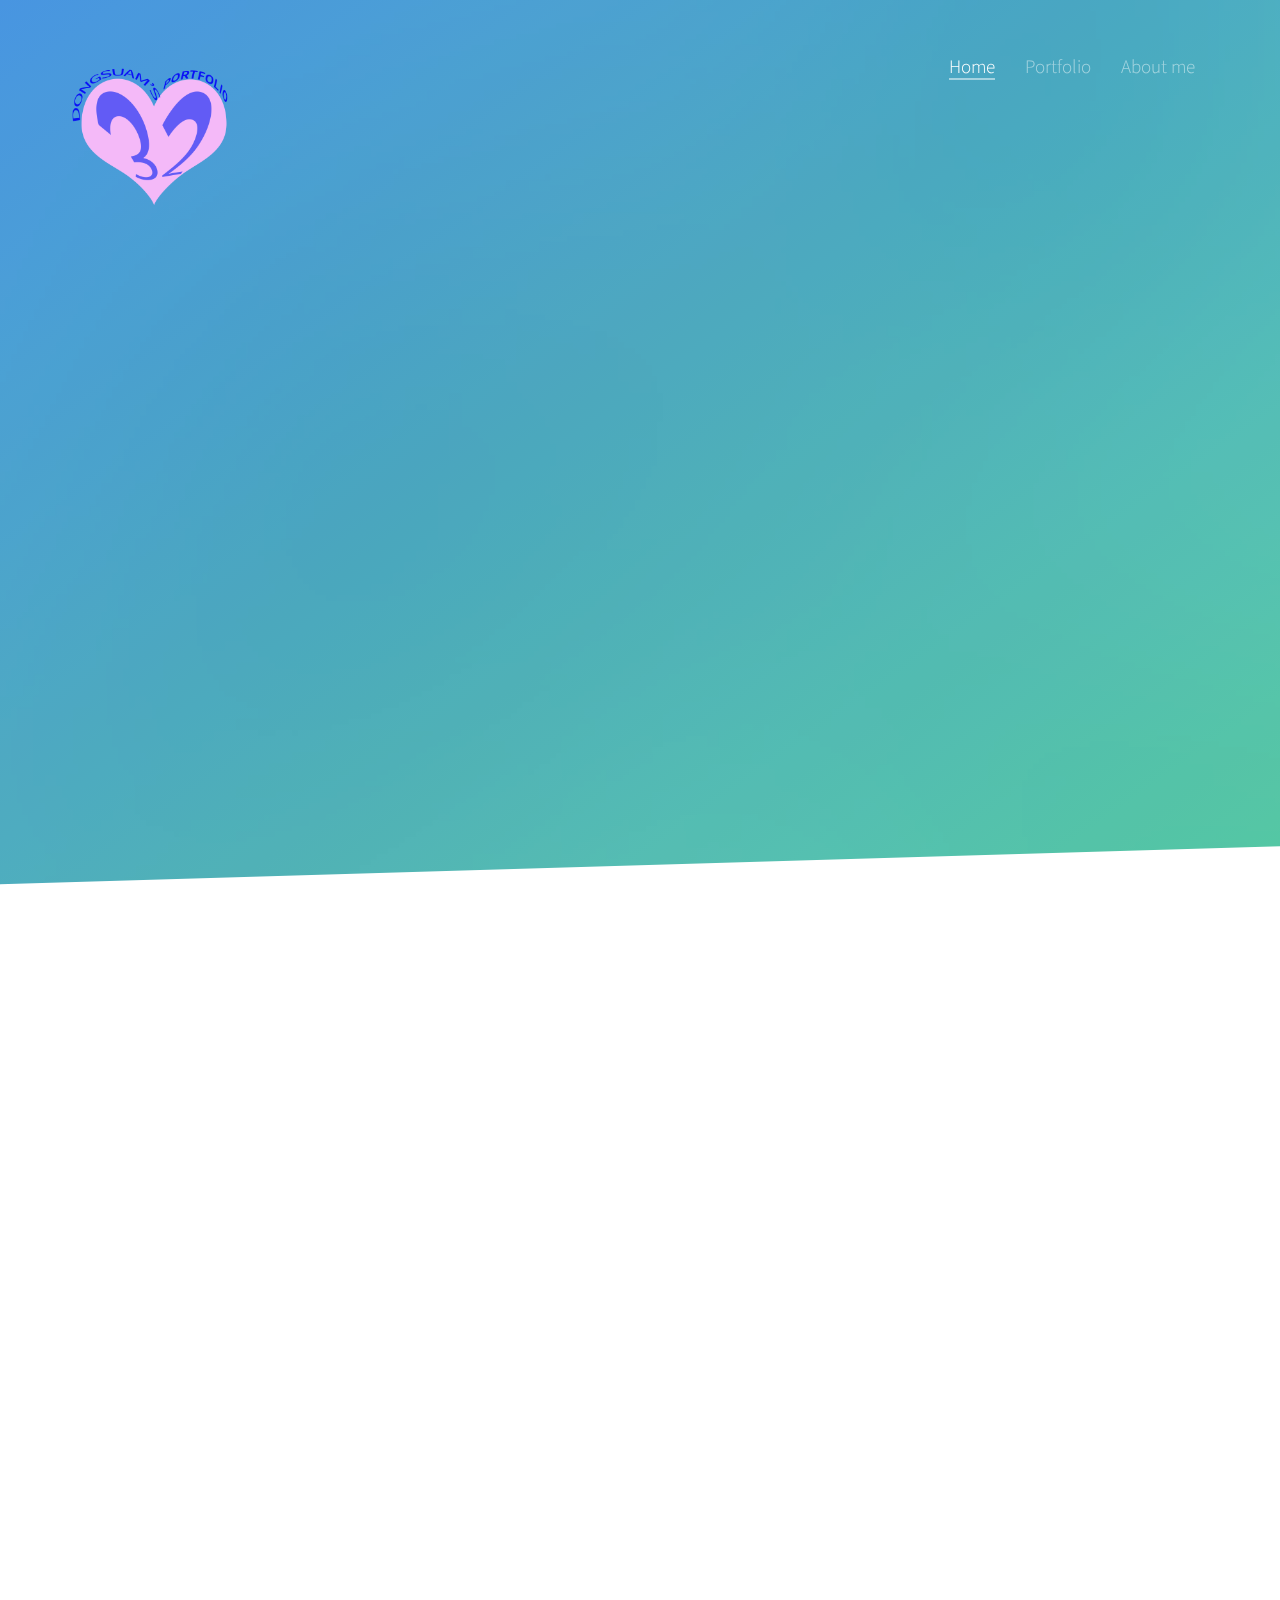
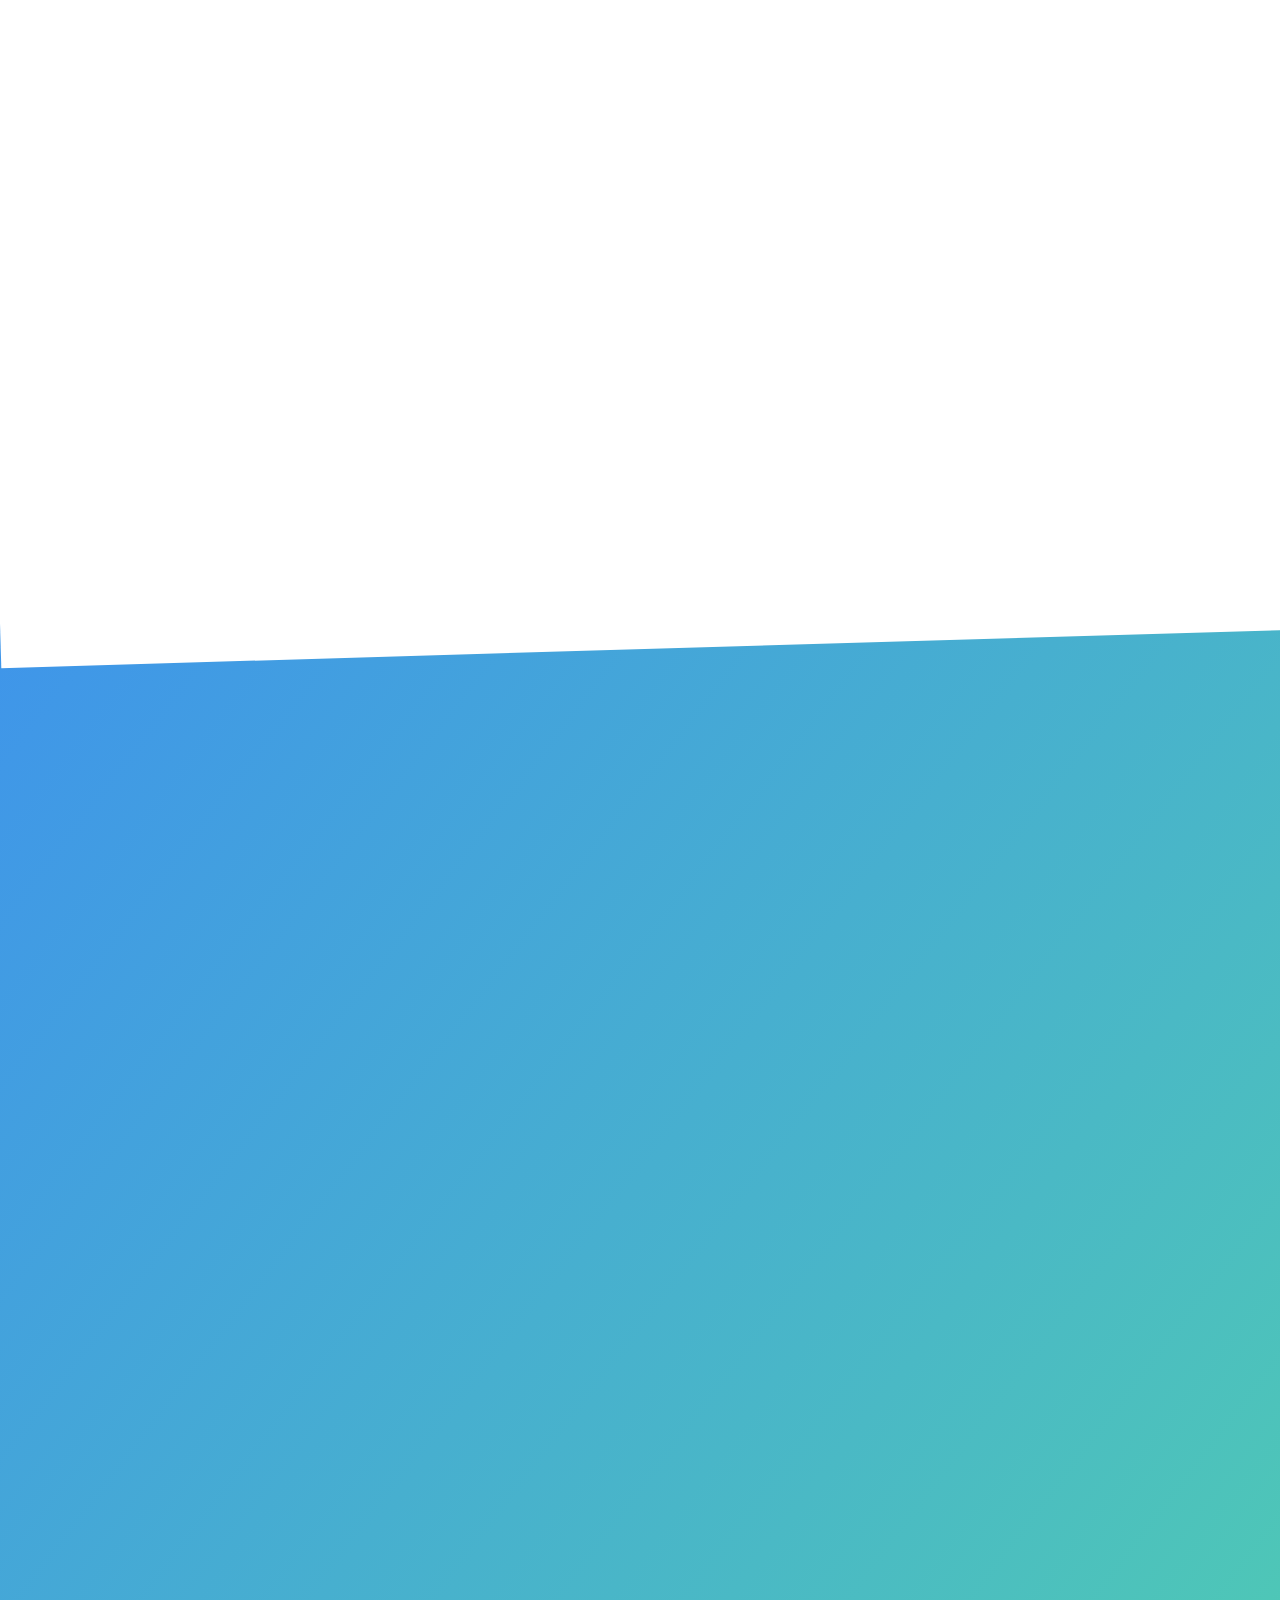
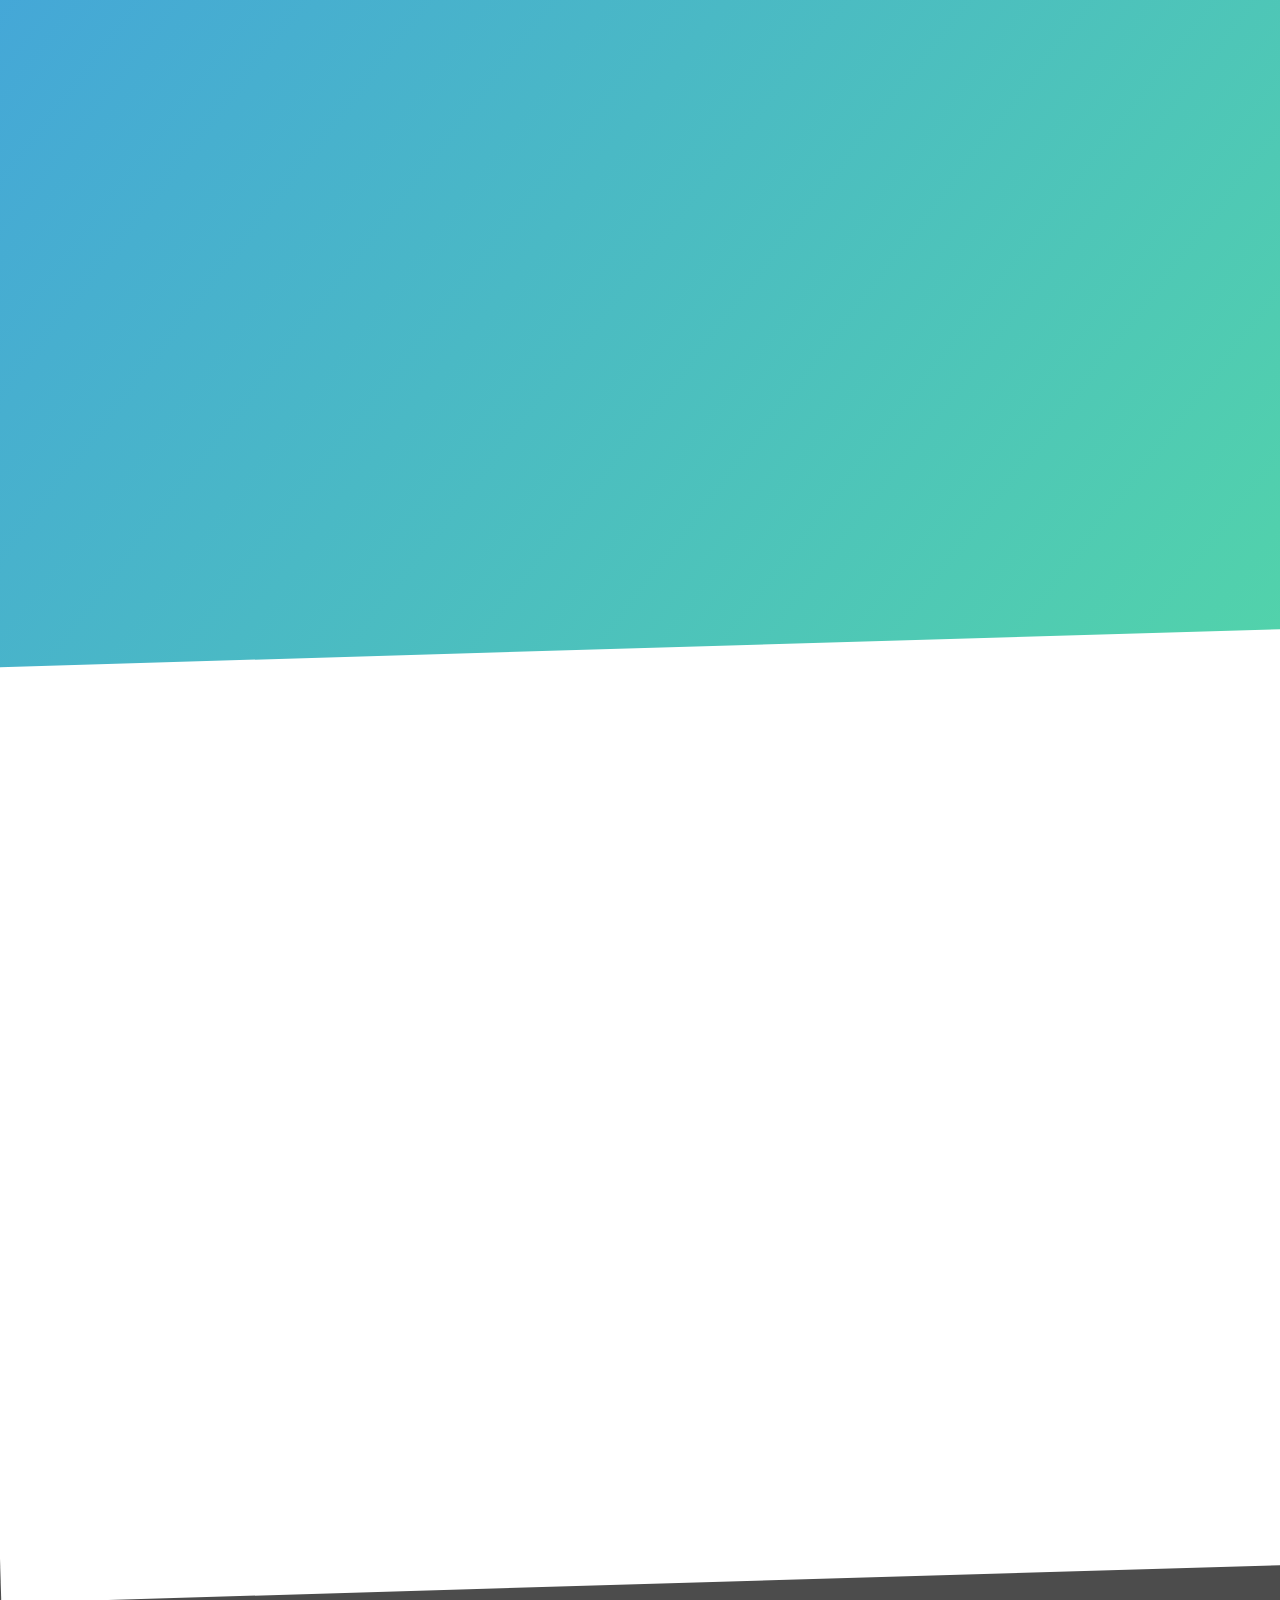
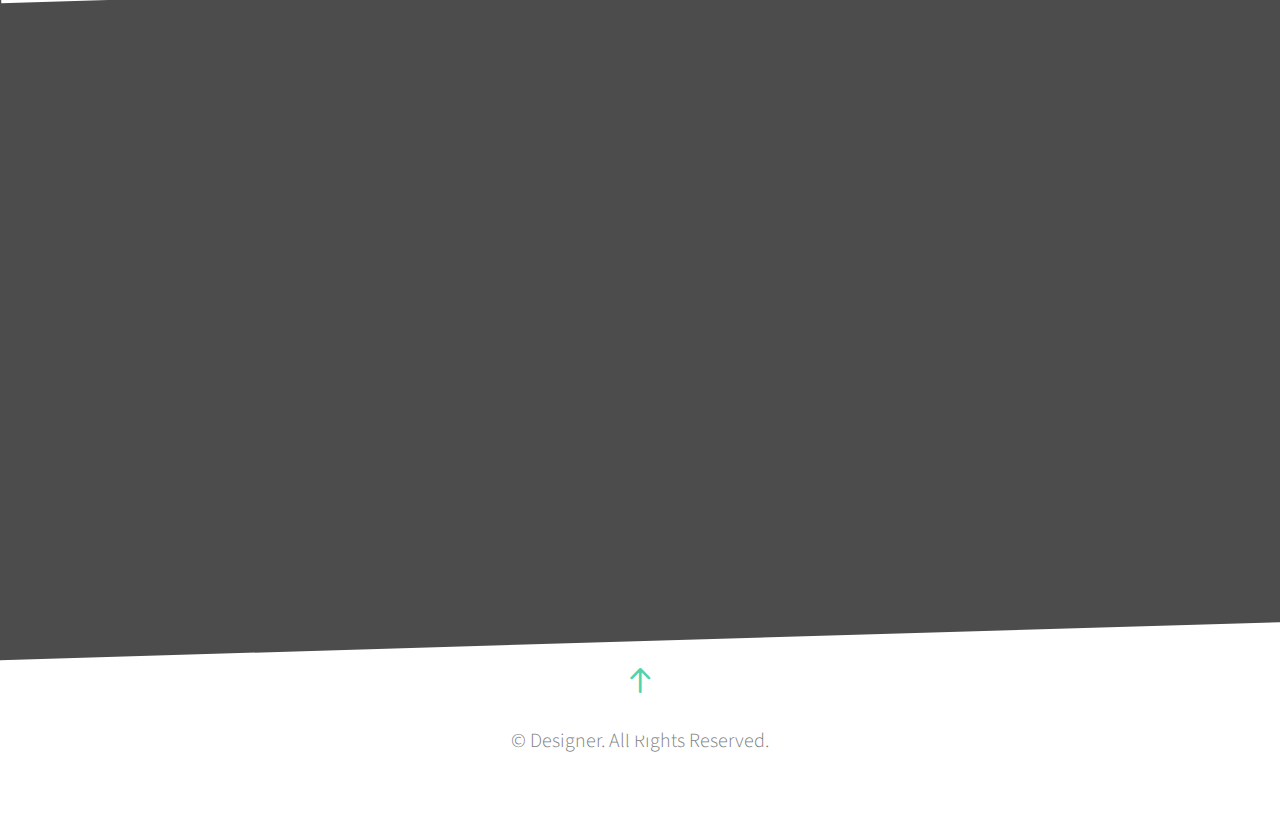
==== commit c04a3ae4: "수정하기" ====
--- a/index.html
+++ b/index.html
@@ -74,7 +74,7 @@
 					<div class="overlay-darker"></div>
 					<div class="overlay"></div>
 					<div class="fh5co-text">
-						<p class="logo1"><img src="images/icon1.png" alt="배빼 로고 이미지"></p>
+						<p class="logo1"><img src="images/icon1.png" alt="배빼 웹 이미지"></p>
 						<h2>배빼</h2>
 						<p>다이어트 도시락<br>
 						BX / Web Design</p>
@@ -96,7 +96,7 @@
 					<div class="overlay-darker"></div>
 					<div class="overlay"></div>
 					<div class="fh5co-text">
-						<p class="logo1"><img src="poper/images/icon.png" alt="poper 로고 이미지"></p>
+						<p class="logo1"><img src="images/icon3.png" alt="poper 앱 이미지"></p>
 						<h2>Poper</h2>
 						<p>쉬운 작곡앱<br>
 						UX / UI Design</p>
@@ -107,7 +107,7 @@
 					<div class="overlay-darker"></div>
 					<div class="overlay"></div>
 					<div class="fh5co-text">
-						<p class="logo1"><img src="images/icon4.png" alt="Bath & Body Works 로고 이미지"></p>
+						<p class="logo1"><img src="images/icon45.jpg" alt="Bath & Body Works 블로그 이미지"></p>
 						<h2>BBW 블로그</h2>
 						<p>Bath & Body Works<br>
 						Home Blog</p>
@@ -118,7 +118,7 @@
 					<div class="overlay-darker"></div>
 					<div class="overlay"></div>
 					<div class="fh5co-text">
-						<p class="logo1"><img src="images/icon5.png" alt="Teastory 로고 이미지"></p>
+						<p class="logo1"><img src="images/icon55.jpg" alt="Teastory 쇼핑몰 이미지"></p>
 						<h2>Teastory</h2>
 						<p>다양한 차 쇼핑몰<br>
 						Shopping Mall</p>
@@ -184,11 +184,11 @@
 					</a>
 				</div>
 				<div class="col-md-4 col-sm-6 col-xxs-12">
-					<a href="images/work_4.jpg" class="fh5co-project-item image-popup to-animate">
-						<img src="images/work_4.jpg" alt="Image" class="img-responsive">
-						<div class="fh5co-text">
-						<h2>Project 4</h2>
-						<span>UI/UX</span>
+					<a href="images/visual-design4.gif" class="fh5co-project-item image-popup to-animate">
+						<img src="images/design4.jpg" alt="벡스코 비어축제 홍보 이미지" class="img-responsive">
+						<div class="fh5co-text">
+						<h2>벡스코 비어축제</h2>
+						<span>Motion Picture</span>
 						</div>
 					</a>
 				</div>
@@ -269,7 +269,7 @@
 				<div class="col-md-12">
 					<div class="fh5co-person text-center to-animate">
 						<figure><img src="images/myphoto.jpg" alt="안동삼 증명사진 이미지"></figure>
-						<h3>안동삼</h3>
+						<h3><br>안동삼</h3>
 						<span class="fh5co-position">Web Designer</span>
 				
 						<p>NAME: An DongSuam<br>
@@ -307,21 +307,21 @@
 				<div class="col-md-3 col-sm-6 col-xs-12">
 					<div class="fh5co-counter to-animate">
 						<i class="fh5co-counter-icon icon-code to-animate-2"></i>
-						<span class="fh5co-counter-number js-counter" data-from="0" data-to="75" data-speed="5000" data-refresh-interval="50">75</span>
+						<span class="fh5co-counter-number js-counter" data-from="0" data-to="85" data-speed="5000" data-refresh-interval="50">85</span>
 						<span class="fh5co-counter-label">Illustrator</span>
 					</div>
 				</div>
 				<div class="col-md-3 col-sm-6 col-xs-12">
 					<div class="fh5co-counter to-animate">
 						<i class="fh5co-counter-icon icon-cup to-animate-2"></i>
-						<span class="fh5co-counter-number js-counter" data-from="0" data-to="70" data-speed="5000" data-refresh-interval="50">70</span>
+						<span class="fh5co-counter-number js-counter" data-from="0" data-to="85" data-speed="5000" data-refresh-interval="50">85</span>
 						<span class="fh5co-counter-label">HTML &amp; CSS</span>
 					</div>
 				</div>
 				<div class="col-md-3 col-sm-6 col-xs-12">
 					<div class="fh5co-counter to-animate">
 						<i class="fh5co-counter-icon icon-people to-animate-2"></i>
-						<span class="fh5co-counter-number js-counter" data-from="0" data-to="70" data-speed="5000" data-refresh-interval="50">70</span>
+						<span class="fh5co-counter-number js-counter" data-from="0" data-to="75" data-speed="3000" data-refresh-interval="50">75</span>
 						<span class="fh5co-counter-label">etc</span>
 					</div>
 				</div>
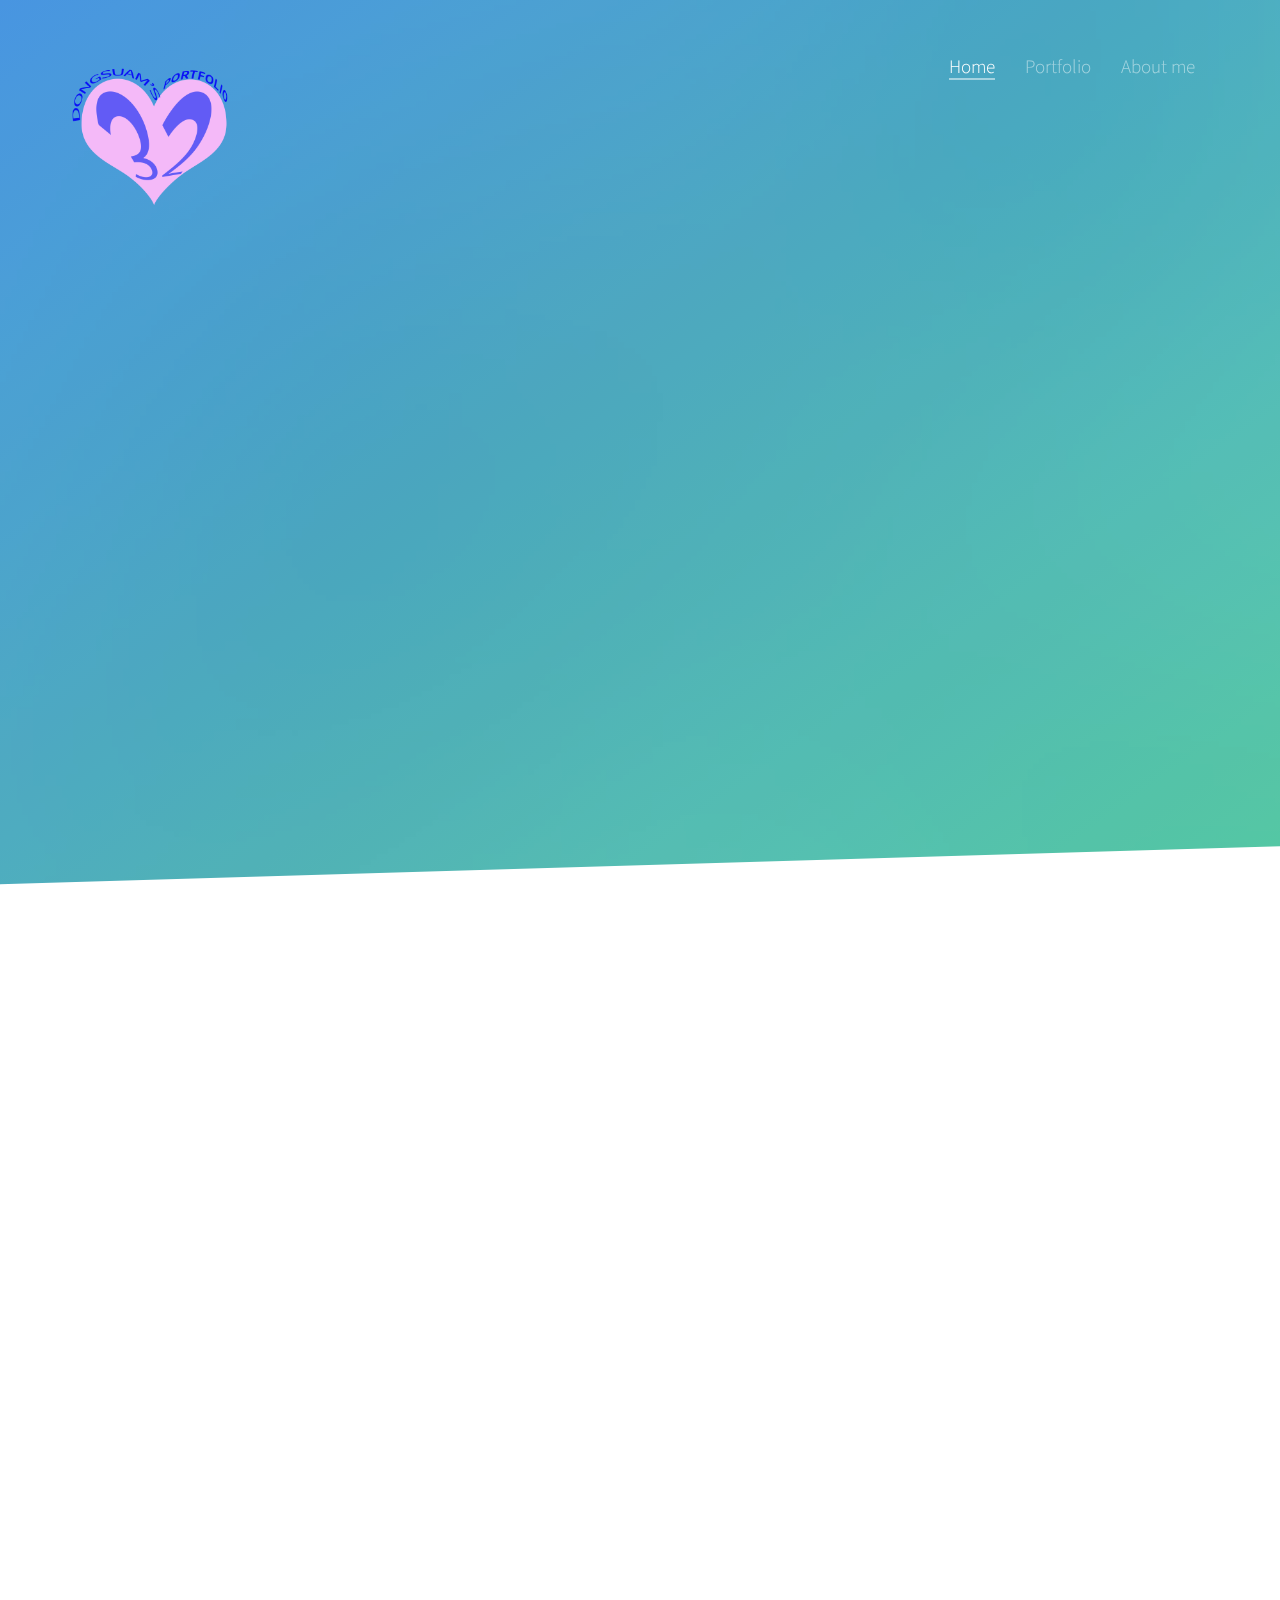
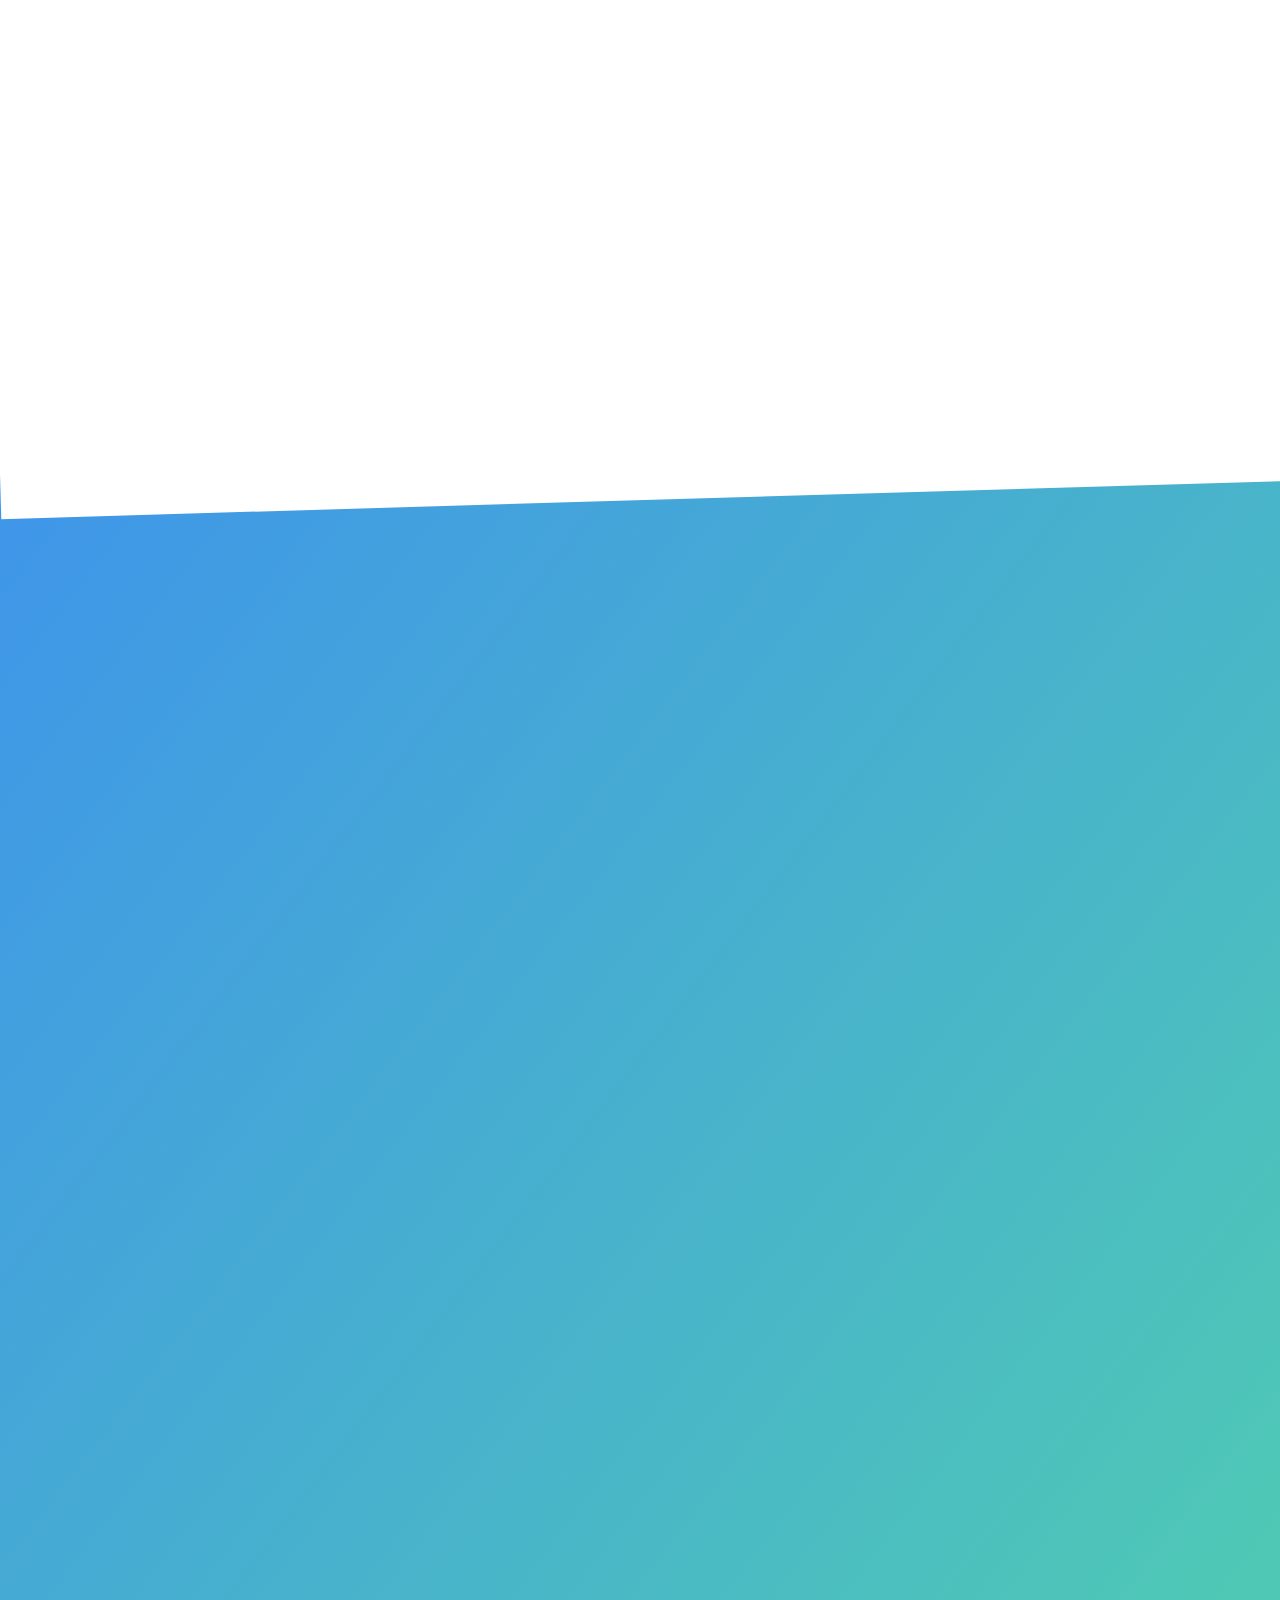
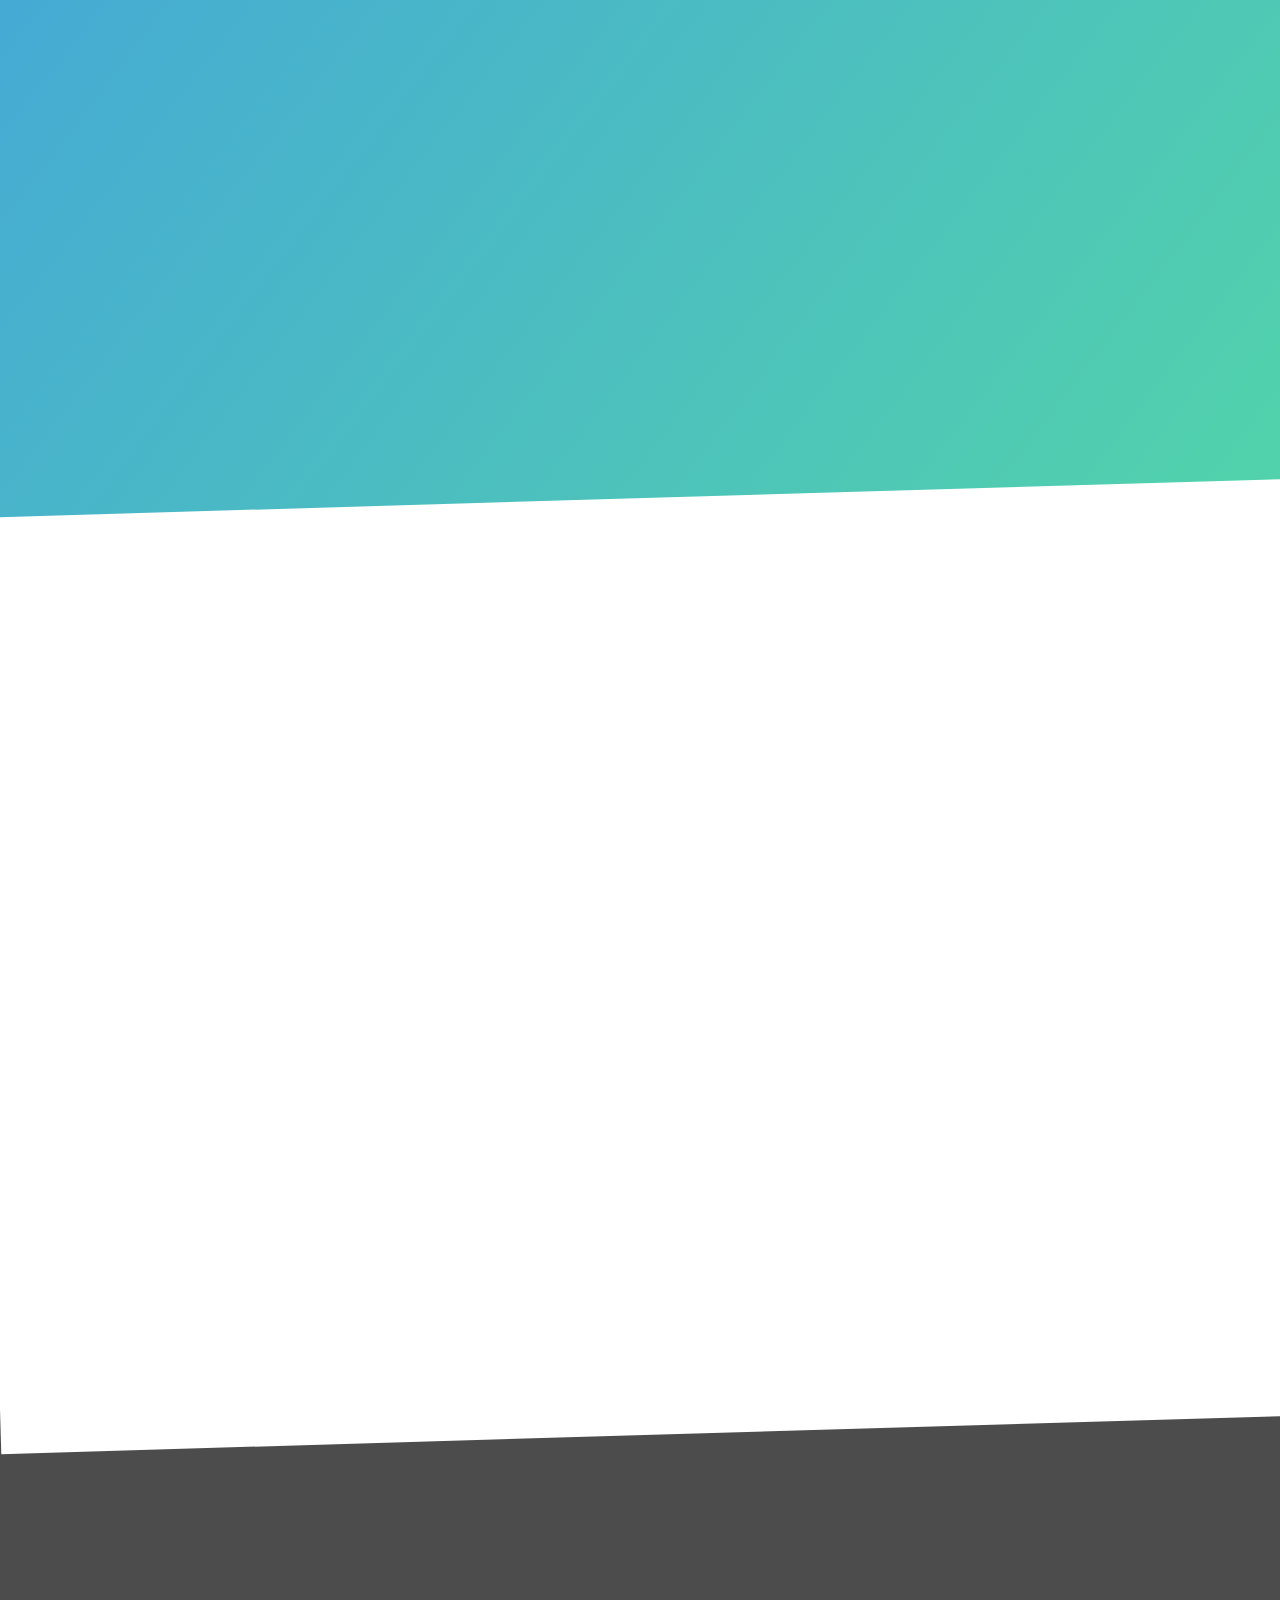
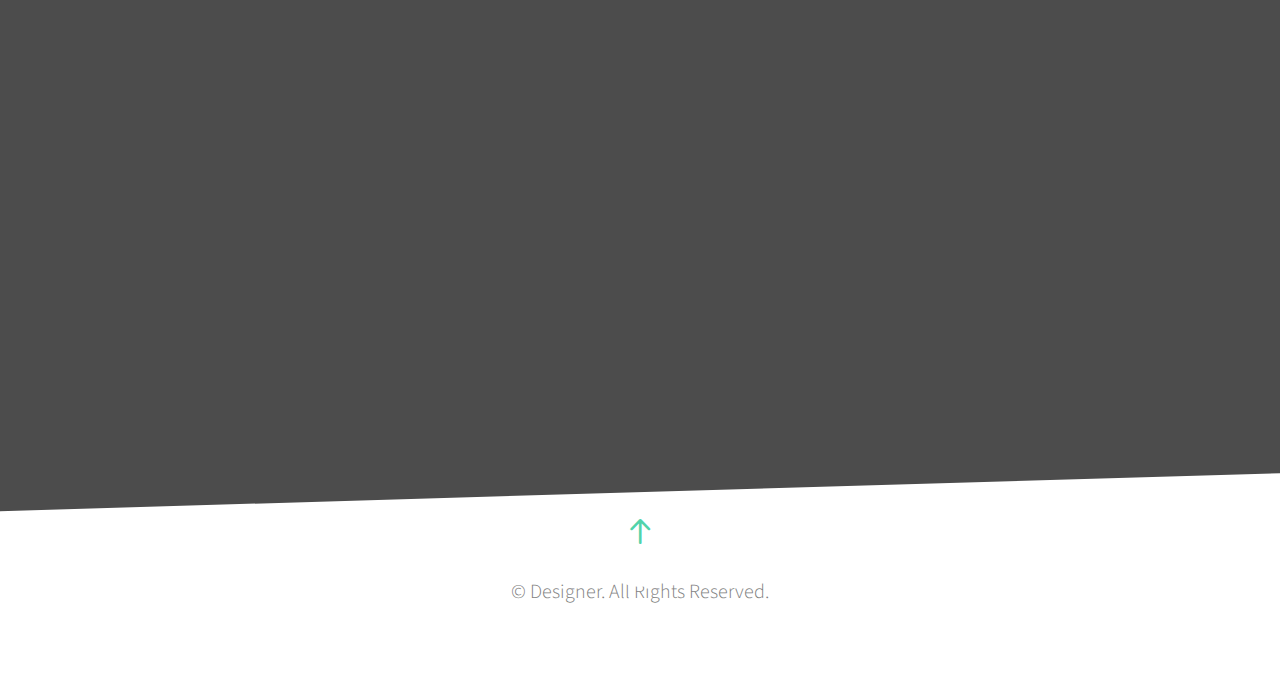
==== commit e4a3417b: "수정하기" ====
--- a/index.html
+++ b/index.html
@@ -107,7 +107,7 @@
 					<div class="overlay-darker"></div>
 					<div class="overlay"></div>
 					<div class="fh5co-text">
-						<p class="logo1"><img src="images/icon45.jpg" alt="Bath & Body Works 블로그 이미지"></p>
+						<p class="logo1"><img src="images/icon4.png" alt="Bath & Body Works 블로그 이미지"></p>
 						<h2>BBW 블로그</h2>
 						<p>Bath & Body Works<br>
 						Home Blog</p>
@@ -118,7 +118,7 @@
 					<div class="overlay-darker"></div>
 					<div class="overlay"></div>
 					<div class="fh5co-text">
-						<p class="logo1"><img src="images/icon55.jpg" alt="Teastory 쇼핑몰 이미지"></p>
+						<p class="logo1"><img src="images/icon5.png" alt="Teastory 쇼핑몰 이미지"></p>
 						<h2>Teastory</h2>
 						<p>다양한 차 쇼핑몰<br>
 						Shopping Mall</p>
@@ -196,20 +196,20 @@
 				<div class="clearfix visible-sm-block"></div>
 
 				<div class="col-md-4 col-sm-6 col-xxs-12">
-					<a href="images/work_5.jpg" class="fh5co-project-item image-popup to-animate">
-						<img src="images/work_5.jpg" alt="Image" class="img-responsive">
-						<div class="fh5co-text">
-						<h2>Project 1</h2>
-						<span>Photography</span>
-						</div>
-					</a>
-				</div>
-				<div class="col-md-4 col-sm-6 col-xxs-12">
-					<a href="images/work_6.jpg" class="fh5co-project-item image-popup to-animate">
-						<img src="images/work_6.jpg" alt="Image" class="img-responsive">
-						<div class="fh5co-text">
-						<h2>Project 2</h2>
-						<span>Illustration</span>
+					<a href="images/visual-design5.gif" class="fh5co-project-item image-popup to-animate">
+						<img src="images/design5.jpg" alt="목업 디자인 이미지" class="img-responsive">
+						<div class="fh5co-text">
+						<h2>휴대폰 영상 목업</h2>
+						<span>Phone Mockup</span>
+						</div>
+					</a>
+				</div>
+				<div class="col-md-4 col-sm-6 col-xxs-12">
+					<a href="images/visual-design6.jpg" class="fh5co-project-item image-popup to-animate">
+						<img src="images/design6.jpg" alt="쇼핑몰 상세페이지" class="img-responsive">
+						<div class="fh5co-text">
+						<h2>쇼핑몰 상세페이지</h2>
+						<span>Web Sub Page</span>
 						</div>
 					</a>
 				</div>
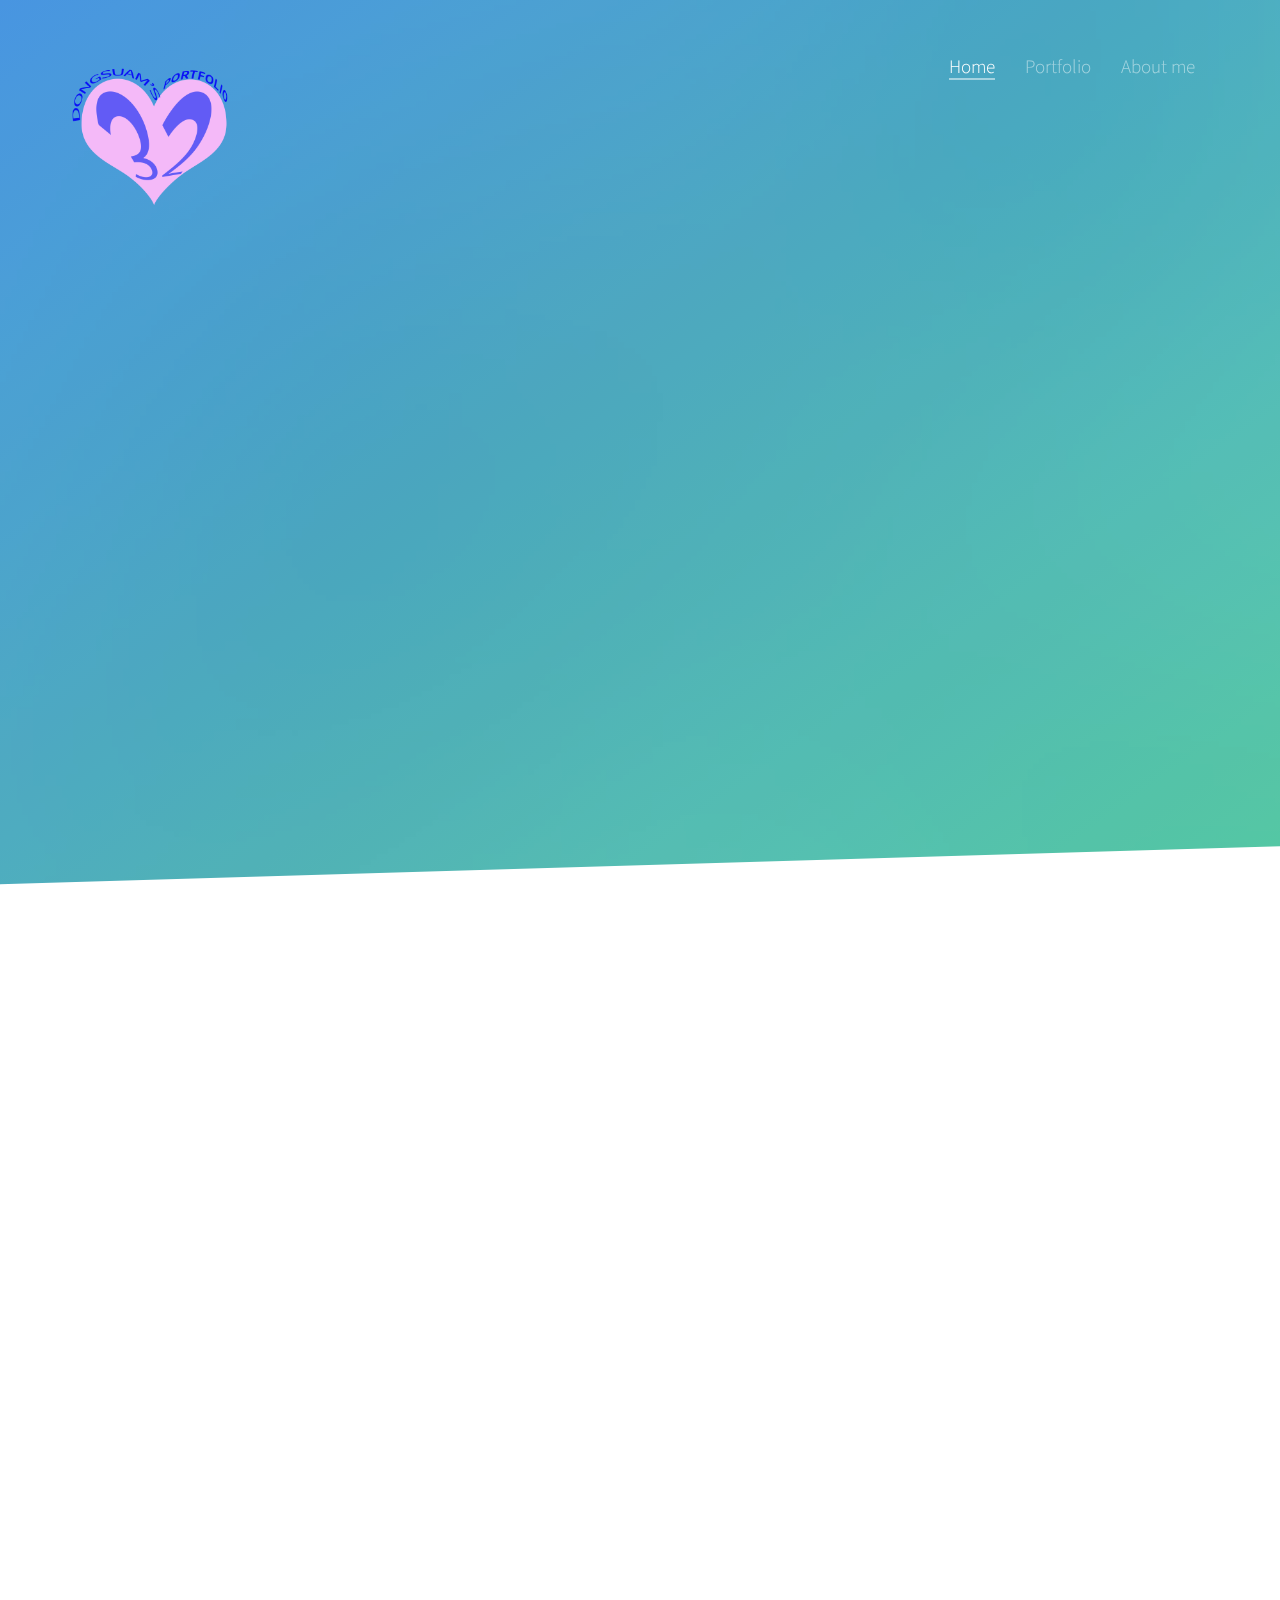
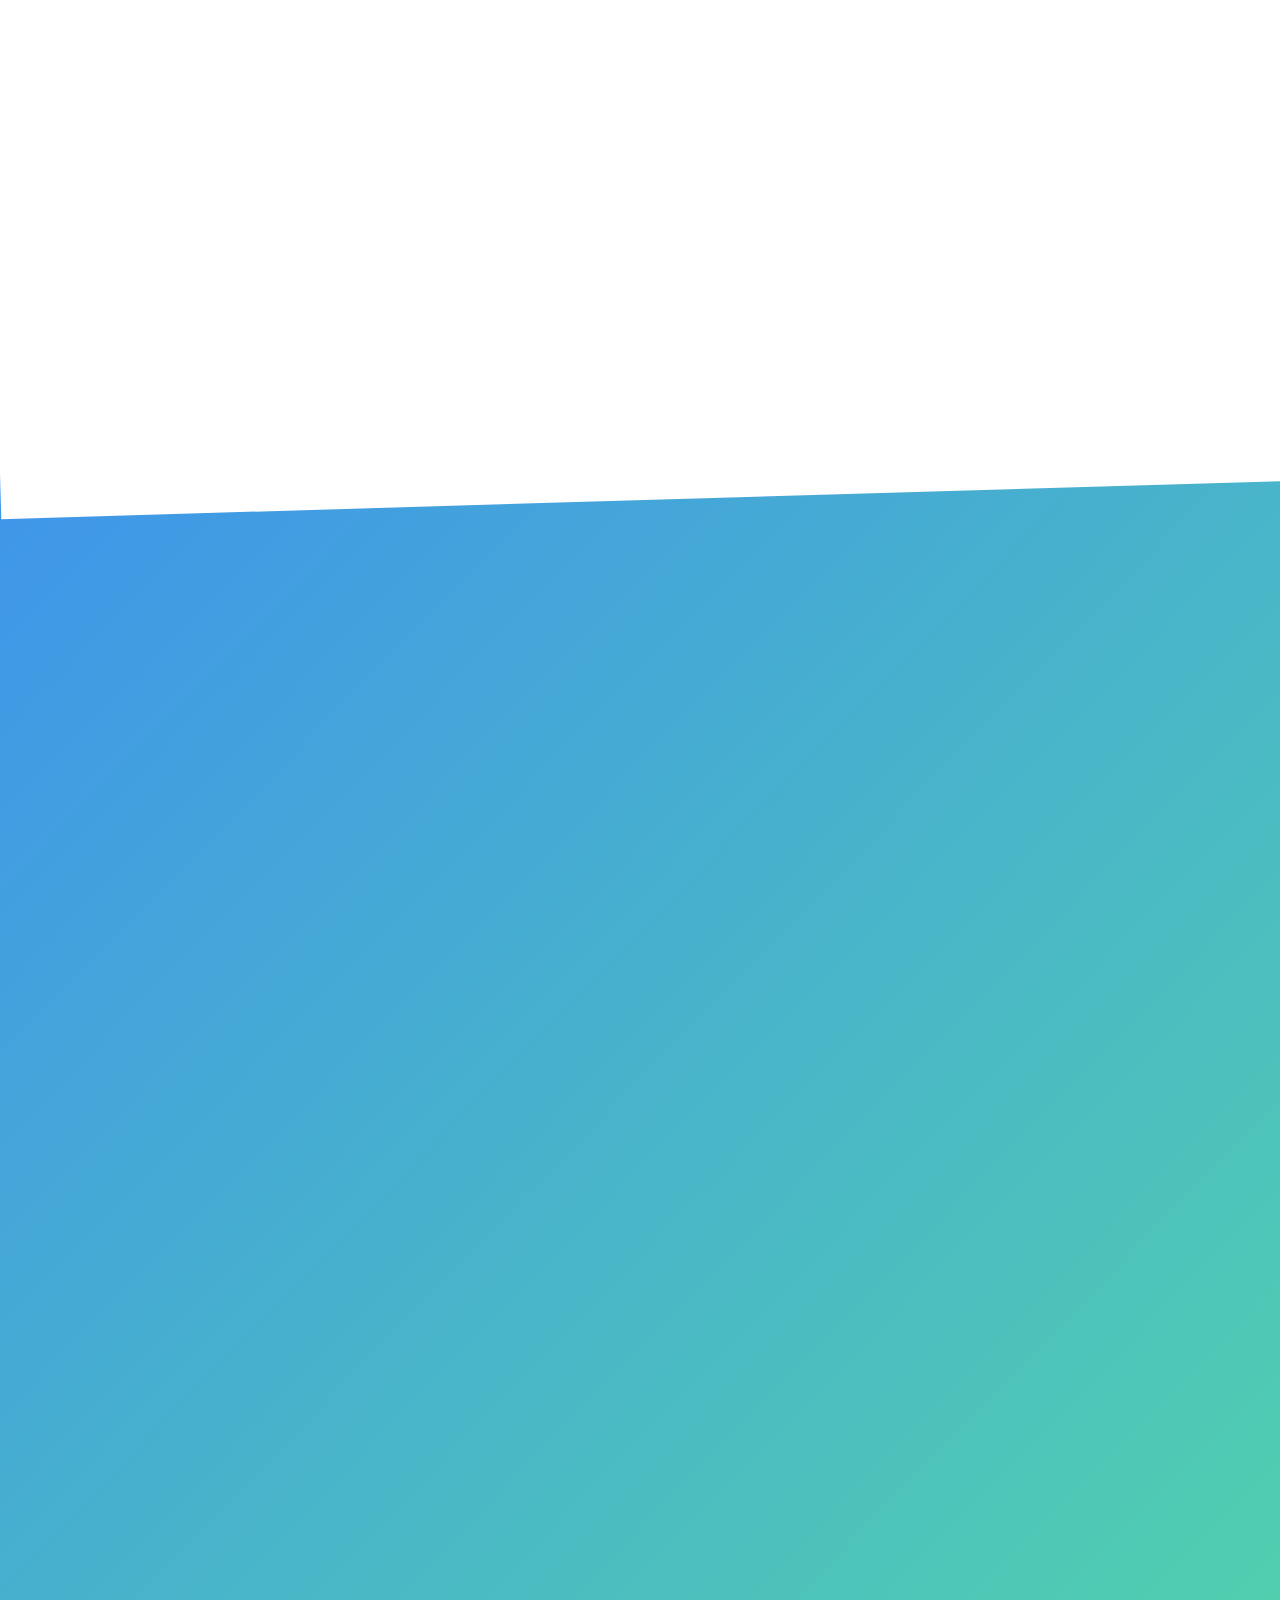
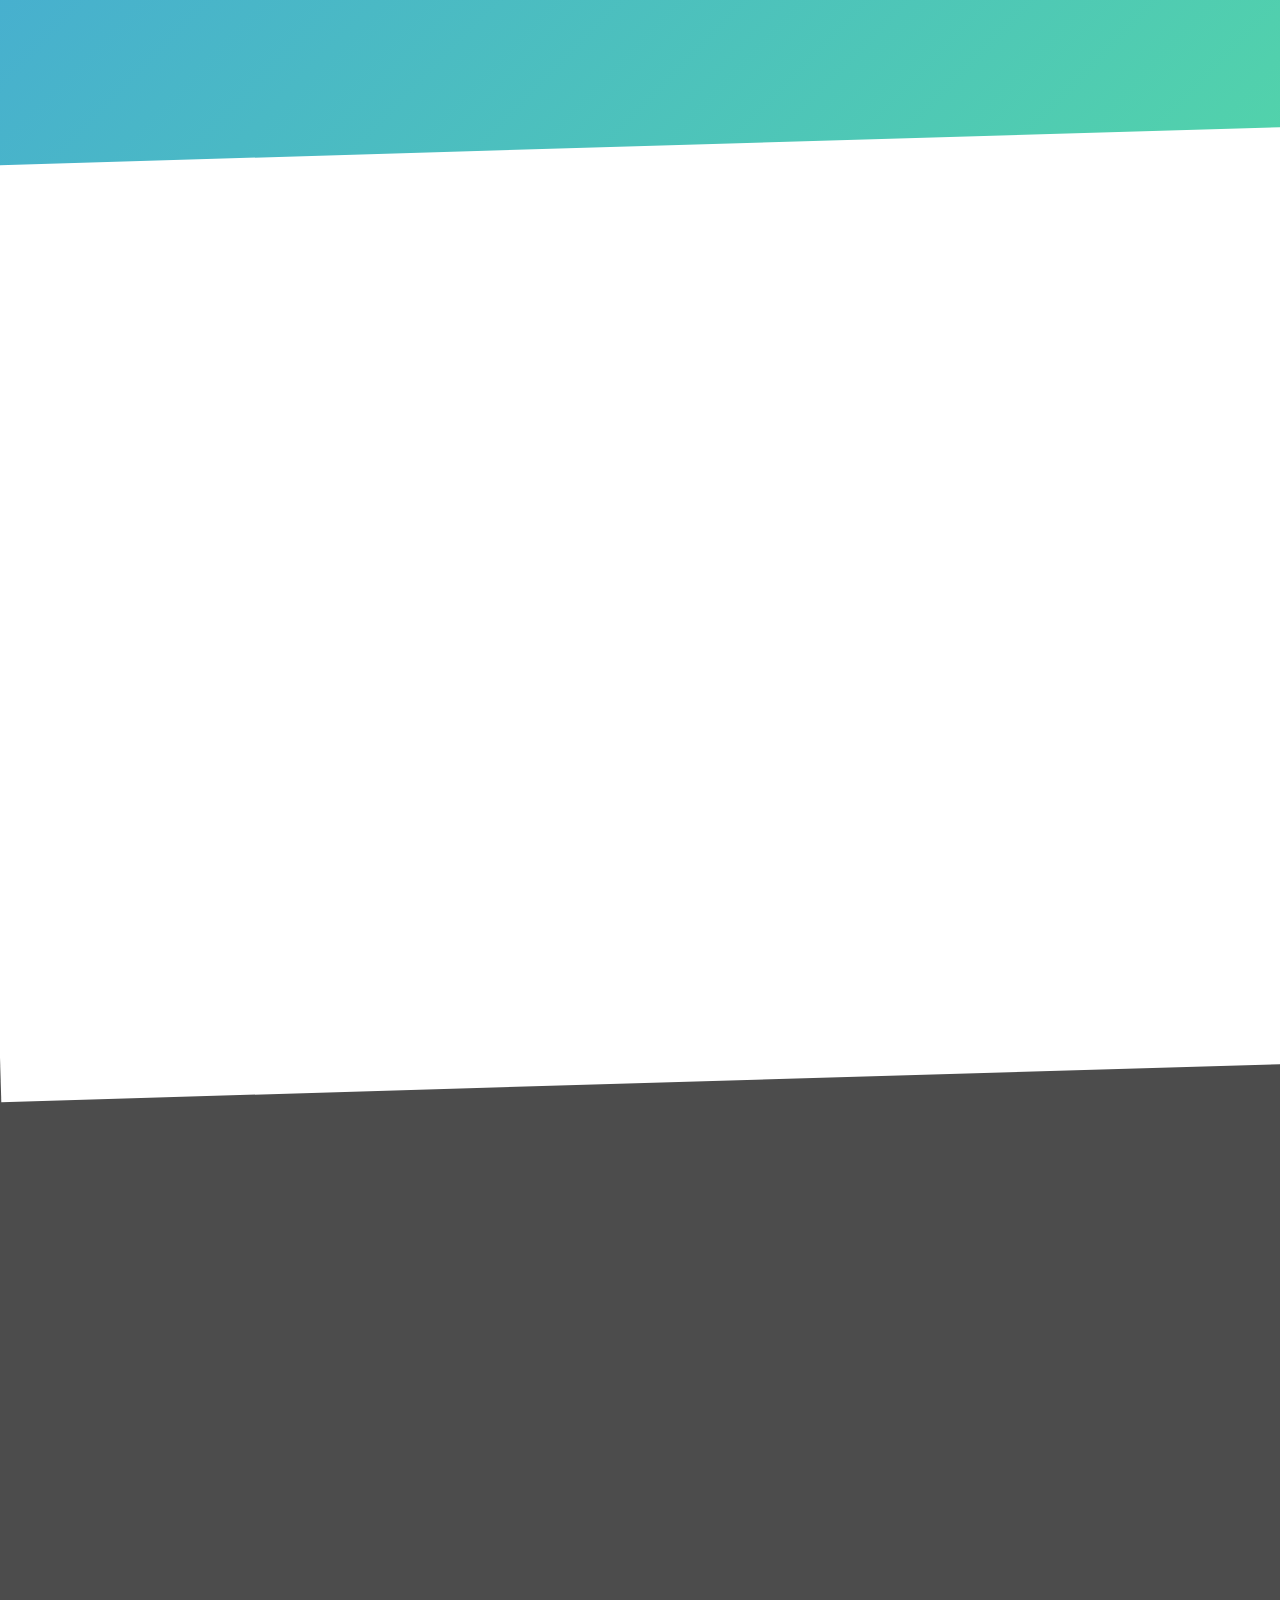
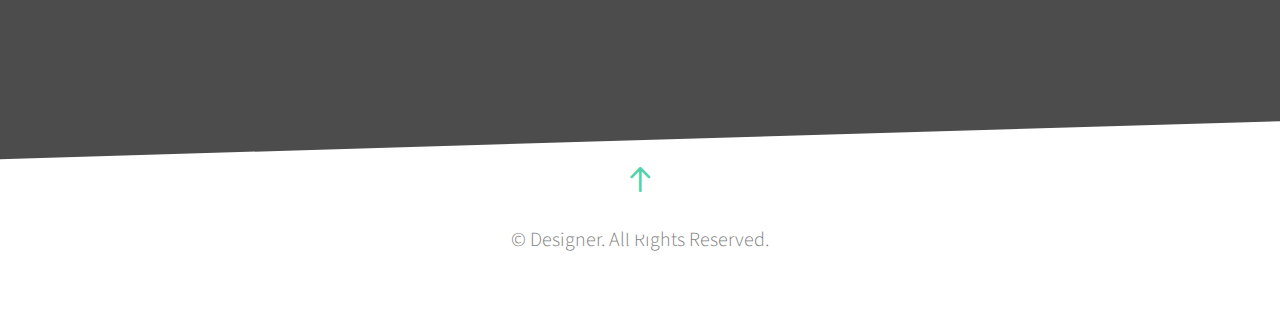
==== commit 5fb39b4c: "수정하기" ====
--- a/index.html
+++ b/index.html
@@ -214,38 +214,7 @@
 					</a>
 				</div>
 				
-				<div class="clearfix visible-sm-block"></div>
-
-				<div class="col-md-4 col-sm-6 col-xxs-12">
-					<a href="images/work_7.jpg" class="fh5co-project-item image-popup to-animate">
-						<img src="images/work_7.jpg" alt="Image" class="img-responsive">
-						<div class="fh5co-text">
-						<h2>Project 3</h2>
-						<span>Web</span>
-						</div>
-					</a>
-				</div>
-				<div class="col-md-4 col-sm-6 col-xxs-12">
-					<a href="images/work_8.jpg" class="fh5co-project-item image-popup to-animate">
-						<img src="images/work_8.jpg" alt="Image" class="img-responsive">
-						<div class="fh5co-text">
-						<h2>Project 4</h2>
-						<span>Sketch</span>
-						</div>
-					</a>
-				</div>
-
-				<div class="clearfix visible-sm-block"></div>
-
-				<div class="col-md-4 col-sm-6 col-xxs-12">
-					<a href="images/work_1.jpg" class="fh5co-project-item image-popup to-animate">
-						<img src="images/work_1.jpg" alt="Image" class="img-responsive">
-						<div class="fh5co-text">
-						<h2>Project 2</h2>
-						<span>Illustration</span>
-						</div>
-					</a>
-				</div>
+				
 			</div>
 		</div>
 	</section>
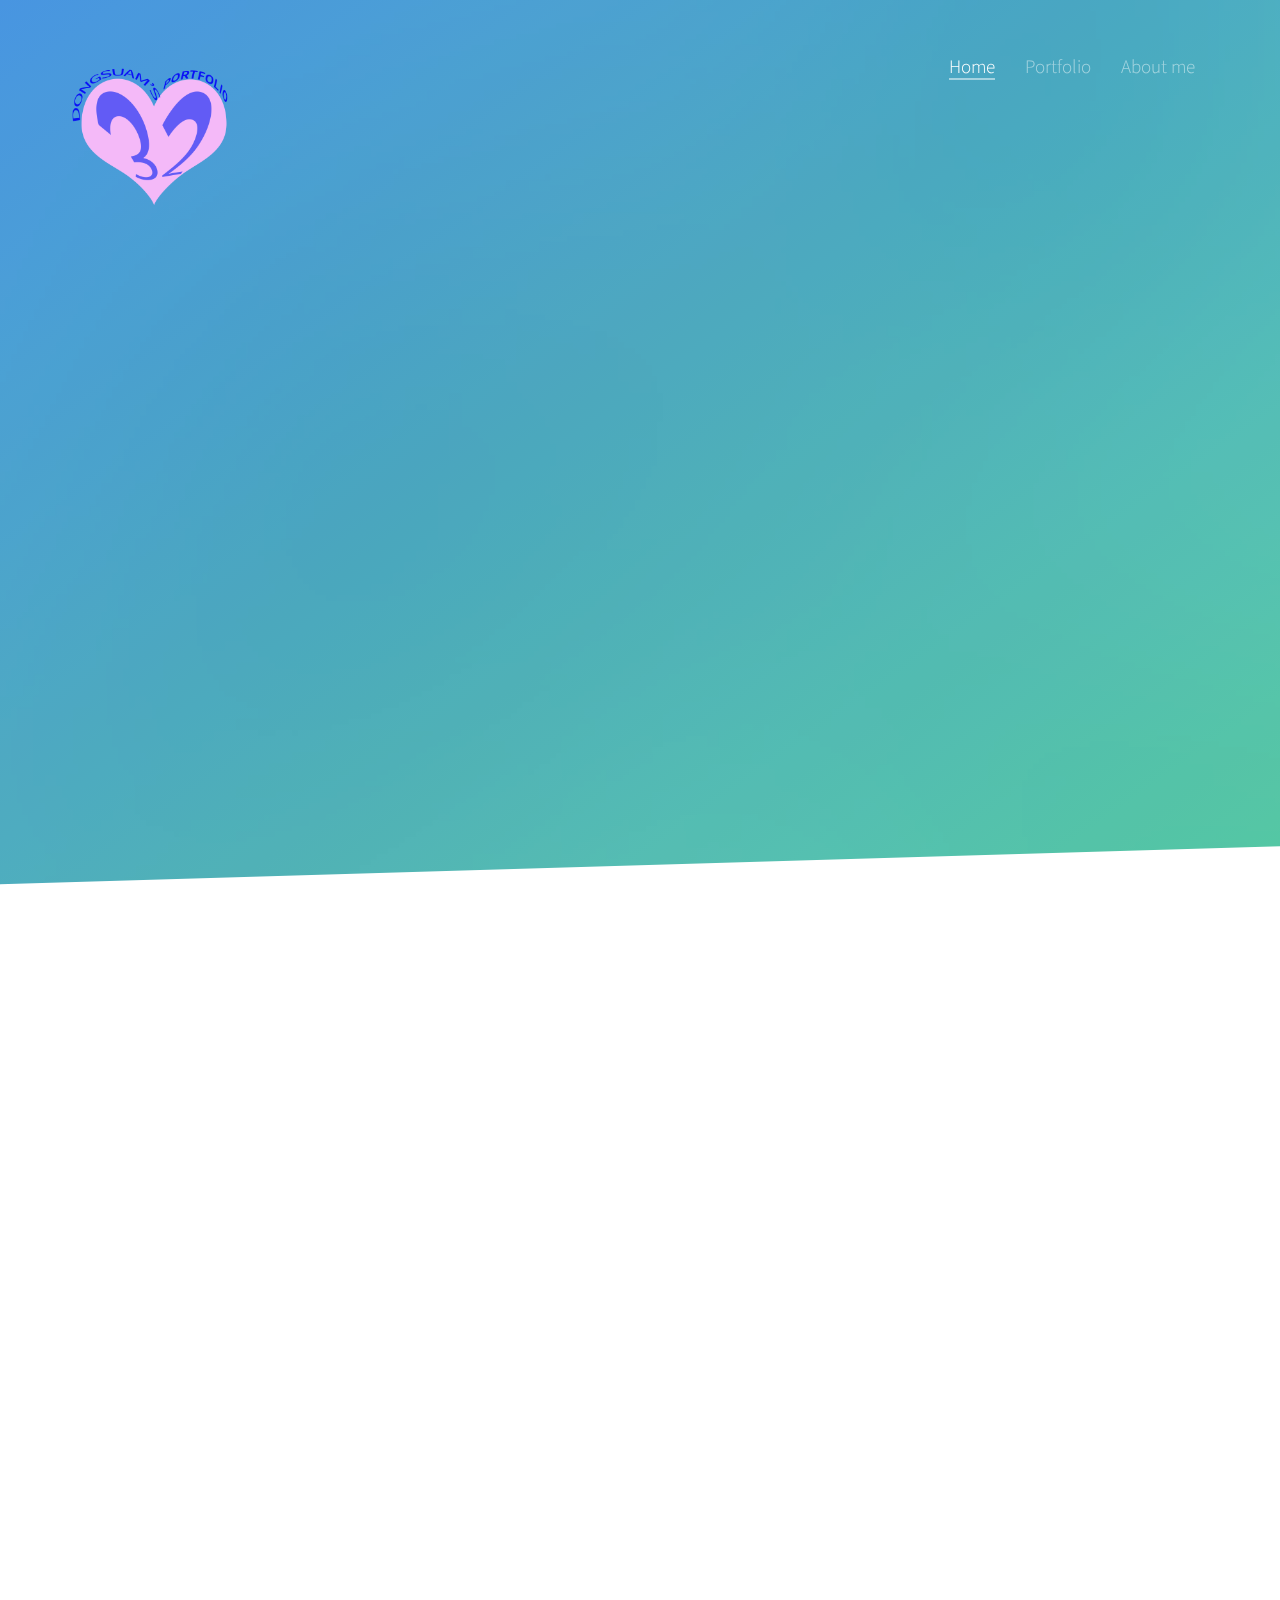
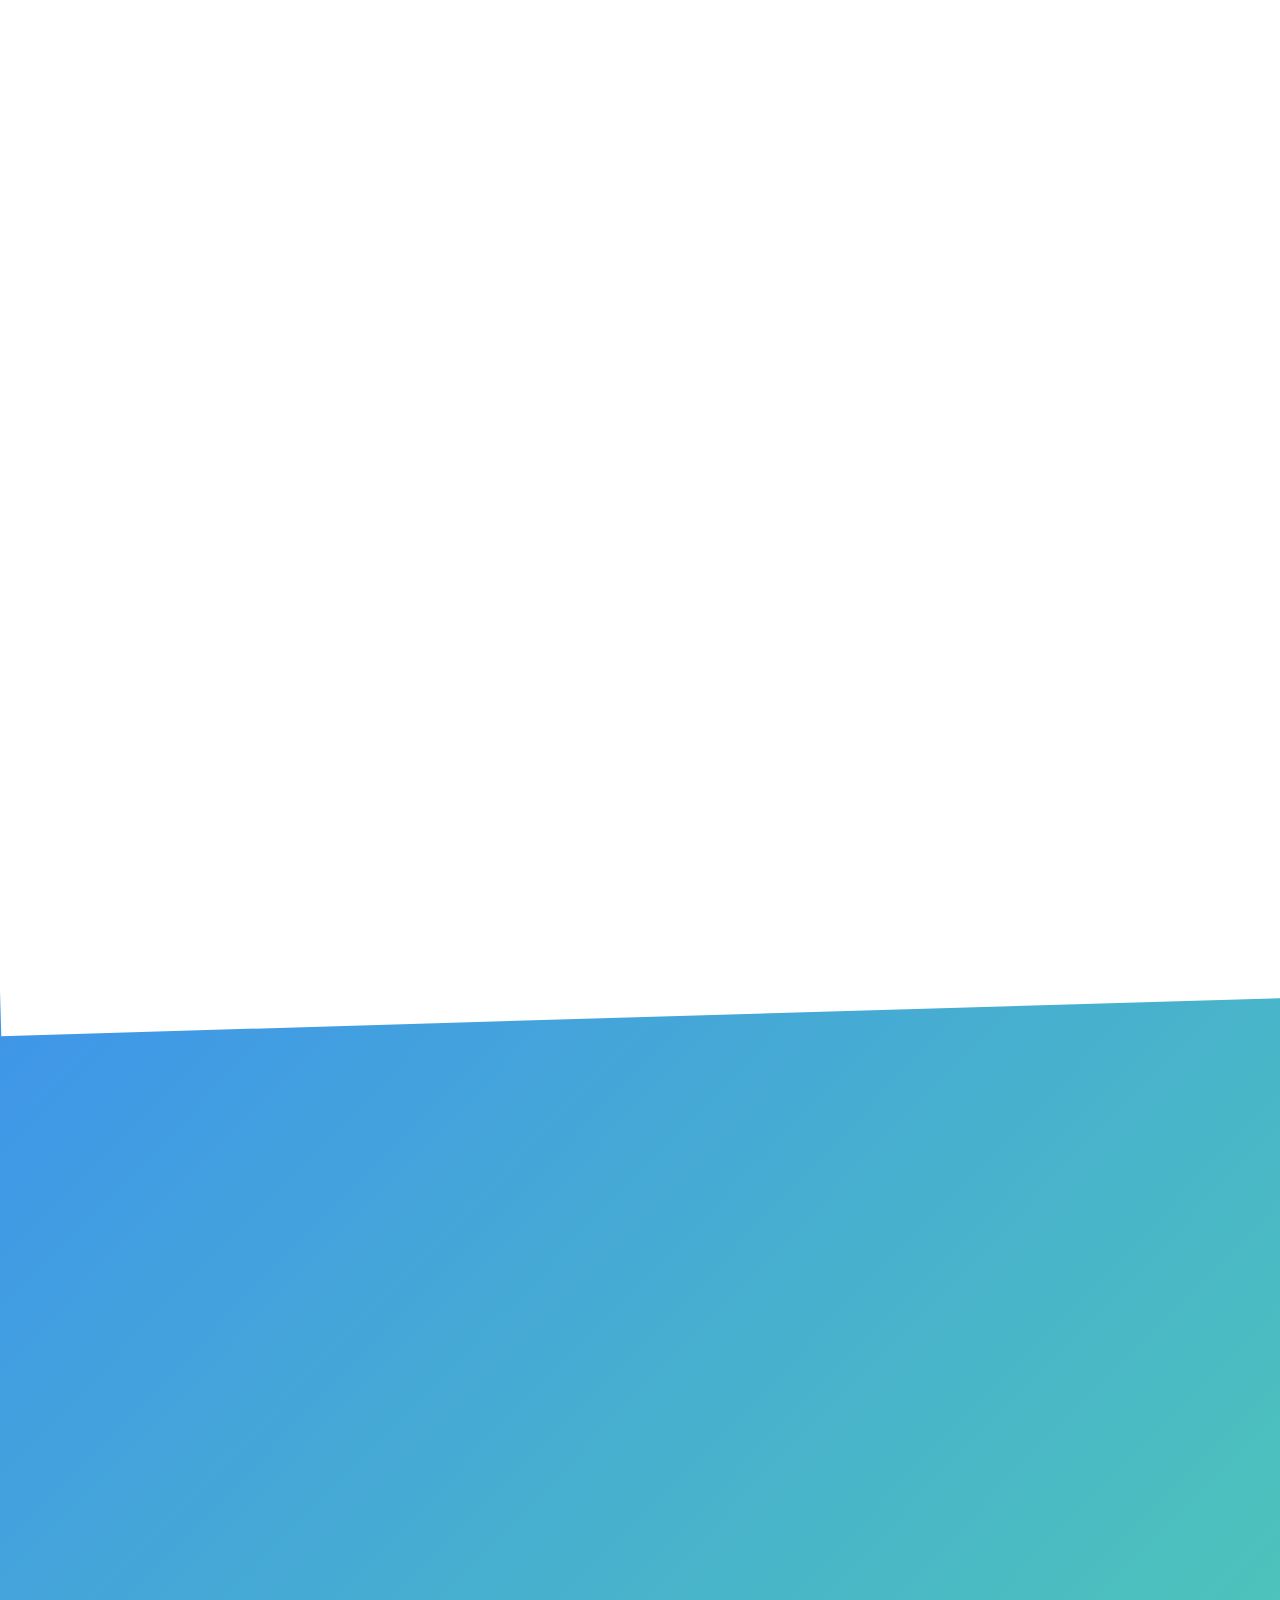
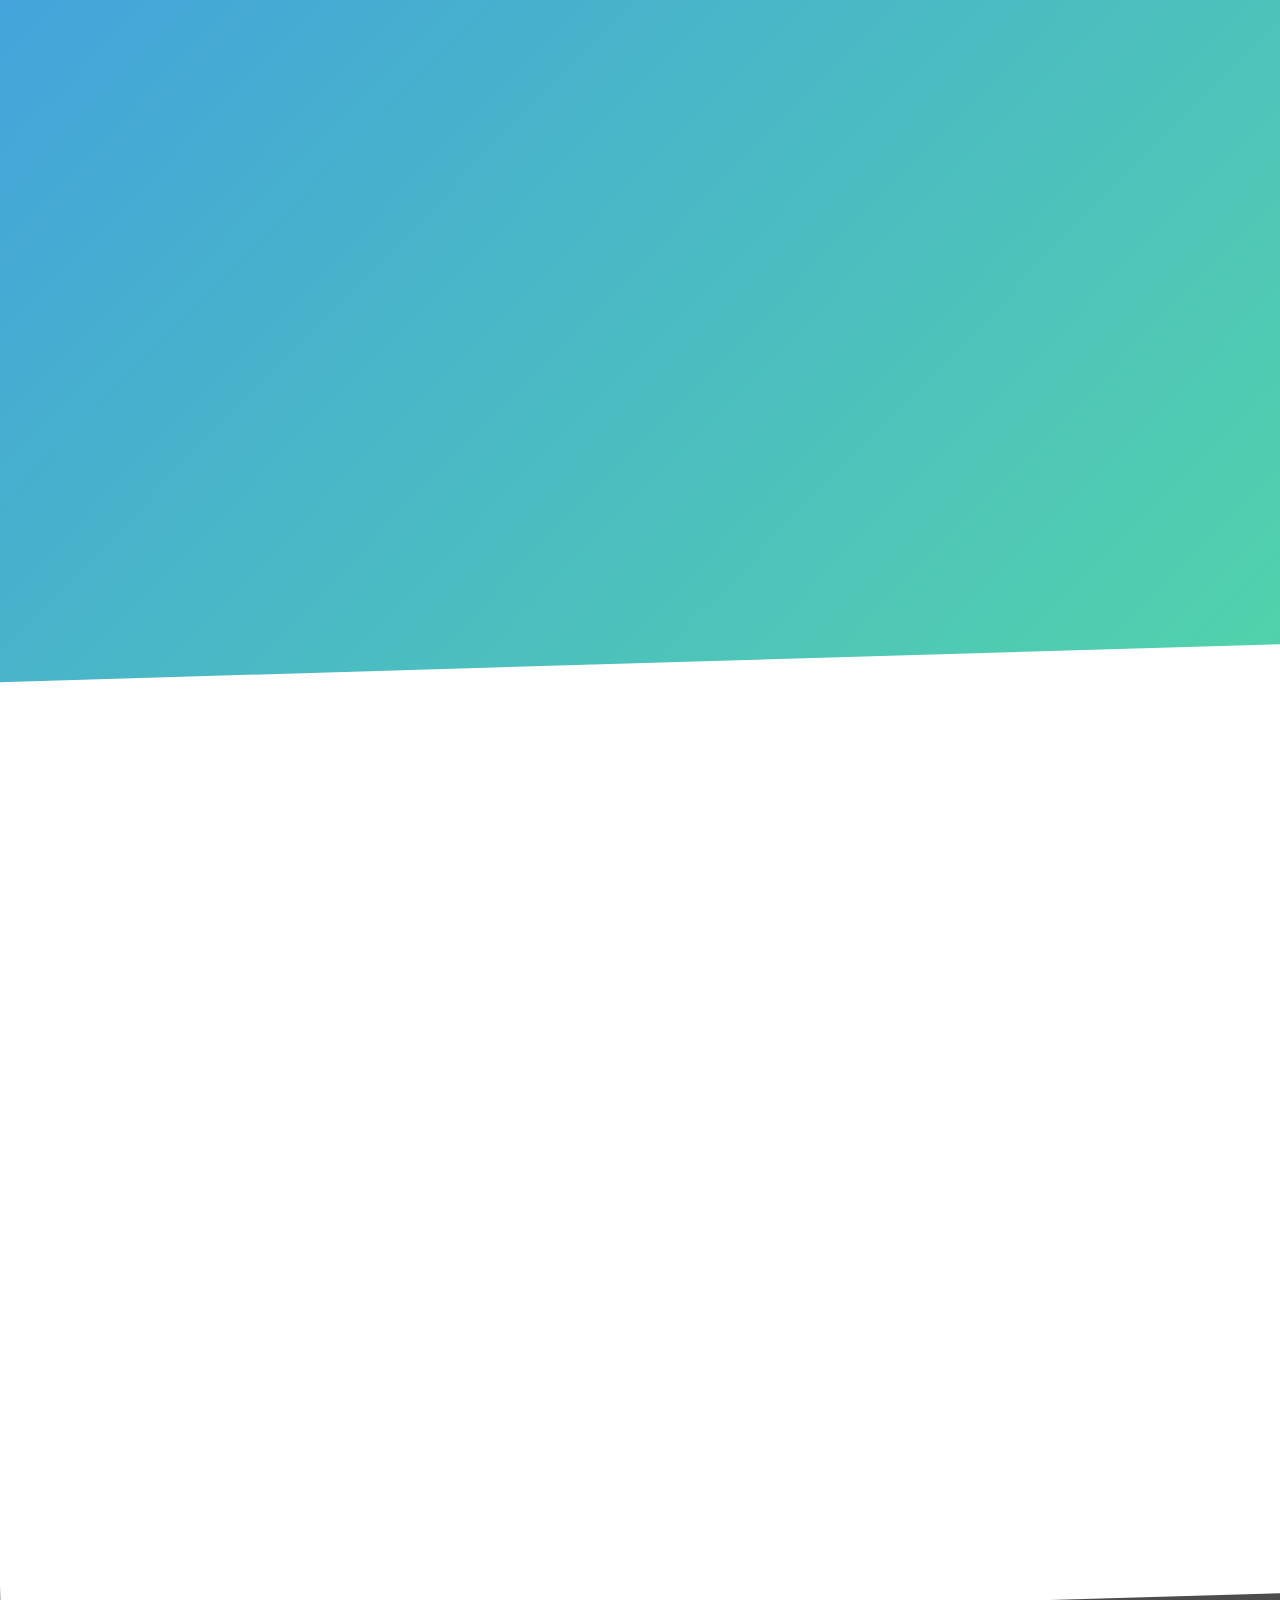
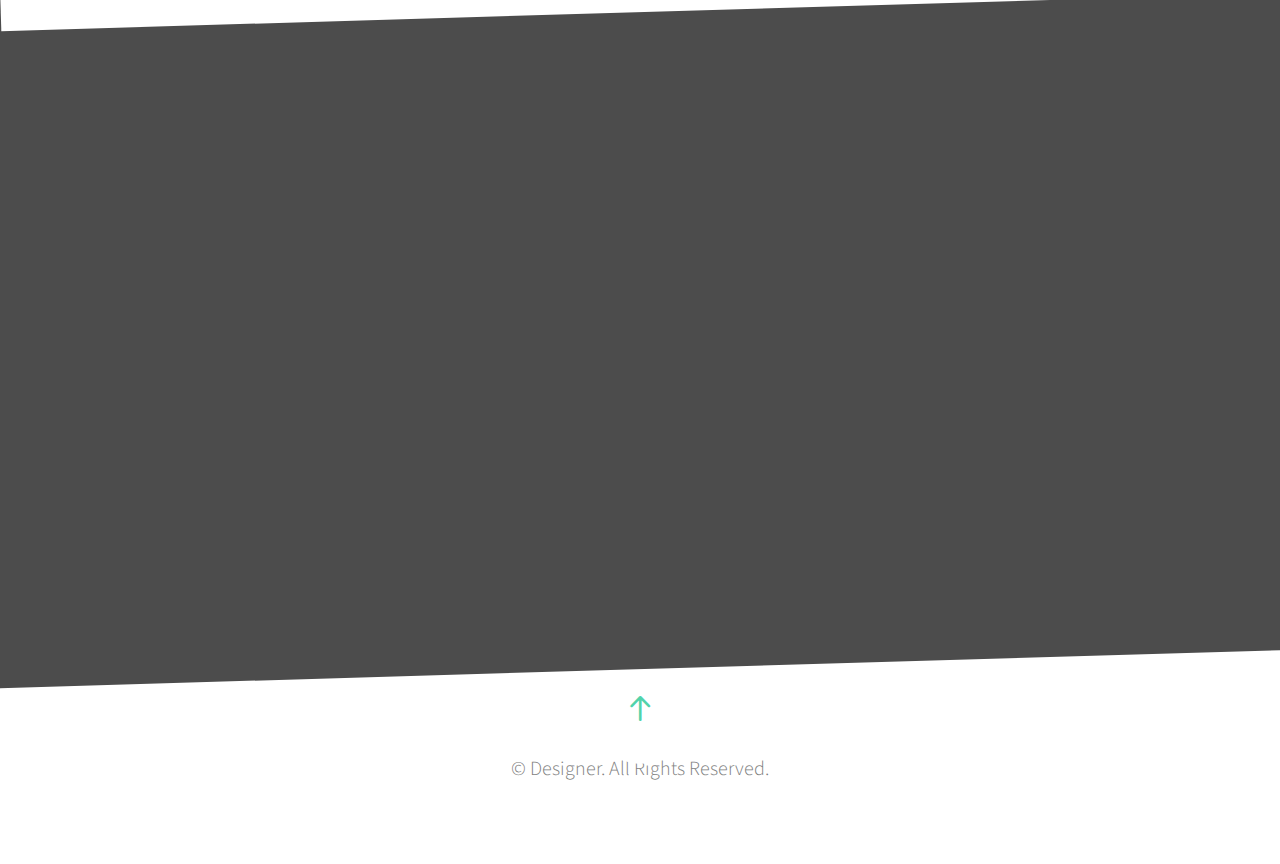
==== commit ae91a9f4: "수정하기" ====
--- a/index.html
+++ b/index.html
@@ -9,7 +9,7 @@
 	<title>안동삼 포트폴리오</title>
 	<meta name="viewport" content="width=device-width, initial-scale=1">
 
-	<link rel="shortcut icon" href="favicon.ico">
+	<link rel="shortcut icon" href="images/me-favicon.ico">
 
 	<link href='https://fonts.googleapis.com/css?family=Source+Sans+Pro:400,300,600,400italic,700' rel='stylesheet' type='text/css'>
 	
@@ -43,7 +43,7 @@
 		          <ul class="nav navbar-nav navbar-right">
 		            <li class="active"><a href="#" data-nav-section="home"><span>Home</span></a></li>
 		            <li><a href="#" data-nav-section="portfolio"><span>Portfolio</span></a></li>
-		            <li><a href="#" data-nav-section="about"><span>About me</span></a></li>
+		            <li><a href="me.html" target="_blank" data-nav-section="about"><span>About me</span></a></li>
 		          </ul>
 		        </div>
 			    </nav>
@@ -58,7 +58,7 @@
 					<div class="row">
 						<div class="col-md-8 col-md-offset-2">
 							<h1 class="to-animate">Welcome to My Portfolio</h1>
-							<h2 class="to-animate">Web Designer, UX / UI Designer, BX Designer, Editorial Designer &amp; Graphic Designer</h2>
+							<h2 class="to-animate">Web Designer, UX / UI Designer, BI Designer, Editorial Designer &amp; Graphic Designer</h2>
 						</div>
 					</div>
 				</div>
@@ -70,6 +70,72 @@
 	<section id="fh5co-intro">
 		<div class="container">
 			<div class="row row-bottom-padded-lg">
+				
+				<div class="fh5co-block to-animate" style="background-image: url(images/img_8.jpg);">
+					<div class="overlay-darker"></div>
+					<div class="overlay"></div>
+					<div class="fh5co-text">
+						<p class="logo1"><img src="images/icon2.png" alt="허심청브로이 목업 이미지"></p>
+						<h2>허심청브로이</h2>
+						<p>독일 정통 수제맥주<br>
+						Responsive Web Design</p>
+						<p><a href="broi/styleguide.html" target="_blank" class="btn btn-primary">WEB</a></p>
+					</div>
+				</div>
+				<div class="fh5co-block to-animate" style="background-image: url(images/img_10.jpg);">
+					<div class="overlay-darker"></div>
+					<div class="overlay"></div>
+					<div class="fh5co-text">
+						<p class="logo1"><img src="images/icon8.png" alt="수제캔맥주 사이트 이미지"></p>
+						<h2>수제캔맥주</h2>
+						<p>독일 정통 수제맥주<br>Responsive Web Design</p>
+						<p><a href="broi/sub/index.html" target="_blank" class="btn btn-primary">Web</a></p>
+					</div>
+				</div>
+				<div class="fh5co-block to-animate" style="background-image: url(images/img_10.jpg);">
+					<div class="overlay-darker"></div>
+					<div class="overlay"></div>
+					<div class="fh5co-text">
+						<p class="logo1"><img src="images/icon3.png" alt="poper 앱 이미지"></p>
+						<h2>Poper</h2>
+						<p>쉬운 작곡앱<br>
+						UX / UI Design</p>
+						<p><a href="poper/index.html" target="_blank" class="btn btn-primary">MOBILE</a></p>
+					</div>
+				</div>
+				<div class="fh5co-block to-animate" style="background-image: url(images/img_10.jpg);">
+					<div class="overlay-darker"></div>
+					<div class="overlay"></div>
+					<div class="fh5co-text">
+						<p class="logo1"><img src="images/icon7.png" alt="구포튀김 유튜브 영상 이미지"></p>
+						<h2>구포튀김</h2>
+						<p>유튜브 영상<br>
+						Video Editing</p>
+						<p><a href="https://youtu.be/Q-QvxxDLeOY" target="_blank" class="btn btn-primary">Youtube</a></p>
+					</div>
+				</div>
+				<div class="fh5co-block to-animate" style="background-image: url(images/img_10.jpg);">
+					<div class="overlay-darker"></div>
+					<div class="overlay"></div>
+					<div class="fh5co-text">
+						<p class="logo1"><img src="images/icon4.png" alt="Bath & Body Works 블로그 이미지"></p>
+						<h2>BBW 블로그</h2>
+						<p>Bath & Body Works<br>
+						Home Blog</p>
+						<p><a href="https://blog.naver.com/sssonda123" target="_blank" class="btn btn-primary">BLOG</a></p>
+					</div>
+				</div>
+				<div class="fh5co-block to-animate" style="background-image: url(images/img_10.jpg);">
+					<div class="overlay-darker"></div>
+					<div class="overlay"></div>
+					<div class="fh5co-text">
+						<p class="logo1"><img src="images/icon5.png" alt="Teastory 쇼핑몰 이미지"></p>
+						<h2>Teastory</h2>
+						<p>다양한 차 쇼핑몰<br>
+						Shopping Mall</p>
+						<p><a href="https://sssonda123.cafe24.com" target="_blank" class="btn btn-primary">WEB</a></p>
+					</div>
+				</div>
 				<div class="fh5co-block to-animate" style="background-image: url(images/img_7.jpg);">
 					<div class="overlay-darker"></div>
 					<div class="overlay"></div>
@@ -81,50 +147,19 @@
 						<p><a href="babbae/styleguide.html" target="_blank" class="btn btn-primary">WEB</a></p>
 					</div>
 				</div>
-				<div class="fh5co-block to-animate" style="background-image: url(images/img_8.jpg);">
-					<div class="overlay-darker"></div>
-					<div class="overlay"></div>
-					<div class="fh5co-text">
-						<p class="logo1"><img src="images/icon2.png" alt="허심청브로이 목업 이미지"></p>
-						<h2>허심청브로이</h2>
-						<p>독일 정통 수제맥주<br>
-						Responsive Web Design</p>
-						<p><a href="broi/styleguide.html" target="_blank" class="btn btn-primary">WEB</a></p>
-					</div>
-				</div>
-				<div class="fh5co-block to-animate" style="background-image: url(images/img_10.jpg);">
-					<div class="overlay-darker"></div>
-					<div class="overlay"></div>
-					<div class="fh5co-text">
-						<p class="logo1"><img src="images/icon3.png" alt="poper 앱 이미지"></p>
-						<h2>Poper</h2>
-						<p>쉬운 작곡앱<br>
-						UX / UI Design</p>
-						<p><a href="poper/index.html" target="_blank" class="btn btn-primary">MOBILE</a></p>
-					</div>
-				</div>
-				<div class="fh5co-block to-animate" style="background-image: url(images/img_10.jpg);">
-					<div class="overlay-darker"></div>
-					<div class="overlay"></div>
-					<div class="fh5co-text">
-						<p class="logo1"><img src="images/icon4.png" alt="Bath & Body Works 블로그 이미지"></p>
-						<h2>BBW 블로그</h2>
-						<p>Bath & Body Works<br>
-						Home Blog</p>
-						<p><a href="https://blog.naver.com/sssonda123" target="_blank" class="btn btn-primary">BLOG</a></p>
-					</div>
-				</div>
-				<div class="fh5co-block to-animate" style="background-image: url(images/img_10.jpg);">
-					<div class="overlay-darker"></div>
-					<div class="overlay"></div>
-					<div class="fh5co-text">
-						<p class="logo1"><img src="images/icon5.png" alt="Teastory 쇼핑몰 이미지"></p>
-						<h2>Teastory</h2>
-						<p>다양한 차 쇼핑몰<br>
-						Shopping Mall</p>
-						<p><a href="https://sssonda123.cafe24.com" target="_blank" class="btn btn-primary">WEB</a></p>
-					</div>
-				</div>
+				<div class="fh5co-block to-animate" style="background-image: url(images/img_10.jpg);">
+					<div class="overlay-darker"></div>
+					<div class="overlay"></div>
+					<div class="fh5co-text">
+						<p class="logo1"><img src="images/icon9.png" alt="배빼 서브웹 이미지"></p>
+						<h2>강력 다이어트</h2>
+						<p>여름맞이 행사<br>
+						Web Sub Design</p>
+						<p><a href="babbae/sub/sub2.html" target="_blank" class="btn btn-primary">Web</a></p>
+					</div>
+				</div>
+				
+				
 				<div class="fh5co-block to-animate" style="background-image: url(images/img_10.jpg);">
 					<div class="overlay-darker"></div>
 					<div class="overlay"></div>
@@ -213,7 +248,9 @@
 						</div>
 					</a>
 				</div>
-				
+				<style>
+					.fh5co-project-item img {width:100%; }
+				</style>
 				
 			</div>
 		</div>
@@ -246,11 +283,19 @@
 						EMAIL: sssonda123@gmail.com<br>
 						WEBSITE: https://suamlove.github.io/portfolio</p>
 
-						<ul class="social social-circle">
-							<li><a href="#"><i class="icon-twitter"></i></a></li>
-							<li><a href="#"><i class="icon-facebook"></i></a></li>
-							<li><a href="#"><i class="icon-dribbble"></i></a></li>
+						<ul class="resume">
+							<li><a href="me.html" target="_blank">이력서 <span class="none">보기</span></a></li>
+							<li><a href="me2.html" target="_blank">자기소개서 <span class="none">보기</span></a></li>
+							
 						</ul>
+						<style>
+							.resume li{display: inline-block; width:20vw; height: 4vw; line-height: 4vw; border-radius: 50px; background:linear-gradient(to bottom,  skyblue, turquoise) ; } 
+							.resume li a {text-decoration: none; color:#fff; }
+							@media all and (max-width:1024px) {
+								.resume .none{display: none; }
+								.resume li {height: 5vw; width:25vw;  line-height: 5vw;}
+							}
+						</style>
 					</div>
 				</div>
 			</div>
--- a/css/style.css
+++ b/css/style.css
@@ -391,12 +391,11 @@
   /* IE9, iOS 3.2+ */
   background-image: url([data-uri]);
   background-image: -webkit-gradient(linear, 0% 0%, 100% 100%, color-stop(0, #3f95ea), color-stop(1, #52d3aa));
-  background-image: url("../images/my\ view.jpg") no-repeat center center;
-  /* Android 2.3 */
-  background-image: -webkit-repeating-linear-gradient(top left, #3f95ea 0%, #52d3aa 100%);
-  /* IE10+ */
-  background-image: repeating-linear-gradient(to bottom right, #3f95ea 0%, #52d3aa 100%);
-  background-image: -ms-repeating-linear-gradient(top left, #3f95ea 0%, #52d3aa 100%);
+ /* Android 2.3 */
+ background-image: -webkit-repeating-linear-gradient(top left, #3f95ea 0%, #52d3aa 100%);
+ /* IE10+ */
+ background-image: repeating-linear-gradient(to bottom right, #3f95ea 0%, #52d3aa 100%);
+ background-image: -ms-repeating-linear-gradient(top left, #3f95ea 0%, #52d3aa 100%);
 }
 #fh5co-home, #fh5co-home .text-wrap {
   height: 900px;
@@ -1408,10 +1407,21 @@
   -webkit-animation-fill-mode: both;
   animation-fill-mode: both;
 }
+
+@keyframes rotate_ani {
+  0% {transform: rotate(0deg); opacity: 0;}
+  20% {transform:rotate(35deg); opacity: 1;}
+  50% {transform:rotate(-35deg); }
+  75% {transform:scale(1.2); opacity: 1;}
+  100% {transform:scale(0.5); opacity: 0; }
+
+}
+
+
 .fh5co-text {align-items: center;}
 .logo1 {width:100%;   }
 .logo1 img {width: 100%;}
-.navbar-brand img {width:32%; }
+.navbar-brand img {width:32%; animation: rotate_ani 10s infinite; }
 
 .gradient {background: url("../images/my\ view.jpg")no-repeat center center;}
 
